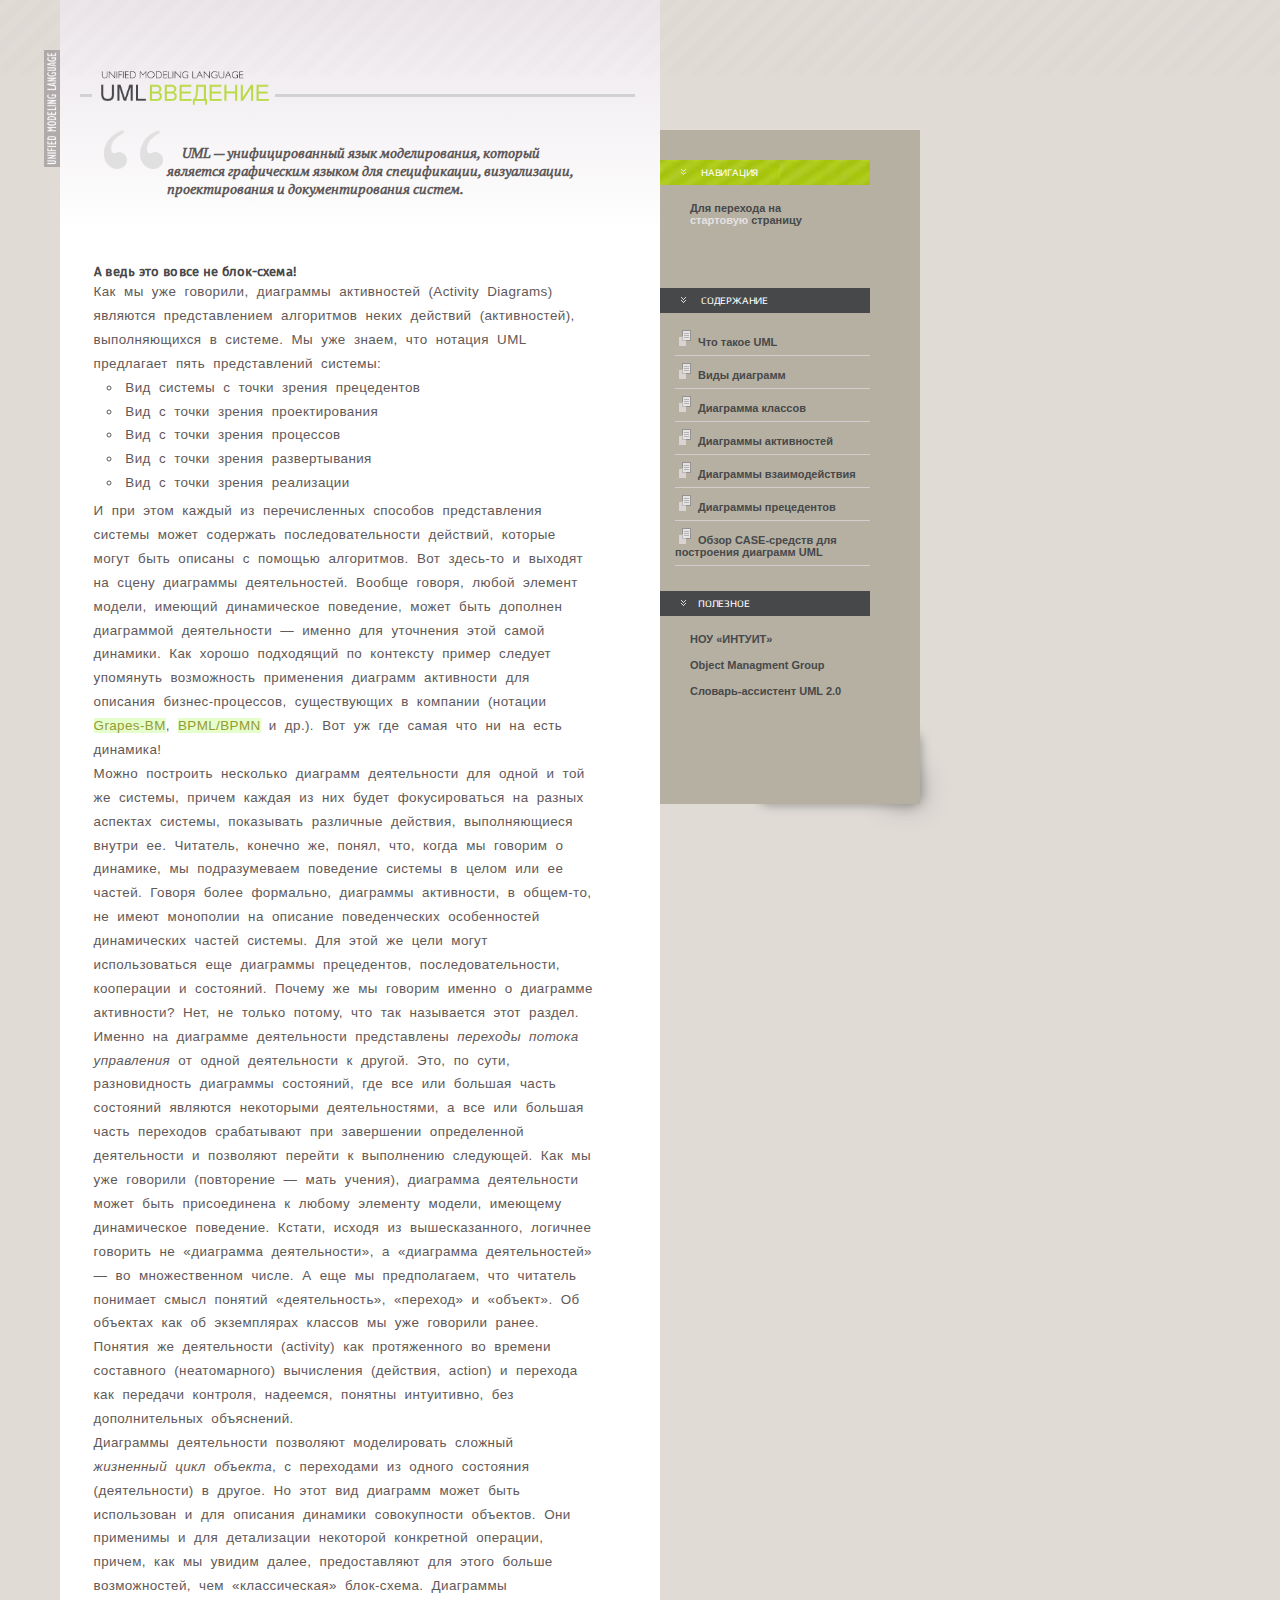
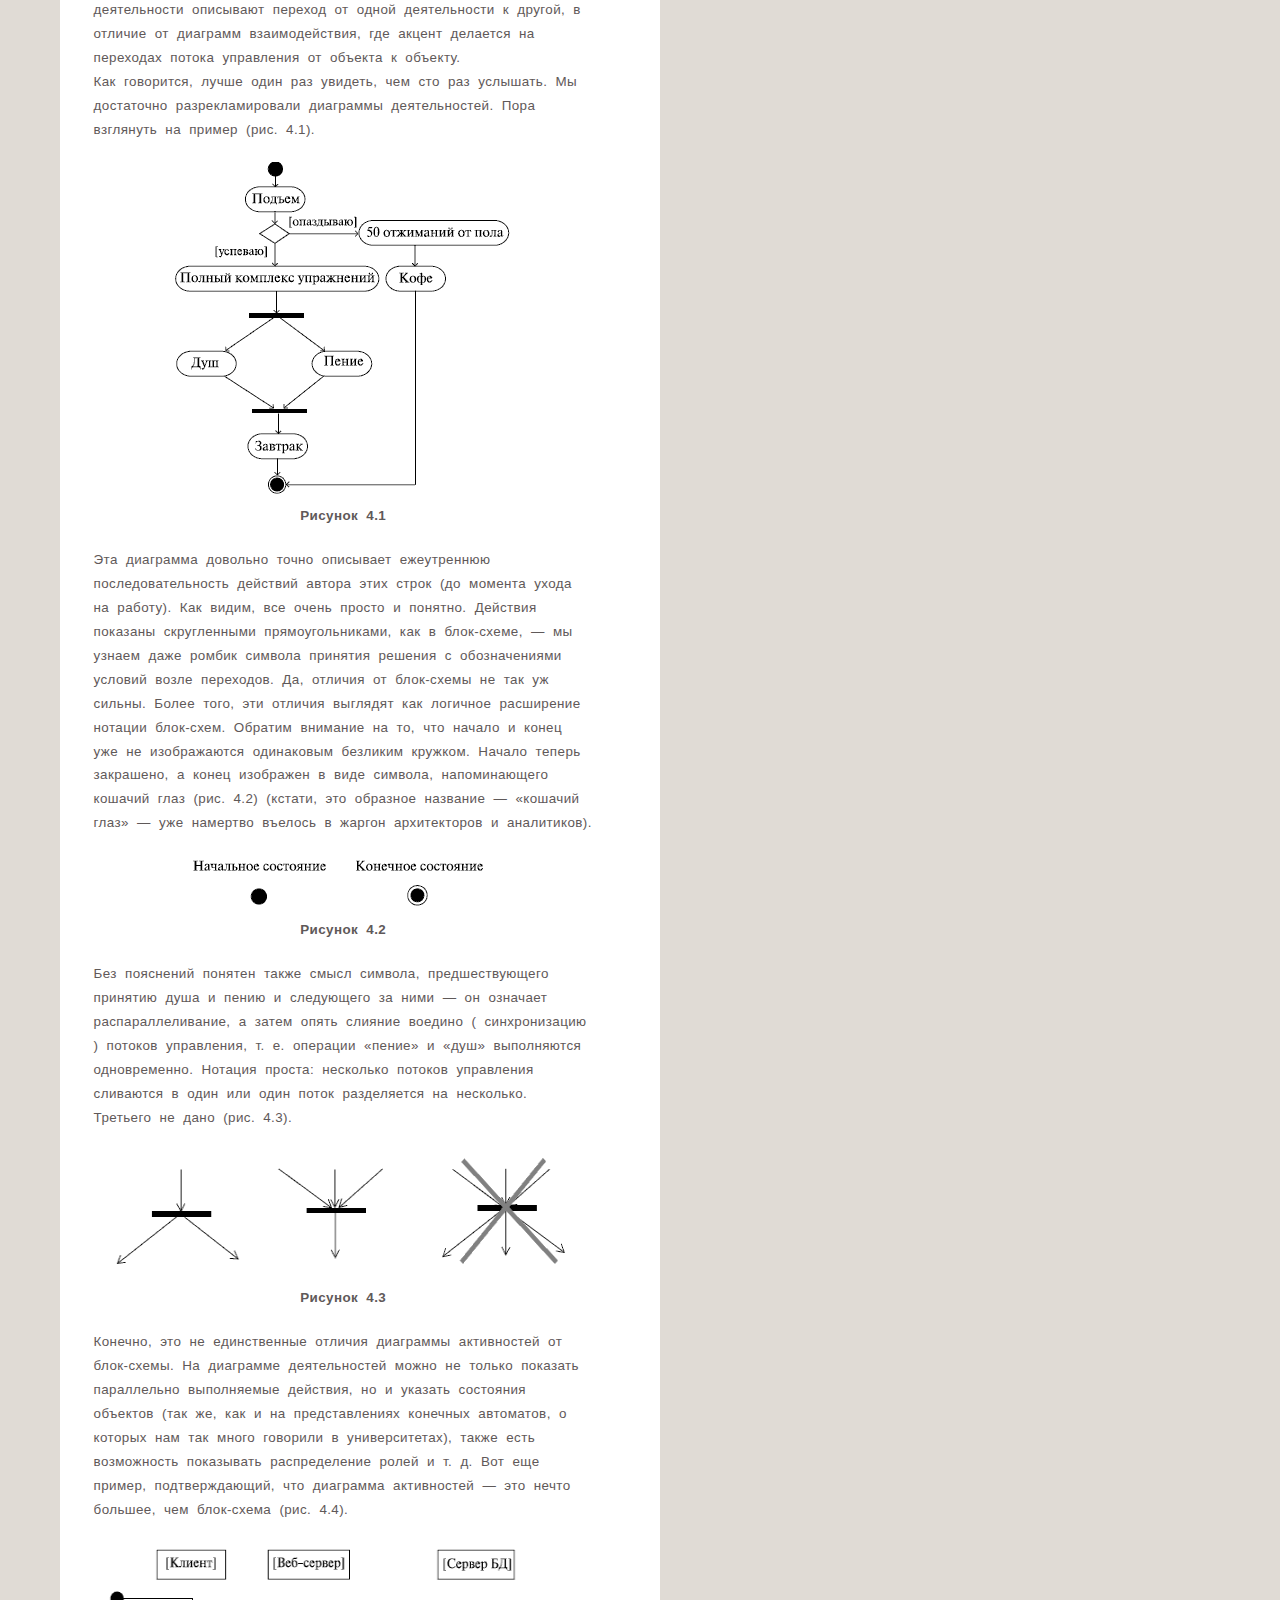
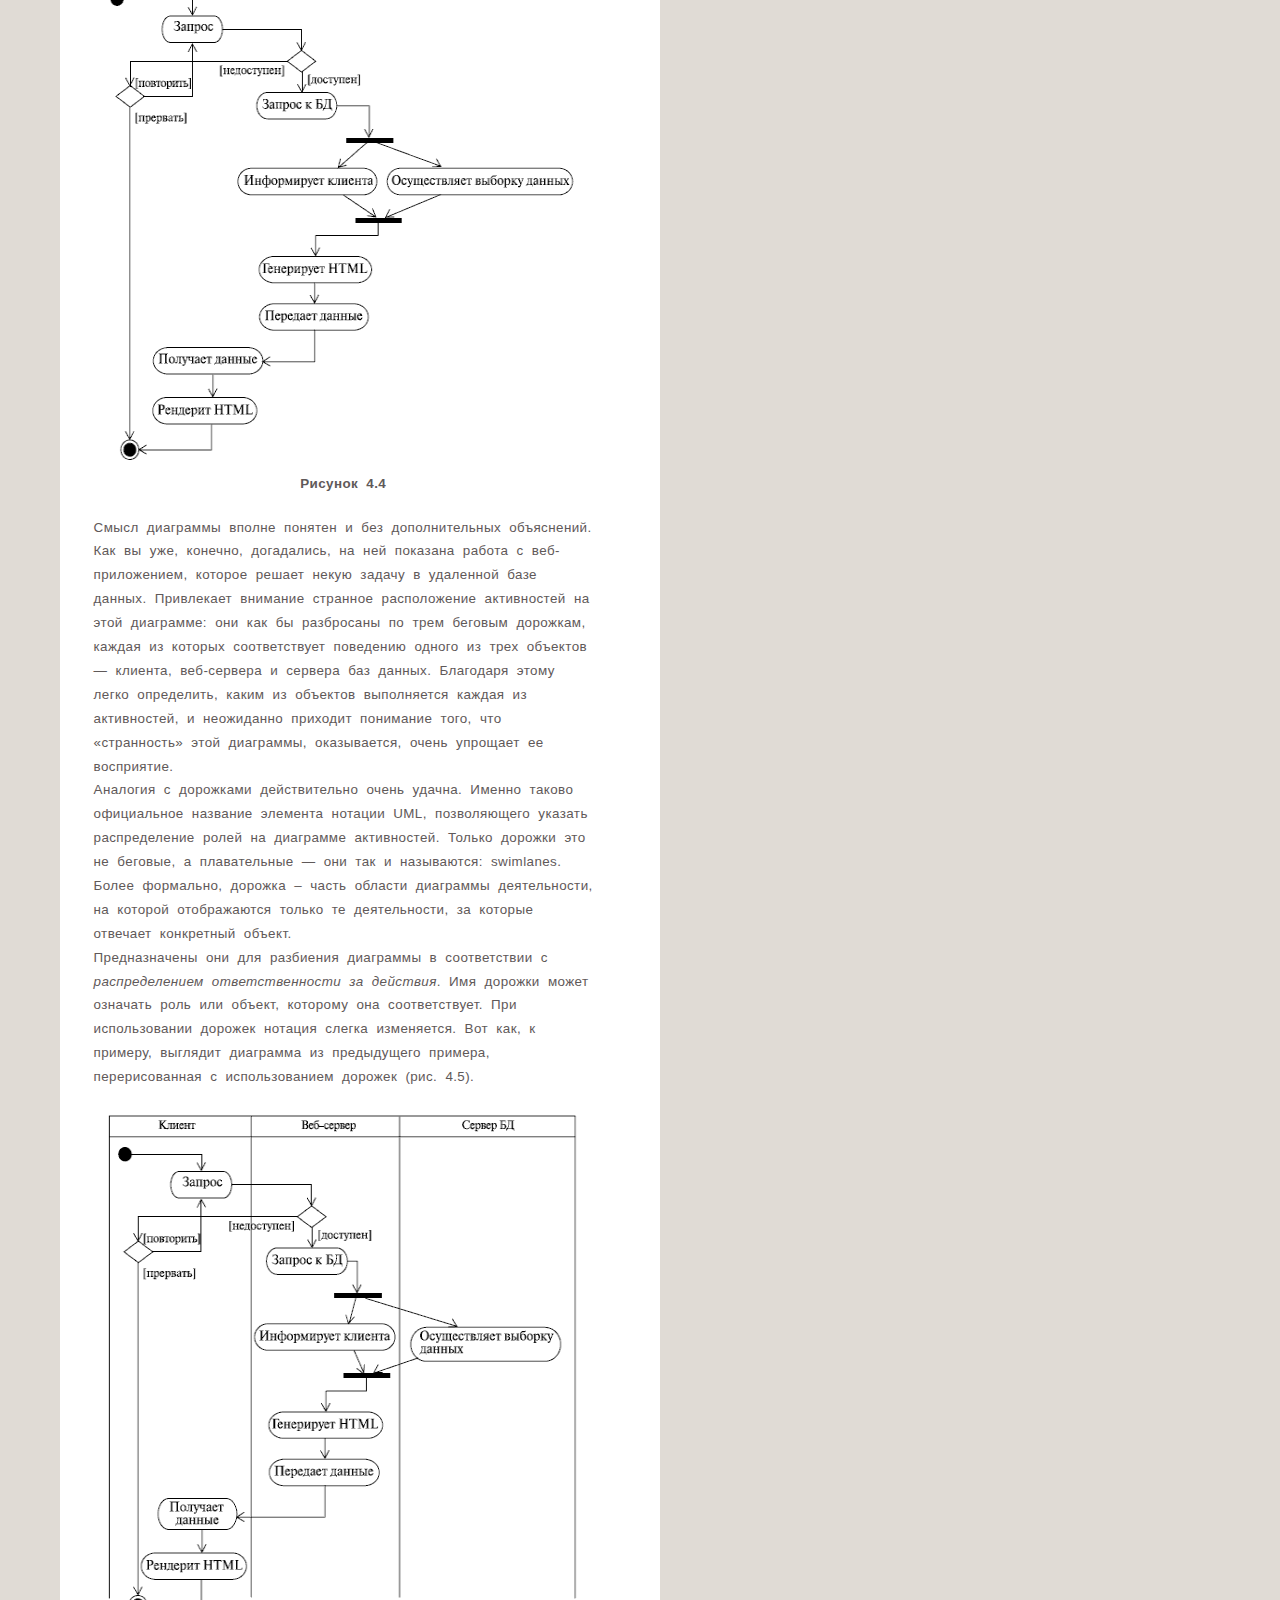
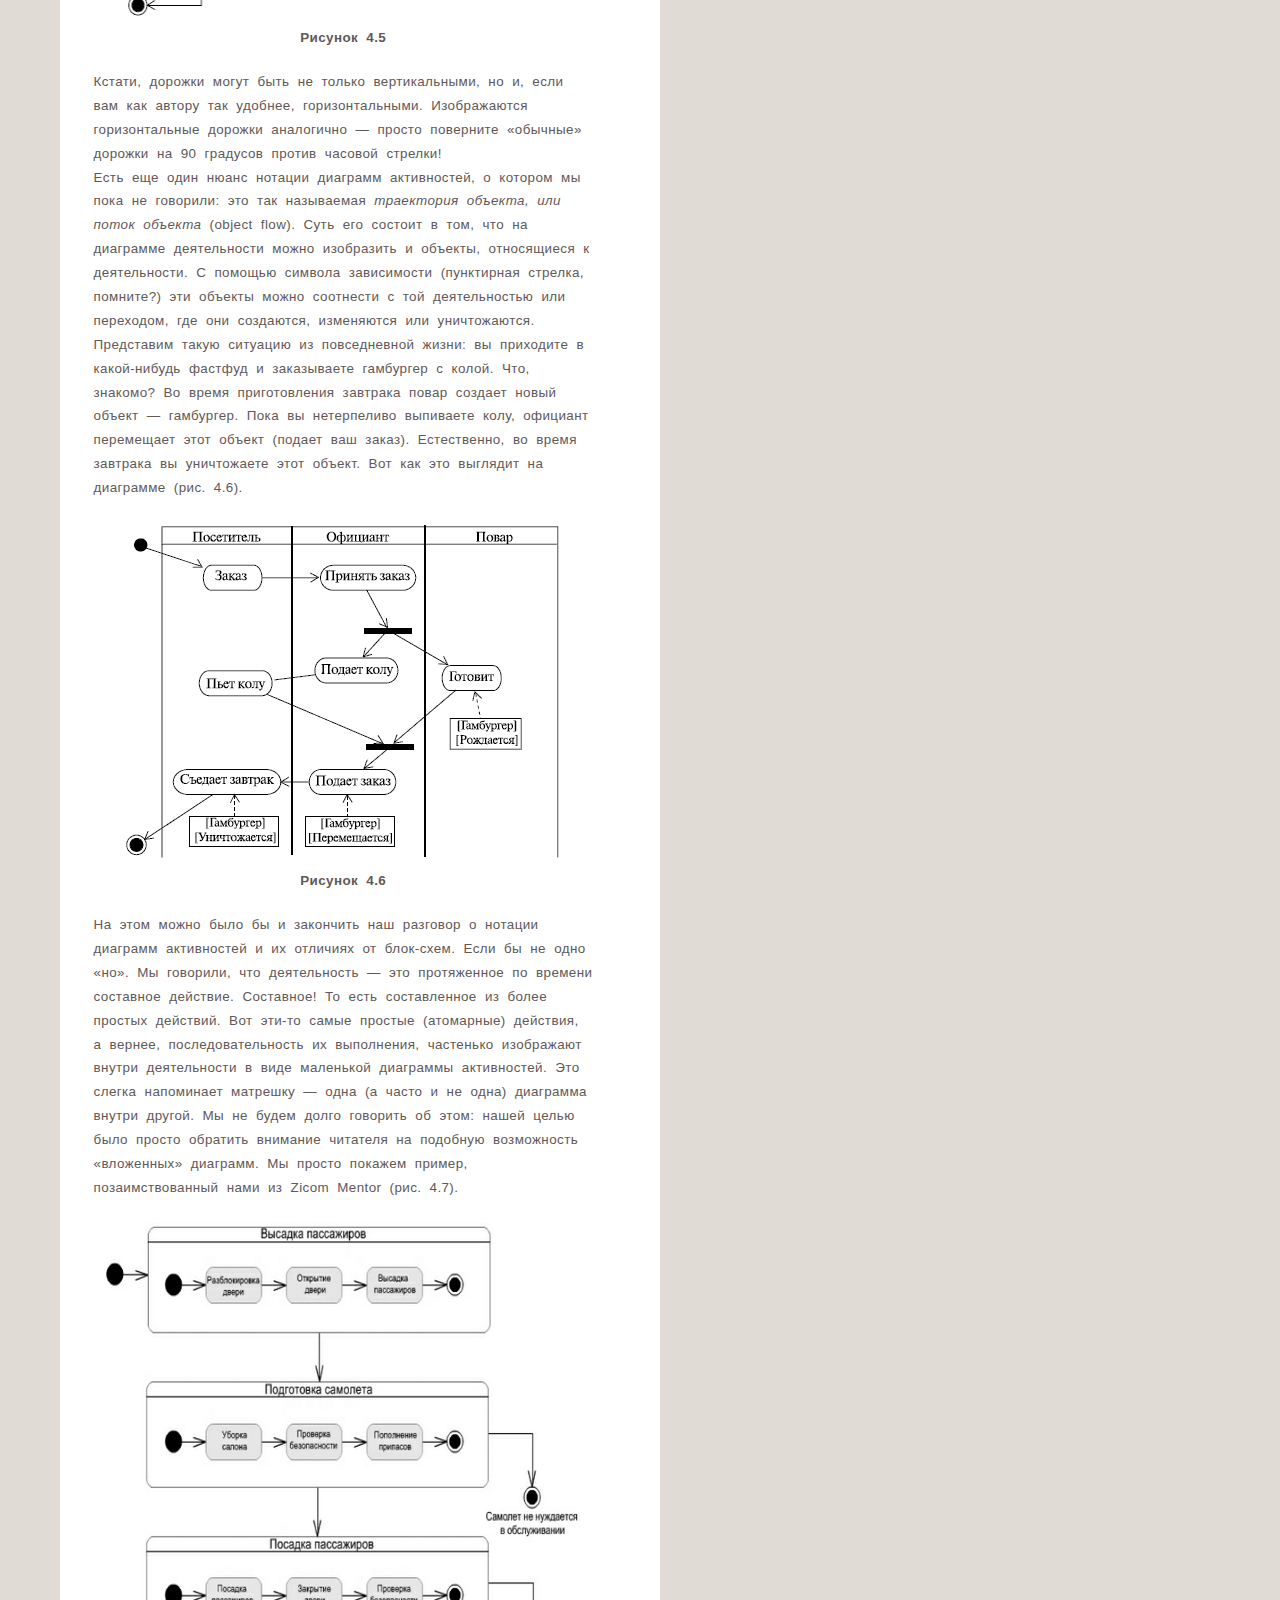
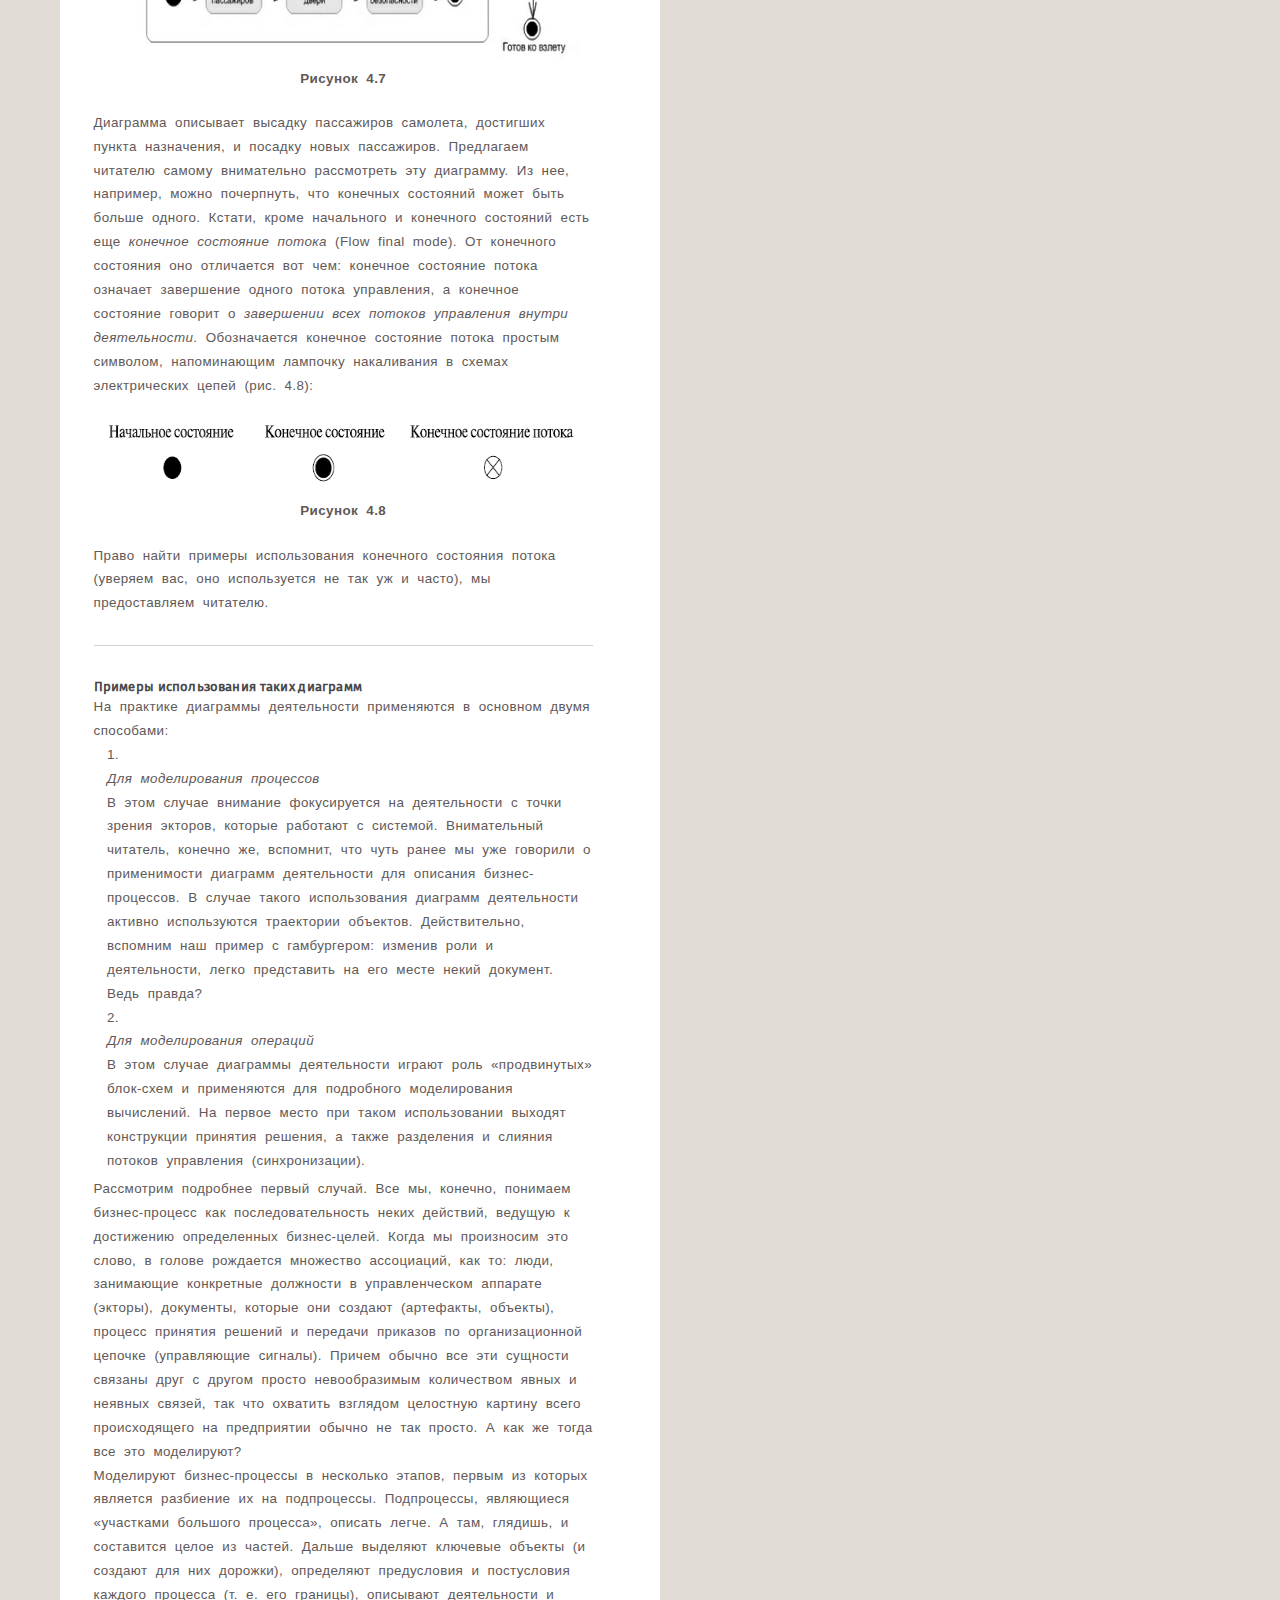
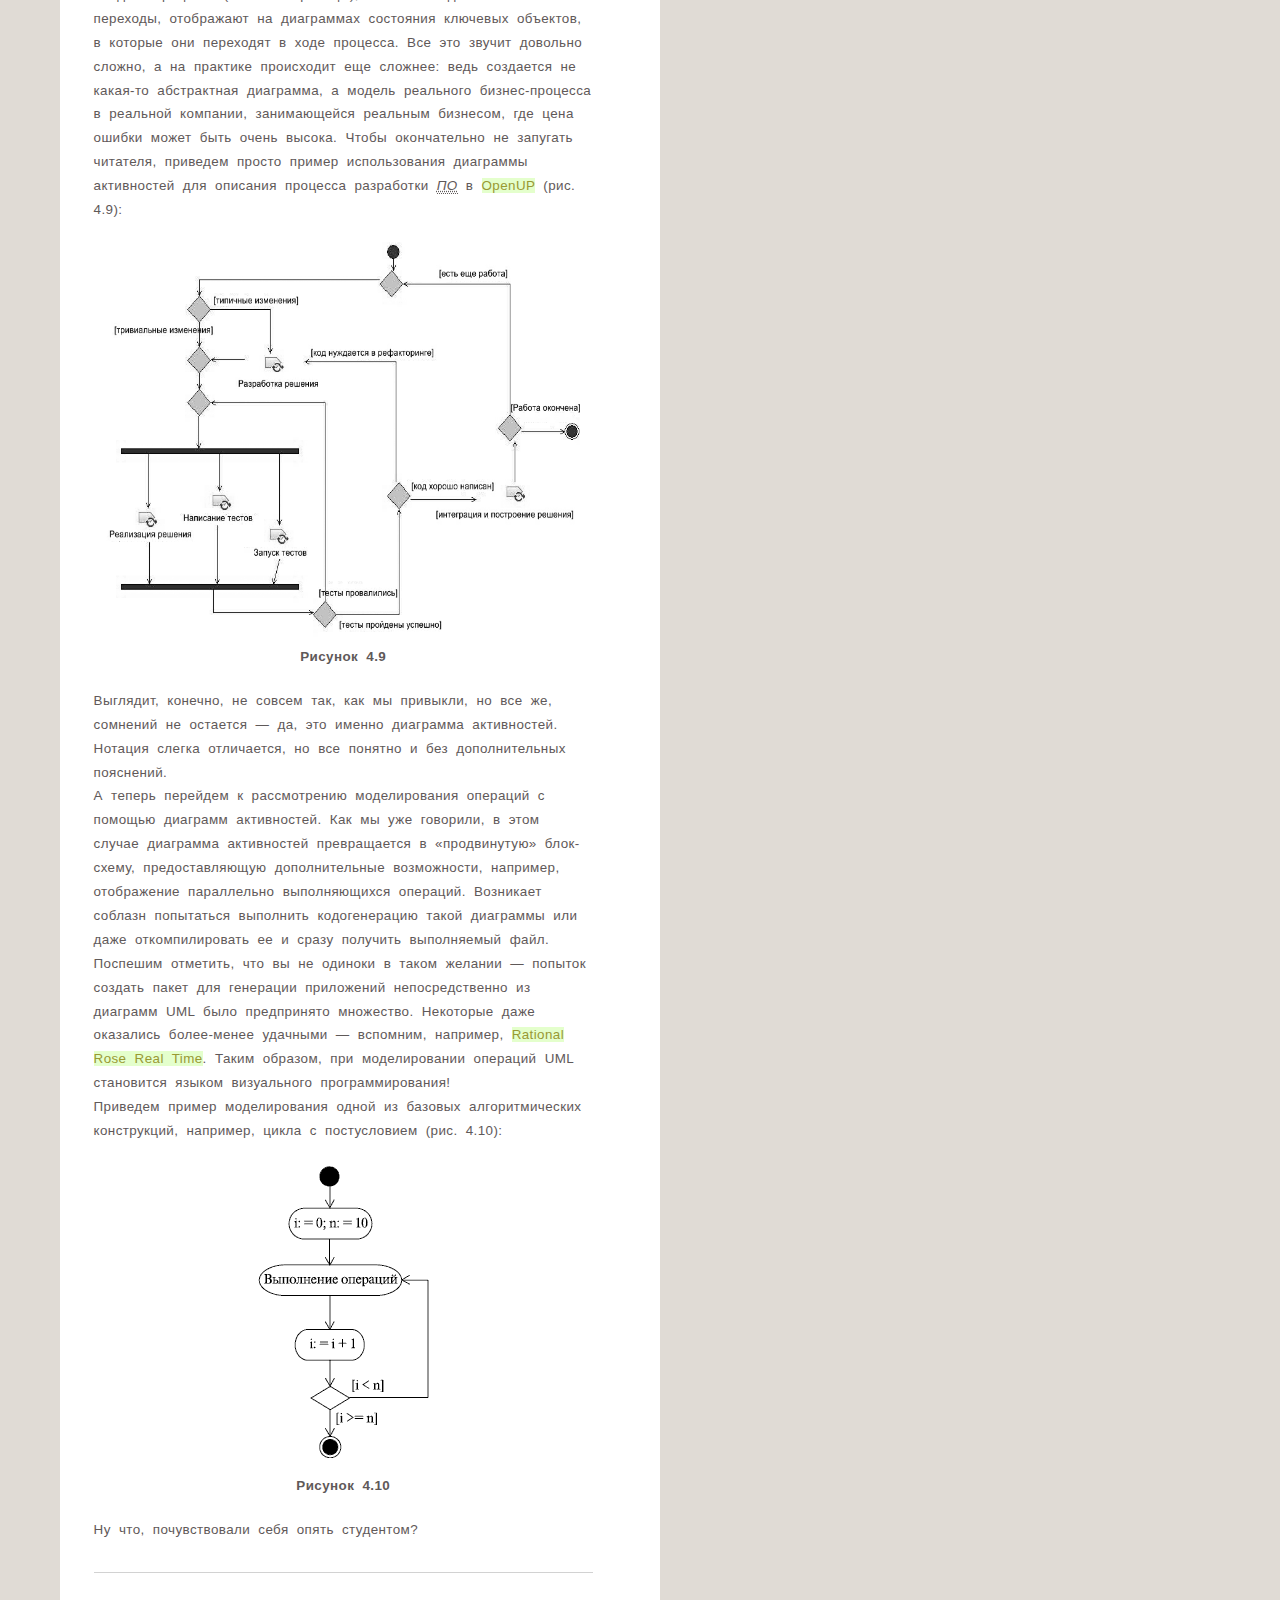
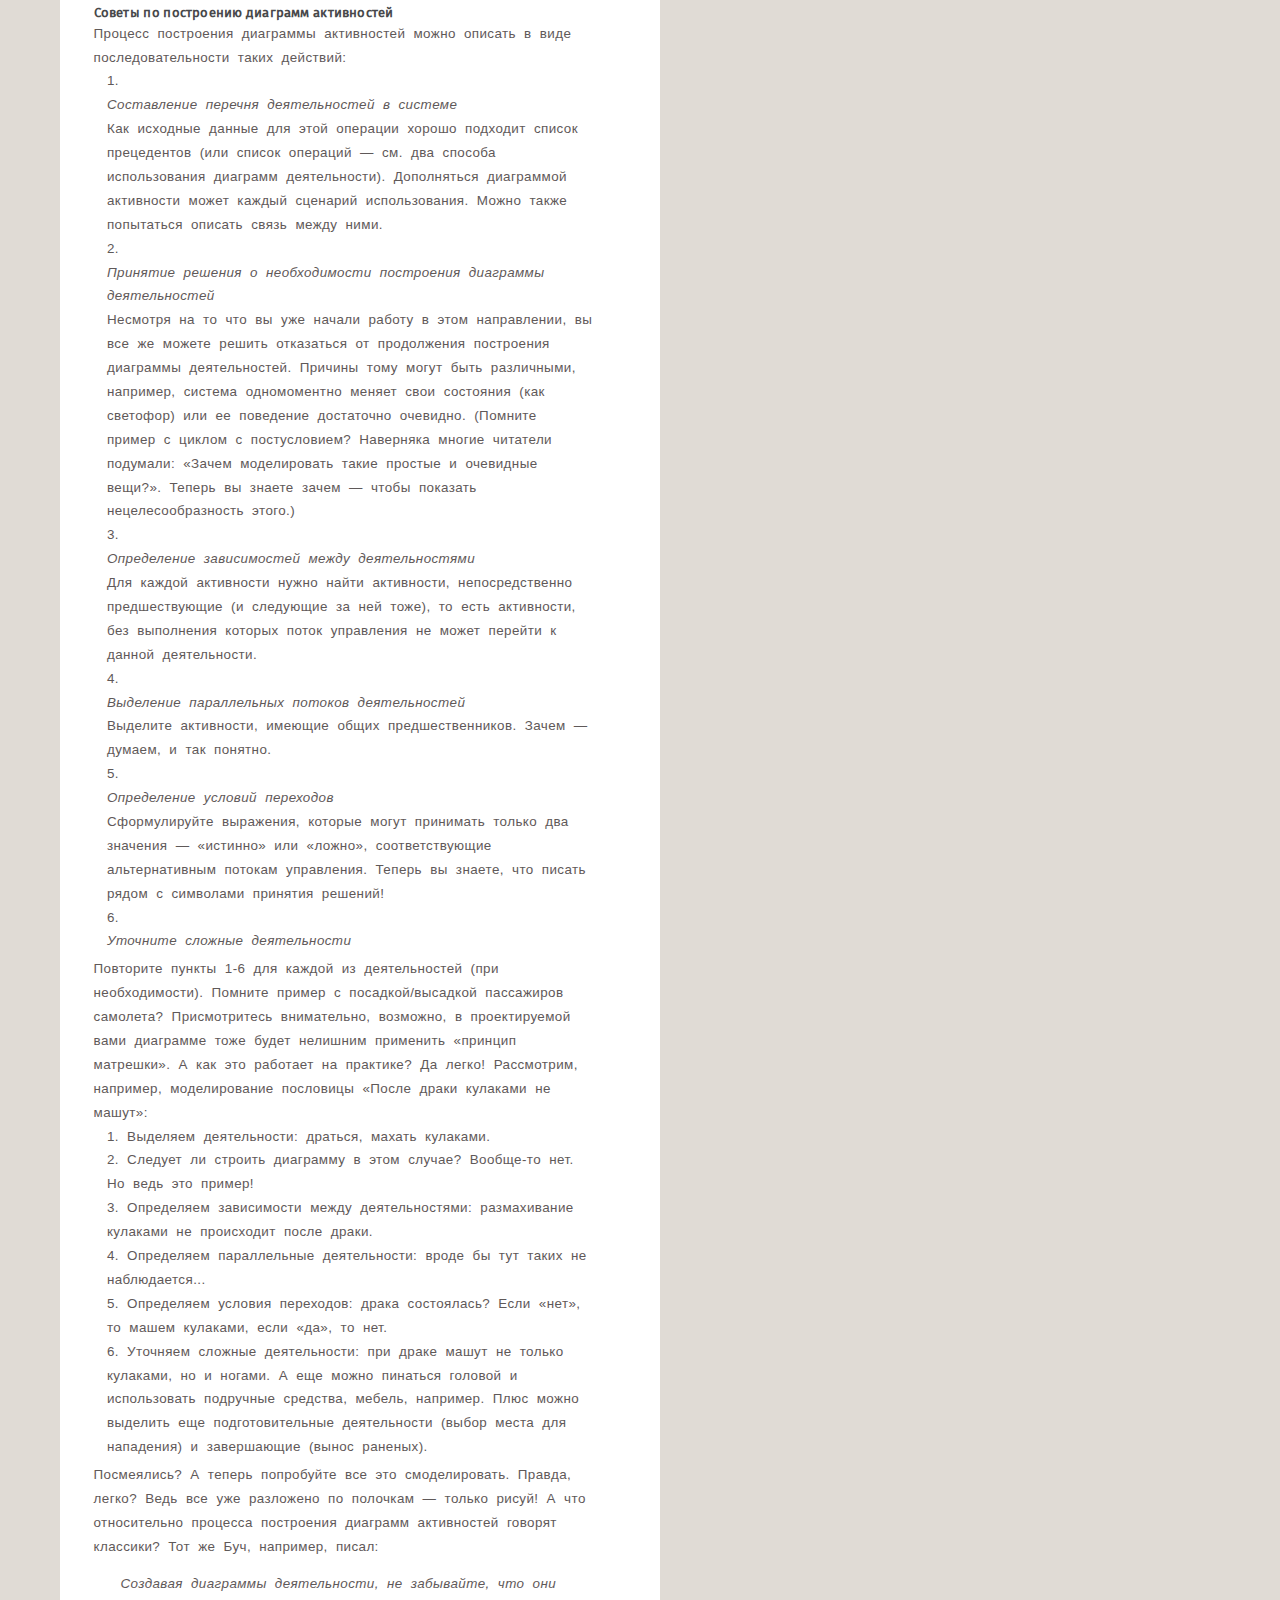
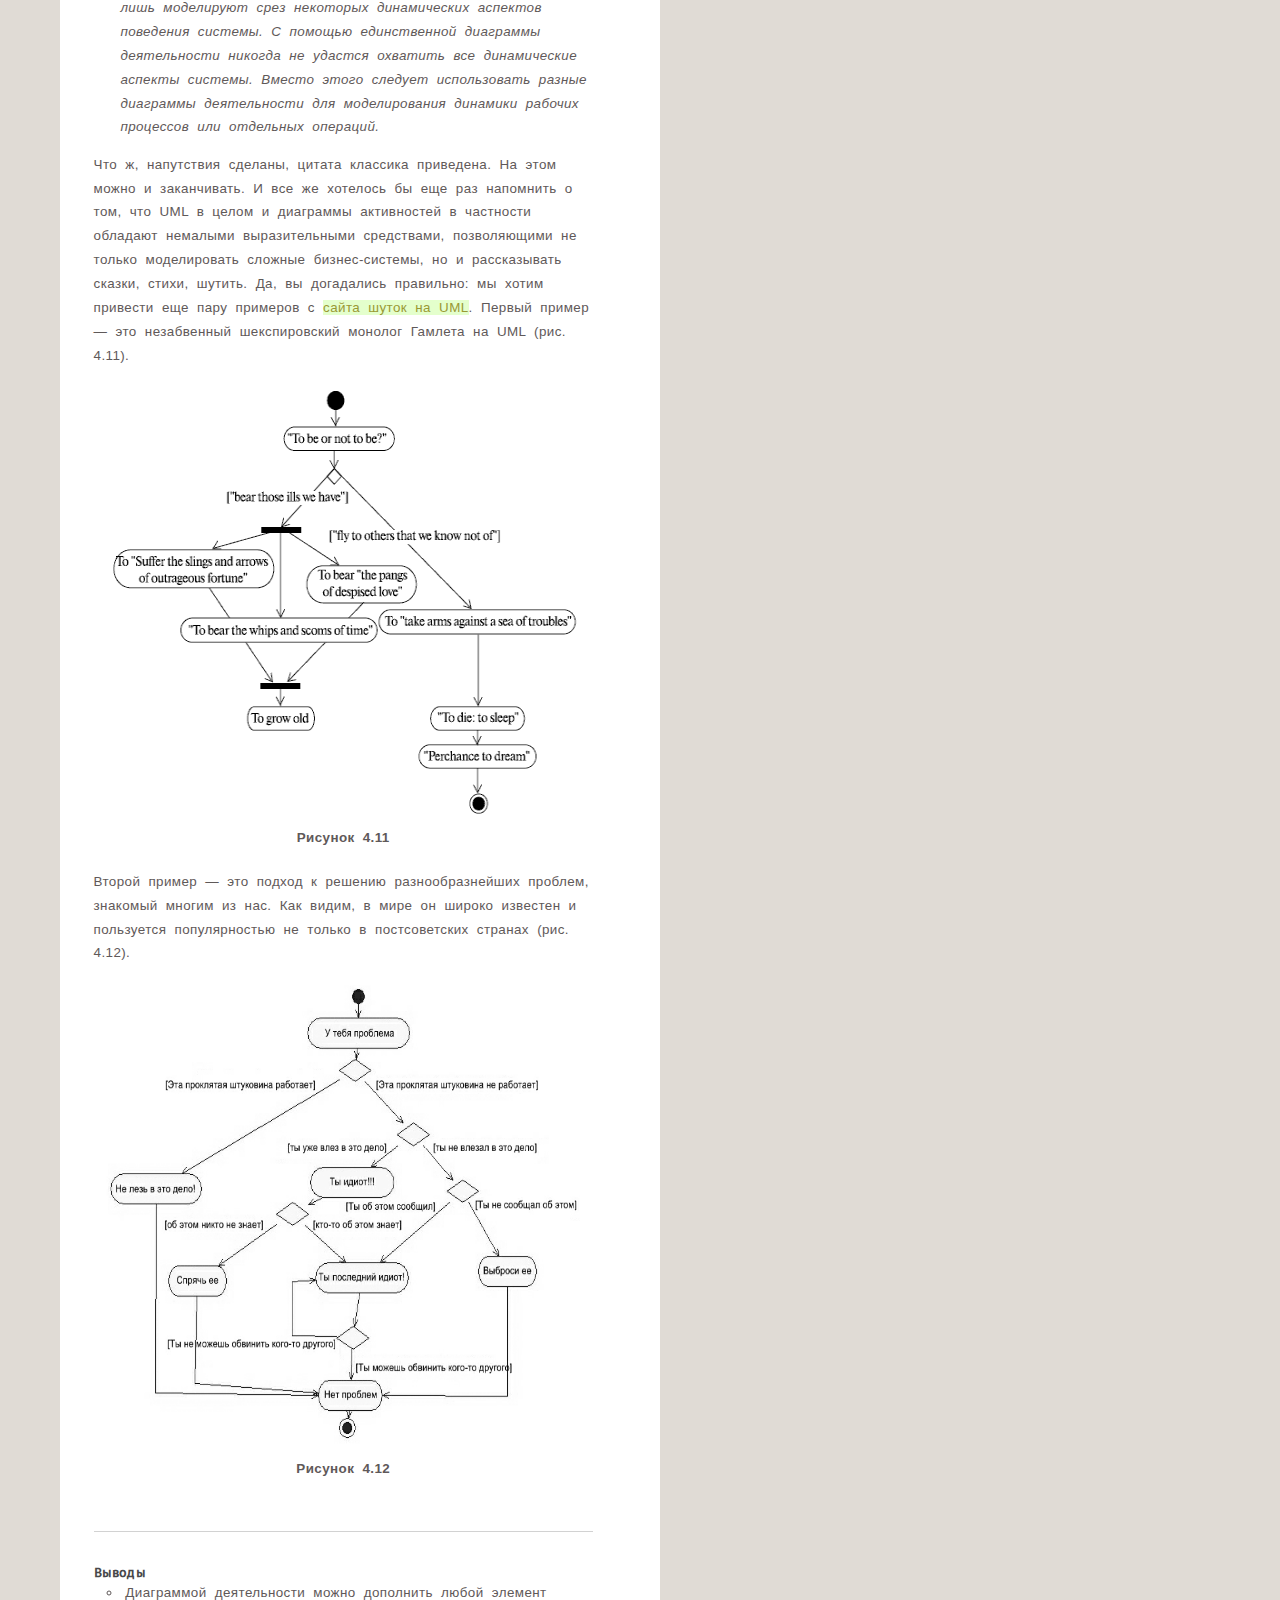
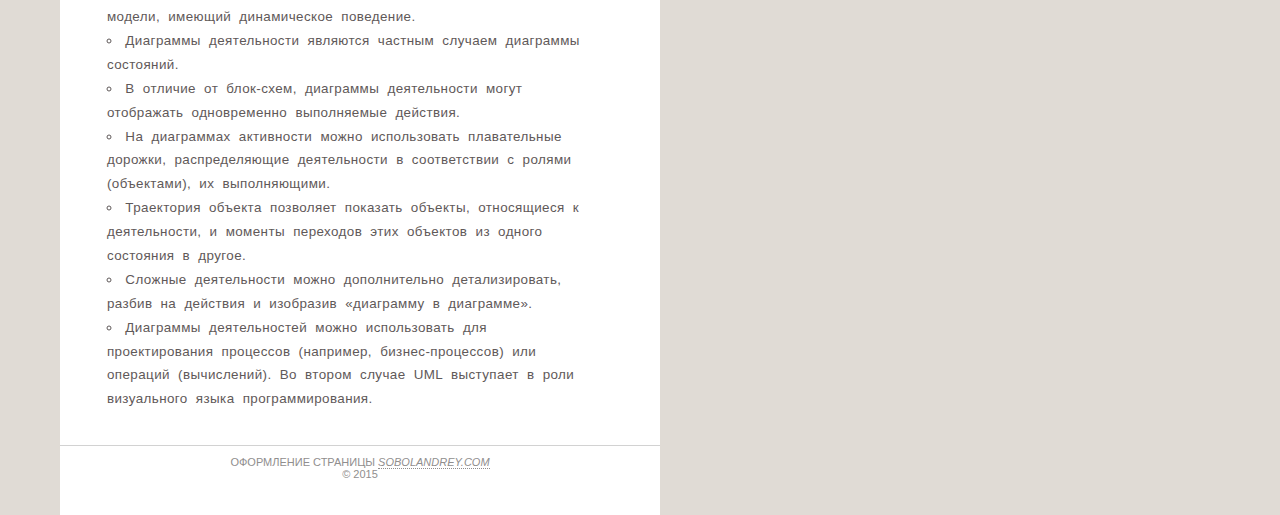
==== index_activity_diagrams.html @ 264dca9d "Added page index_activity_diagrams" ====
<!DOCTYPE html>
<!--[if lt IE 7]><html lang="ru" class="lt-ie9 lt-ie8 lt-ie7"><![endif]-->
<!--[if IE 7]><html lang="ru" class="lt-ie9 lt-ie8"><![endif]-->
<!--[if IE 8]><html lang="ru" class="lt-ie9"><![endif]-->
<!--[if gt IE 8]><!-->
<html lang="ru">
<!--<![endif]-->
<head>
	<meta charset="utf-8" />
	<title>Диаграмма активностей</title>
	<meta name="description" content="" />
	<meta http-equiv="X-UA-Compatible" content="IE=edge" />
	<meta name="viewport" content="width=device-width, initial-scale=1.0" />
	<link rel="shortcut icon" href="favicon.ico" />
	<link rel="stylesheet" href="libs/bootstrap/bootstrap-grid-3.3.1.min.css" />
	<link rel="stylesheet" href="libs/font-awesome-4.2.0/css/font-awesome.min.css" />
	<link rel="stylesheet" href="libs/fancybox/jquery.fancybox.css" />
	<link rel="stylesheet" href="libs/owl-carousel/owl.carousel.css" />
	<link rel="stylesheet" href="libs/countdown/jquery.countdown.css" />
	<link rel="stylesheet" href="fonts.css" />
	<link rel="stylesheet" href="main.css" />
	<link rel="stylesheet" href="media.css" />
</head>
<body>
	<div id="page-wrapper">
		<header role="banner">
			<a href='index.html'>
				<h1>Unified Modeling Language<br/>UMLВВЕДЕНИЕ</h1>
				<hr class="left"> 
				<hr class="right">
			</a>
			<div class="quotes">UML &mdash; унифицированный язык моделирования, который является графическим языком для спецификации, визуализации, проектирования и документирования систем.</div>
		</header>
		
		<div class="main" role="main">
			<section>
				<h3>А ведь это вовсе не блок-схема!</h3>
				<p>
					Как мы уже говорили, диаграммы активностей (Activity Diagrams) являются представлением 
					алгоритмов неких действий (активностей), выполняющихся в системе. Мы уже знаем, что 
					нотация UML предлагает пять представлений системы:
				</p>
				<ul>
					<li>Вид системы с точки зрения прецедентов</li>
					<li>Вид с точки зрения проектирования</li>
					<li>Вид с точки зрения процессов</li>
					<li>Вид с точки зрения развертывания</li>
					<li>Вид с точки зрения реализации</li>
				</ul>
				<p>
					И при этом каждый из перечисленных способов представления системы может содержать 
					последовательности действий, которые могут быть описаны с помощью алгоритмов. Вот 
					здесь-то и выходят на сцену диаграммы деятельностей. Вообще говоря, любой элемент 
					модели, имеющий динамическое поведение, может быть дополнен диаграммой деятельности  
					&mdash; именно для уточнения этой самой динамики. Как хорошо подходящий по контексту 
					пример следует упомянуть возможность применения диаграмм активности для описания 
					бизнес-процессов, существующих в компании (нотации 
					<a href="http://www.gradetools.com/grade40/white/bmlpiln.htm" target="_blank">Grapes-BM</a>, 
					<a href="https://en.wikipedia.org/wiki/Business_Process_Modeling_Language" target="_blank" title="Wikipeia">BPML/BPMN</a>
					и др.). Вот уж где самая что ни на есть динамика!
				</p>
				<p>
					Можно построить несколько диаграмм деятельности для одной и той же системы, причем 
					каждая из них будет фокусироваться на разных аспектах системы, показывать различные 
					действия, выполняющиеся внутри ее. Читатель, конечно же, понял, что, когда мы говорим 
					о динамике, мы подразумеваем поведение системы в целом или ее частей. Говоря более 
					формально, диаграммы активности, в общем-то, не имеют монополии на описание поведенческих 
					особенностей динамических частей системы. Для этой же цели могут использоваться еще 
					диаграммы прецедентов, последовательности, кооперации и состояний. 
					Почему же мы говорим именно о диаграмме активности? Нет, не только потому, что так 
					называется этот раздел.
				</p>
				<p>
					Именно на диаграмме деятельности представлены <em>переходы потока управления</em> от одной 
					деятельности к другой. Это, по сути, разновидность диаграммы состояний, где все или 
					большая часть состояний являются некоторыми деятельностями, а все или большая часть 
					переходов срабатывают при завершении определенной деятельности и позволяют перейти к 
					выполнению следующей. Как мы уже говорили (повторение &mdash; мать учения), диаграмма 
					деятельности может быть присоединена к любому элементу модели, имеющему динамическое 
					поведение. Кстати, исходя из вышесказанного, логичнее говорить не <q>диаграмма деятельности</q>, 
					а <q>диаграмма деятельностей</q> &mdash; во множественном числе. А еще мы предполагаем, 
					что читатель понимает смысл понятий <q>деятельность</q>, <q>переход</q> и <q>объект</q>. 
					Об объектах как об экземплярах классов мы уже говорили ранее. Понятия же деятельности 
					(activity) как протяженного во времени составного (неатомарного) вычисления (действия, 
					action) и перехода как передачи контроля, надеемся, понятны интуитивно, без дополнительных 
					объяснений.
				</p>
				<p>
					Диаграммы деятельности позволяют моделировать сложный <em>жизненный цикл объекта</em>, с 
					переходами из одного состояния (деятельности) в другое. Но этот вид диаграмм может быть 
					использован и для описания динамики совокупности объектов. Они применимы и для 
					детализации некоторой конкретной операции, причем, как мы увидим далее, предоставляют для 
					этого больше возможностей, чем <q>классическая</q> блок-схема. Диаграммы деятельности 
					описывают переход от одной деятельности к другой, в отличие от диаграмм взаимодействия, 
					где акцент делается на переходах потока управления от объекта к объекту.
				</p>
				<p>
					Как говорится, лучше один раз увидеть, чем сто раз услышать. Мы достаточно разрекламировали 
					диаграммы деятельностей. Пора взглянуть на пример (рис. 4.1).
				</p>
				<figure>
					<img src="index_activity_diagrams/04_01_uml.gif" alt="picture is missing" title="Пример диаграммы деятельностей" width="339" height="335">
					<figcaption>Рисунок 4.1</figcaption>
				</figure>
				<p>
					Эта диаграмма довольно точно описывает ежеутреннюю последовательность действий автора этих 
					строк (до момента ухода на работу). Как видим, все очень просто и понятно. Действия показаны 
					скругленными прямоугольниками, как в блок-схеме, &mdash; мы узнаем даже ромбик символа 
					принятия решения с обозначениями условий возле переходов. Да, отличия от блок-схемы не так 
					уж сильны. Более того, эти отличия выглядят как логичное расширение нотации блок-схем. 
					Обратим внимание на то, что начало и конец уже не изображаются одинаковым безликим кружком. 
					Начало теперь закрашено, а конец изображен в виде символа, напоминающего кошачий глаз (рис. 
					4.2) (кстати, это образное название &mdash; <q>кошачий глаз</q> &mdash; уже намертво въелось 
					в жаргон архитекторов и аналитиков).
				</p>
				<figure>
					<img src="index_activity_diagrams/04_02_uml.gif" alt="picture is missing" title="Начало и конец на диаграмме деятельностей" width="307" height="55">
					<figcaption>Рисунок 4.2</figcaption>
				</figure>
				<p>
					Без пояснений понятен также смысл символа, предшествующего принятию душа и пению и следующего 
					за ними &mdash; он означает распараллеливание, а затем опять слияние воедино ( синхронизацию ) 
					потоков управления, т. е. операции <q>пение</q> и <q>душ</q> выполняются одновременно. Нотация 
					проста: несколько потоков управления сливаются в один или один поток разделяется на несколько. 
					Третьего не дано (рис. 4.3).
				</p>
				<figure>
					<img src="index_activity_diagrams/04_03_uml.gif" alt="picture is missing" title="Слияние и разделение процессов" width="527" height="129">
					<figcaption>Рисунок 4.3</figcaption>
				</figure>
				<p>
					Конечно, это не единственные отличия диаграммы активностей от блок-схемы. На диаграмме 
					деятельностей можно не только показать параллельно выполняемые действия, но и указать 
					состояния объектов (так же, как и на представлениях конечных автоматов, о которых нам так 
					много говорили в университетах), также есть возможность показывать распределение ролей и 
					т. д. Вот еще пример, подтверждающий, что диаграмма активностей &mdash; это нечто большее, 
					чем блок-схема (рис. 4.4).
				</p>
				<figure>
					<img src="index_activity_diagrams/04_04_uml.gif" alt="picture is missing" title="Роли на диаграмме деятельностей" width="513" height="522">
					<figcaption>Рисунок 4.4</figcaption>
				</figure>
				<p>
					Смысл диаграммы вполне понятен и без дополнительных объяснений. Как вы уже, конечно, 
					догадались, на ней показана работа с веб-приложением, которое решает некую задачу в удаленной 
					базе данных. Привлекает внимание странное расположение активностей на этой диаграмме: они как 
					бы разбросаны по трем беговым дорожкам, каждая из которых соответствует поведению одного из 
					трех объектов &mdash; клиента, веб-сервера и сервера баз данных. Благодаря этому легко 
					определить, каким из объектов выполняется каждая из активностей, и неожиданно приходит 
					понимание того, что <q>странность</q> этой диаграммы, оказывается, очень упрощает ее 
					восприятие.
				</p>
				<p>
					Аналогия с дорожками действительно очень удачна. Именно таково официальное название элемента 
					нотации UML, позволяющего указать распределение ролей на диаграмме активностей. Только 
					дорожки это не беговые, а плавательные &mdash; они так и называются: swimlanes. Более 
					формально, дорожка &ndash; часть области диаграммы деятельности, на которой отображаются 
					только те деятельности, за которые отвечает конкретный объект.
				</p>
				<p>
					Предназначены они для разбиения диаграммы в соответствии с <em>распределением ответственности 
					за действия</em>. Имя дорожки может означать роль или объект, которому она соответствует. При 
					использовании дорожек нотация слегка изменяется. Вот как, к примеру, выглядит диаграмма из 
					предыдущего примера, перерисованная с использованием дорожек (рис. 4.5).
				</p>
				<figure>
					<img src="index_activity_diagrams/04_05_uml.gif" alt="picture is missing" title="Дорожки на диаграмме деятельностей" width="507" height="509">
					<figcaption>Рисунок 4.5</figcaption>
				</figure>
				<p>
					Кстати, дорожки могут быть не только вертикальными, но и, если вам как автору так удобнее, 
					горизонтальными. Изображаются горизонтальные дорожки аналогично &mdash; просто поверните 
					<q>обычные</q> дорожки на 90 градусов против часовой стрелки!
				</p>
				<p>
					Есть еще один нюанс нотации диаграмм активностей, о котором мы пока не говорили: это так 
					называемая <em>траектория объекта, или поток объекта</em> (object flow). Суть его состоит 
					в том, что на диаграмме деятельности можно изобразить и объекты, относящиеся к деятельности. 
					С помощью символа зависимости (пунктирная стрелка, помните?) эти объекты можно соотнести с 
					той деятельностью или переходом, где они создаются, изменяются или уничтожаются. 
					Представим такую ситуацию из повседневной жизни: вы приходите в какой-нибудь фастфуд и 
					заказываете гамбургер с колой. Что, знакомо? Во время приготовления завтрака повар создает 
					новый объект &mdash; гамбургер. Пока вы нетерпеливо выпиваете колу, официант перемещает этот 
					объект (подает ваш заказ). Естественно, во время завтрака вы уничтожаете этот объект. Вот как 
					это выглядит на диаграмме (рис. 4.6).
				</p>
				<figure>
					<img src="index_activity_diagrams/04_06_uml.gif" alt="picture is missing" title="Объекты на диаграмме деятельностей" width="439" height="341">
					<figcaption>Рисунок 4.6</figcaption>
				</figure>
				<p>
					На этом можно было бы и закончить наш разговор о нотации диаграмм активностей и их отличиях 
					от блок-схем. Если бы не одно <q>но</q>. Мы говорили, что деятельность &mdash; это протяженное 
					по времени составное действие. Составное! То есть составленное из более простых действий. Вот 
					эти-то самые простые (атомарные) действия, а вернее, последовательность их выполнения, 
					частенько изображают внутри деятельности в виде маленькой диаграммы активностей. Это слегка 
					напоминает матрешку &mdash; одна (а часто и не одна) диаграмма внутри другой. Мы не будем 
					долго говорить об этом: нашей целью было просто обратить внимание читателя на подобную 
					возможность <q>вложенных</q> диаграмм. Мы просто покажем пример, позаимствованный нами из 
					Zicom Mentor (рис. 4.7).
				</p>
				<figure>
					<img src="index_activity_diagrams/04_07_uml.gif" alt="picture is missing" title="Вложенные диаграммы деятельности" width="620" height="439">
					<figcaption>Рисунок 4.7</figcaption>
				</figure>
				<p>
					Диаграмма описывает высадку пассажиров самолета, достигших пункта назначения, и посадку новых 
					пассажиров. Предлагаем читателю самому внимательно рассмотреть эту диаграмму. Из нее, например, 
					можно почерпнуть, что конечных состояний может быть больше одного. Кстати, кроме начального и 
					конечного состояний есть еще <em>конечное состояние потока</em> (Flow final mode). От конечного 
					состояния оно отличается вот чем: конечное состояние потока означает завершение одного потока 
					управления, а конечное состояние говорит о <em>завершении всех потоков управления внутри 
					деятельности</em>. Обозначается конечное состояние потока простым символом, напоминающим 
					лампочку накаливания в схемах электрических цепей (рис. 4.8):
				</p>
				<figure>
					<img src="index_activity_diagrams/04_08_uml.gif" alt="picture is missing" title="Конечное состояние потока на диаграмме деятельности" width="602" height="74">
					<figcaption>Рисунок 4.8</figcaption>
				</figure>
				<p>
					Право найти примеры использования конечного состояния потока (уверяем вас, оно используется не 
					так уж и часто), мы предоставляем читателю.
				</p>
			</section>
			<section>
				<h3>Примеры использования таких диаграмм</h3>
				<p>
					На практике диаграммы деятельности применяются в основном двумя способами:
				</p>
				<ol>
					<li>
						<p>
							<em>Для моделирования процессов</em>
						</p>
						<p>
							В этом случае внимание фокусируется на деятельности с точки зрения экторов, которые 
							работают с системой. Внимательный читатель, конечно же, вспомнит, что чуть ранее мы 
							уже говорили о применимости диаграмм деятельности для описания бизнес-процессов. В 
							случае такого использования диаграмм деятельности активно используются траектории 
							объектов. Действительно, вспомним наш пример с гамбургером: изменив роли и 
							деятельности, легко представить на его месте некий документ. Ведь правда?
						</p>
					</li>
					<li>
						<p>
							<em>Для моделирования операций</em>
						</p>
						<p>
							В этом случае диаграммы деятельности играют роль <q>продвинутых</q> блок-схем и 
							применяются для подробного моделирования вычислений. На первое место при таком 
							использовании выходят конструкции принятия решения, а также разделения и слияния 
							потоков управления (синхронизации).
						</p>
					</li>
				</ol>
				<p>
					Рассмотрим подробнее первый случай. Все мы, конечно, понимаем бизнес-процесс как 
					последовательность неких действий, ведущую к достижению определенных бизнес-целей. 
					Когда мы произносим это слово, в голове рождается множество ассоциаций, как то: люди, 
					занимающие конкретные должности в управленческом аппарате (экторы), документы, которые 
					они создают (артефакты, объекты), процесс принятия решений и передачи приказов по 
					организационной цепочке (управляющие сигналы). Причем обычно все эти сущности связаны 
					друг с другом просто невообразимым количеством явных и неявных связей, так что охватить 
					взглядом целостную картину всего происходящего на предприятии обычно не так просто. А как 
					же тогда все это моделируют?
				</p>
				<p>
					Моделируют бизнес-процессы в несколько этапов, первым из которых является разбиение их на 
					подпроцессы. Подпроцессы, являющиеся <q>участками большого процесса</q>, описать легче. А 
					там, глядишь, и составится целое из частей. Дальше выделяют ключевые объекты (и создают для 
					них дорожки), определяют предусловия и постусловия каждого процесса (т. е. его границы), 
					описывают деятельности и переходы, отображают на диаграммах состояния ключевых объектов, в 
					которые они переходят в ходе процесса. Все это звучит довольно сложно, а на практике 
					происходит еще сложнее: ведь создается не какая-то абстрактная диаграмма, а модель реального 
					бизнес-процесса в реальной компании, занимающейся реальным бизнесом, где цена ошибки может 
					быть очень высока. Чтобы окончательно не запугать читателя, приведем просто пример 
					использования диаграммы активностей для описания процесса разработки 
					<abbr title="Програмное обеспечение">ПО</abbr> в 
					<a href="https://ru.wikipedia.org/wiki/OpenUP" title="Wikipedia" target="_blank">OpenUP</a> 
					(рис. 4.9):
				</p>
				<figure>
					<img src="index_activity_diagrams/04_09_uml.gif" alt="picture is missing" title="Пример моделирования бизнес-процесса" width="769" height="395">
					<figcaption>Рисунок 4.9</figcaption>
				</figure>
				<p>	
					Выглядит, конечно, не совсем так, как мы привыкли, но все же, сомнений не остается &mdash; 
					да, это именно диаграмма активностей. Нотация слегка отличается, но все понятно и без 
					дополнительных пояснений.
				</p>
				<p>
					А теперь перейдем к рассмотрению моделирования операций с помощью диаграмм активностей. Как 
					мы уже говорили, в этом случае диаграмма активностей превращается в <q>продвинутую</q> 
					блок-схему, предоставляющую дополнительные возможности, например, отображение параллельно 
					выполняющихся операций. Возникает соблазн попытаться выполнить кодогенерацию такой диаграммы 
					или даже откомпилировать ее и сразу получить выполняемый файл. Поспешим отметить, что вы не 
					одиноки в таком желании &mdash; попыток создать пакет для генерации приложений непосредственно 
					из диаграмм UML было предпринято множество. Некоторые даже оказались более-менее удачными 
					&mdash; вспомним, например, 
					<a href="ftp://ftp.software.ibm.com/software/rational/docs/documentation/manuals/rosert.html" target="_blank" title="Current Release">Rational Rose Real Time</a>. 
					Таким образом, при моделировании операций UML становится языком визуального программирования!
				</p>
				<p>
					Приведем пример моделирования одной из базовых алгоритмических конструкций, например, цикла 
					с постусловием (рис. 4.10):
				</p>
				<figure>
					<img src="index_activity_diagrams/04_10_uml.gif" alt="picture is missing" title="Пример моделирования цикла с постусловием" width="180" height="303">
					<figcaption>Рисунок 4.10</figcaption>
				</figure>
				<p>
					Ну что, почувствовали себя опять студентом?
				</p>
			</section>
			<section>
				<h3>Советы по построению диаграмм активностей</h3>
				<p>
					Процесс построения диаграммы активностей можно описать в виде последовательности таких действий:
				</p>
				<ol>
					<li>
						<p>
							<em>Составление перечня деятельностей в системе</em>
						</p>
						<p>
							Как исходные данные для этой операции хорошо подходит список прецедентов (или список 
							операций &mdash; см. два способа использования диаграмм деятельности). Дополняться 
							диаграммой активности может каждый сценарий использования. Можно также попытаться 
							описать связь между ними.
						</p>
					</li>
					<li>
						<p>
							<em>Принятие решения о необходимости построения диаграммы деятельностей</em>
						</p>
						<p>
							Несмотря на то что вы уже начали работу в этом направлении, вы все же можете решить 
							отказаться от продолжения построения диаграммы деятельностей. Причины тому могут быть 
							различными, например, система одномоментно меняет свои состояния (как светофор) или 
							ее поведение достаточно очевидно. (Помните пример с циклом с постусловием? Наверняка 
							многие читатели подумали: <q>Зачем моделировать такие простые и очевидные вещи?</q>. 
							Теперь вы знаете зачем &mdash; чтобы показать нецелесообразность этого.)
						</p>
					</li>
					<li>
						<p>
							<em>Определение зависимостей между деятельностями</em>
						</p>
						<p>
							Для каждой активности нужно найти активности, непосредственно предшествующие (и 
							следующие за ней тоже), то есть активности, без выполнения которых поток управления 
							не может перейти к данной деятельности.
						</p>
					</li>
					<li>
						<p>
							<em>Выделение параллельных потоков деятельностей</em>
						</p>
						<p>
							Выделите активности, имеющие общих предшественников. Зачем &mdash; думаем, и так 
							понятно.
						</p>
					</li>
					<li>
						<p>
							<em>Определение условий переходов</em>
						</p>
						<p>
							Сформулируйте выражения, которые могут принимать только два значения &mdash; 
							<q>истинно</q> или <q>ложно</q>, соответствующие альтернативным потокам управления. 
							Теперь вы знаете, что писать рядом с символами принятия решений!
						</p>
					</li>
					<li>
						<p>
							<em>Уточните сложные деятельности</em>
						</p>
					</li>
				</ol>
				<p>
					Повторите пункты 1-6 для каждой из деятельностей (при необходимости). Помните пример с 
					посадкой/высадкой пассажиров самолета? Присмотритесь внимательно, возможно, в проектируемой 
					вами диаграмме тоже будет нелишним применить <q>принцип матрешки</q>. А как это работает на 
					практике? Да легко! Рассмотрим, например, моделирование пословицы <q>После драки кулаками не 
					машут</q>:
				</p>
				<ol>
					<li>Выделяем деятельности: драться, махать кулаками.</li>
					<li>Следует ли строить диаграмму в этом случае? Вообще-то нет. Но ведь это пример!</li>
					<li>
						Определяем зависимости между деятельностями: размахивание кулаками не происходит после 
						драки.
					</li>
					<li>Определяем параллельные деятельности: вроде бы тут таких не наблюдается...</li>
					<li>
						Определяем условия переходов: драка состоялась? Если <q>нет</q>, то машем кулаками, 
						если <q>да</q>, то нет.
					</li>
					<li>
						Уточняем сложные деятельности: при драке машут не только кулаками, но и ногами. А еще 
						можно пинаться головой и использовать подручные средства, мебель, например. Плюс можно 
						выделить еще подготовительные деятельности (выбор места для нападения) и завершающие 
						(вынос раненых).
					</li>
				</ol>
				<p>
					Посмеялись? А теперь попробуйте все это смоделировать. Правда, легко? Ведь все уже разложено 
					по полочкам &mdash; только рисуй! А что относительно процесса построения диаграмм активностей 
					говорят классики? Тот же Буч, например, писал:
				</p>
				<cite title="Grady Booch">
					Создавая диаграммы деятельности, не забывайте, что они лишь моделируют срез некоторых 
					динамических аспектов поведения системы. С помощью единственной диаграммы деятельности никогда 
					не удастся охватить все динамические аспекты системы. Вместо этого следует использовать разные 
					диаграммы деятельности для моделирования динамики рабочих процессов или отдельных операций.
				</cite>
				<p>
					Что ж, напутствия сделаны, цитата классика приведена. На этом можно и заканчивать. И все же 
					хотелось бы еще раз напомнить о том, что UML в целом и диаграммы активностей в частности 
					обладают немалыми выразительными средствами, позволяющими не только моделировать сложные 
					бизнес-системы, но и рассказывать сказки, стихи, шутить. Да, вы догадались правильно: мы 
					хотим привести еще пару примеров с 
					<a href="http://www.umljokes.com" target="_blank" title="www.umljokes.com">сайта шуток на UML</a>. 
					Первый пример &mdash; это незабвенный шекспировский монолог Гамлета на UML (рис. 4.11).
				</p>
				<figure>
					<img src="index_activity_diagrams/04_11_uml.gif" alt="picture is missing" title="Шутка на UML" width="522" height="430">
					<figcaption>Рисунок 4.11</figcaption>
				</figure>
				<p>
					Второй пример &mdash; это подход к решению разнообразнейших проблем, знакомый многим из 
					нас. Как видим, в мире он широко известен и пользуется популярностью не только в 
					постсоветских странах (рис. 4.12).
				</p>
				<figure>
					<img src="index_activity_diagrams/04_12_uml.gif" alt="picture is missing" title="Шутка на UML" width="722" height="464">
					<figcaption>Рисунок 4.12</figcaption>
				</figure>
			</section>
			<section>
				<h3>Выводы</h3>
				<ul>
					<li>
						Диаграммой деятельности можно дополнить любой элемент модели, имеющий динамическое 
						поведение.
					</li>
					<li>Диаграммы деятельности являются частным случаем диаграммы состояний.</li>
					<li>
						В отличие от блок-схем, диаграммы деятельности могут отображать одновременно выполняемые 
						действия.
					</li>
					<li>
						На диаграммах активности можно использовать плавательные дорожки, распределяющие 
						деятельности в соответствии с ролями (объектами), их выполняющими.
					</li>
					<li>
						Траектория объекта позволяет показать объекты, относящиеся к деятельности, и моменты 
						переходов этих объектов из одного состояния в другое.
					</li>
					<li>
						Сложные деятельности можно дополнительно детализировать, разбив на действия и изобразив 
						<q>диаграмму в диаграмме</q>.</a>
					</li>
					<li>
						Диаграммы деятельностей можно использовать для проектирования процессов (например, 
						бизнес-процессов) или операций (вычислений). Во втором случае UML выступает в роли 
						визуального языка программирования.
					</li>
				</ul>
			</section>
		</div>
		
		<footer role="contentinfo">
			<hr/>
			<p>Оформление страницы <a href="#"  target="_blank" title="Перейти на веб-сайт">sobolandrey.com</a></p>
			<p>&copy; 2015</p>
		</footer>
		
		<aside role="complementary">
			<nav role="navigation">
				<ul>
					<li class='aside_pointer'> <span id="span_aside">навигация</span></li>
						<ul>
							<li class='main_page'>Для перехода на <br> <a href='index.html'>стартовую</a> страницу</li>
						</ul>
					<li class='aside_pointer'> <span>содержание</span></li>
						<ul>
							<li class='high_nav'><a href='index_what_is_uml.html'>Что такое UML</a></li>
							<li class='high_nav'><a href='index_kinds_of_diagrams.html'>Виды диаграмм</a></li>
							<li class='high_nav'><a href='index_class_diagram.html'>Диаграмма классов</a></li>
							<li class='high_nav'><a href='index_activity_diagrams.html'>Диаграммы активностей</a></li>
							<li class='high_nav'><a href='index_interaction_diagrams.html'>Диаграммы взаимодействия</a></li>
							<li class='high_nav'><a href='index_use_case_diagram.html'>Диаграммы прецедентов</a></li>
							<li class='high_nav'><a href='index_case_tools.html'>Обзор CASE-средств для построения диаграмм UML</a></li>
						</ul>
					<li class='aside_pointer'><span>полезное</span></li>
						<ul>
							<li class='low_nav'><a href='http://www.intuit.ru/' target='_blank'>НОУ «ИНТУИТ»</a></li>
							<li class='low_nav'><a href='http://www.omg.org/' target='_blank'>Object Managment Group</a></li>
							<li class='low_nav'><a href='http://www.sparxsystems.com.au/' target='_blank'>Словарь-ассистент UML 2.0	</a></li>
						</ul>
				</ul>
			</nav>
			<div id="extra2" role="presentation"></div>
			<div id="extra3" role="presentation"></div>
		</aside>
		
	</div>
		
	<div id="extra1" role="presentation"></div>
	<div id="extra4" role="presentation"></div>
	
	<!--[if lt IE 9]>
	<script src="libs/html5shiv/es5-shim.min.js"></script>
	<script src="libs/html5shiv/html5shiv.min.js"></script>
	<script src="libs/html5shiv/html5shiv-printshiv.min.js"></script>
	<script src="libs/respond/respond.min.js"></script>
	<![endif]-->
	<script src="libs/jquery/jquery-1.11.1.min.js"></script>
	<script src="libs/jquery-mousewheel/jquery.mousewheel.min.js"></script>
	<script src="libs/fancybox/jquery.fancybox.pack.js"></script>
	<script src="libs/waypoints/waypoints-1.6.2.min.js"></script>
	<script src="libs/scrollto/jquery.scrollTo.min.js"></script>
	<script src="libs/owl-carousel/owl.carousel.min.js"></script>
	<script src="libs/countdown/jquery.plugin.js"></script>
	<script src="libs/countdown/jquery.countdown.min.js"></script>
	<script src="libs/countdown/jquery.countdown-ru.js"></script>
	<script src="libs/landing-nav/navigation.js"></script>
	<script src="js/common.js"></script>
	<!-- Yandex.Metrika counter --><!-- /Yandex.Metrika counter -->
	<!-- Google Analytics counter --><!-- /Google Analytics counter -->
</body>
</html>
---- fonts.css ----
/*added fonts*/
@font-face{
	font-family:Nav_title;
	src:url(fonts/Play.ttf);
}
@font-face{
	font-family:for_h3;
	src:url(fonts/Fira_Sans.ttf);
}
@font-face{
	font-family:for_quotes;
	src:url(fonts/PT_Serif_Italic.ttf);
}
---- main.css ----
*{margin:0; padding:0;} 								/* All clear*/

body{
	background:rgb(224,219,213); 						/*цвет фона*/
	position:relative;
	font:11px 'helvetica','verdana','geneva', sans-serif;
	color:#5F5959;

}

#page-wrapper{
	position:absolute;	
	display:block;
	margin:0 auto;
	left:auto;
}

header, .main, footer{
	background:#FFFFFF;
	width:600px;								/*width of middle box*/
	position:relative;
	left:60px;
}

/*header and background*/

header{
	padding-top:2.2em;
	padding-bottom:3em;
	/*shadow in top of header*/
	background:         linear-gradient(to bottom, rgba(235, 229, 234, 1), rgba(255, 255, 255, 1));
	background: -webkit-linear-gradient(to bottom, rgba(235, 229, 234, 1), rgba(255, 255, 255, 1));
	background:    -moz-linear-gradient(to bottom, rgba(235, 229, 234, 1), rgba(255, 255, 255, 1));
}
hr {
	margin:auto;
	height:3px;
	border:none;
	background:rgb(210,210,210);
}
hr.right {
	float:right;
	margin-right:25px;
	width:60%;
}
hr.left {
	float:left;
	width:2%;
	margin-left:20px;}
h1{
	padding-top:70px;
	height:0;
	overflow:hidden; 																						/*to hide principal text*/
	background: url(images/title2.png) -20% -5% no-repeat;			/*the name in header*/
	background-size: 95%;
	width:202px;
	position:relative;
	top:44px;
	left:1.3em;
	border-radius:14px;
}
h2,h3 {
	font-family:'for_h3','helvetica', sans-serif;
	color:#47484A;
	line-height:1.2em;
	font-size:95%;
	word-spacing:0.5px;
	letter-spacing:0.015em;
}
h2{
	text-transform:uppercase;
	font-size:100%;
}
.quotes{
	margin:2.5em 0 0 2.5em;
	margin-right:5em;
	padding-top:1em;
	/*min-height:60px;*/
	background:url(images/quotes3.png) 2% 0% no-repeat;
	background-size: 12%;
	padding-left:5em;
	font-family:'for_quotes','Century', sans-serif;
	font-size:130%;
	font-weight:bold;
	font-style:italic;
	text-indent:1em;
}

/*style of the main part*/

.main{
	min-height:570px;
	overflow:auto;
}
section{
	margin:2.5em;
	margin-right:5em;
	text-align:left;
	padding-bottom:5%;
	border-bottom:.1em solid rgb(210,210,210);
	font-size:122%;
	font-family:"helvetica", sans-serif;
	letter-spacing:.03em;
	line-height:1.78em;
	word-spacing:.3em;
}
section:last-child {  						/*for remove a border and big indent under the last section*/
	border:none;
	margin-bottom:0;
}
abbr, acronym {
	font-style:italic;
	border-bottom:.1em dotted;
	cursor:help;
}
cite{
	font-style:italic;
	display:block;
	margin:1em 0 1em 2em;
	cursor:help;
}
		/*Images in main text*/
img {
	max-width:95%;
}
figure{
	text-align:center;
	margin:1.5em 0;
}
figcaption {
	font-weight:bold;
}
		/*links in main text*/
.main a {
	text-decoration:none;
	background:#E4FFCC;
	color:#999933;
}
		/*lists in main text*/
.main li{
	margin:0 0 0 1em;
}

.main ul {
	margin:0 0 .3em 0;
	list-style:circle inside;
}
.main ol{
	margin:0 0 .3em 0;
	list-style:decimal inside;
}
.other_list {
	list-style-type:none;
}
		/*tables in main text*/
table, td, th {
	border-collapse:collapse;
	border:1px solid;
	text-align:center;
}
table{
	margin:auto;
}

/*footer*/

footer, footer a{
	text-align:center;
	text-transform:uppercase;
	color:#908E8E;
	text-decoration:none;
	height:70px;
}
footer hr{
	height:1px;
	margin-bottom:10px;
}
		/*links in footer*/
footer a {
	text-decoration:none;
	font-style:italic;
	border-bottom:.1em dotted;
}

/*navigation*/

aside{
	background:rgb(181,176,162); 						/*side navigation bar*/
	width:260px;
	position:absolute;
	top:130px;
	left:660px;
	margin-bottom:15px;
}
nav{margin-top:30px;}
nav > ul{
	display:block;
	bottom:0;
	right:0;
	margin-bottom:100px;	
}
li.aside_pointer{
	list-style-image: url(images/arr5.ico);
	list-style-position: inside;
	padding-left:15px;
	/*margin-left:15px;*/
	margin-bottom:10px;
	background:#47484A;
	width:75%;
	min-height:25px;
}
li.aside_pointer span{ 									/*headers in navigation*/
	color:white;
	font-size:93%;
	letter-spacing:-0.02em;
	text-align:left;
	vertical-align: center;
	text-transform:uppercase;
	font-family:'Nav_title','helvetica','arial', sans-serif;*/
}
li.aside_pointer:first-child{ 											/*yellow strip under main navigation header*/
	background:transparent url(images/button_bg2.jpeg);
	/*opacity:0.70;*/	
}
li.aside_pointer:last-of-type{
	margin-top:25px;
}
li.low_nav, 
li.high_nav,
li.main_page{
	margin:0 50px 0 15px;
	padding:7px 0;
	list-style-position: inside;
}
li.low_nav, 
li.main_page{
	list-style-type:none;
	margin-left:30px;
}
li.high_nav{
	list-style-image: url(images/nav6.ico);
	border-bottom: 1px solid rgb(211,206,206);
}
li.main_page {
	margin-bottom:55px;
}
		/*links in navigation*/
li.low_nav a, 
li.high_nav a, 
li.main_page a, 
li.main_page {
	color:#47484A;
	font-weight:600;
	font-size:100%;
	text-align:left;
	text-decoration:none;
}
li.main_page a{ 
	color:#E5E2E3;
}
li.low_nav a:hover, 
li.high_nav a:hover,
a:hover{
	color:white;
	background:#A4B93C;
}

/*additional blocks for special effects*/

#extra1{ 											/*strips in top of page*/
	height:75px;
	background:transparent url(images/black_lines1.jpeg) repeat-x;
	opacity: 0.01;
	z-index:1;
	position:relative;
}

#extra2{ 											/*1 level of shadow under navigation bar*/
	width:30px;
	height:30px;
	position:absolute;
	bottom:0;
	right:0;
	border-radius:2px;
	box-shadow:0 0 25px 3px rgba(104,104,104,0.4);
	z-index:-1;
}
#extra3{											/*2 level of shadow under navigation bar*/
	width:160px;
	height:70px;
	position:absolute;
	bottom:0;
	right:0;
	border-radius:10px;
	box-shadow:0 0 10px 2px rgba(104,104,104,0.5);
	z-index:-2;*/
}

#extra4{ 											/*top-left side tag*/
	width:24px;
	height:125px;
	position:absolute;
	top:50px;
	left:44px;
	background:transparent url(images/atu3.jpeg) no-repeat;
	background-size: 65%;
	z-index:-1;
}
---- media.css ----
/*==========  Desktop First Method  ==========*/

/* Large Devices, Wide Screens */
@media only screen and (max-width : 1200px) {

}

/* Medium Devices, Desktops */
@media only screen and (max-width : 992px) {

}

/* Small Devices, Tablets */
@media only screen and (max-width : 768px) {

}

/* Extra Small Devices, Phones */
@media only screen and (max-width : 480px) {

}

/* Custom, iPhone Retina */
@media only screen and (max-width : 320px) {

}


/*==========  Mobile First Method  ==========*/

/* Custom, iPhone Retina */
@media only screen and (min-width : 320px) {

}

/* Extra Small Devices, Phones */
@media only screen and (min-width : 480px) {

}

/* Small Devices, Tablets */
@media only screen and (min-width : 768px) {

}

/* Medium Devices, Desktops */
@media only screen and (min-width : 992px) {

}

 /* Large Devices, Wide Screens */
@media only screen and (min-width : 1200px) {

}
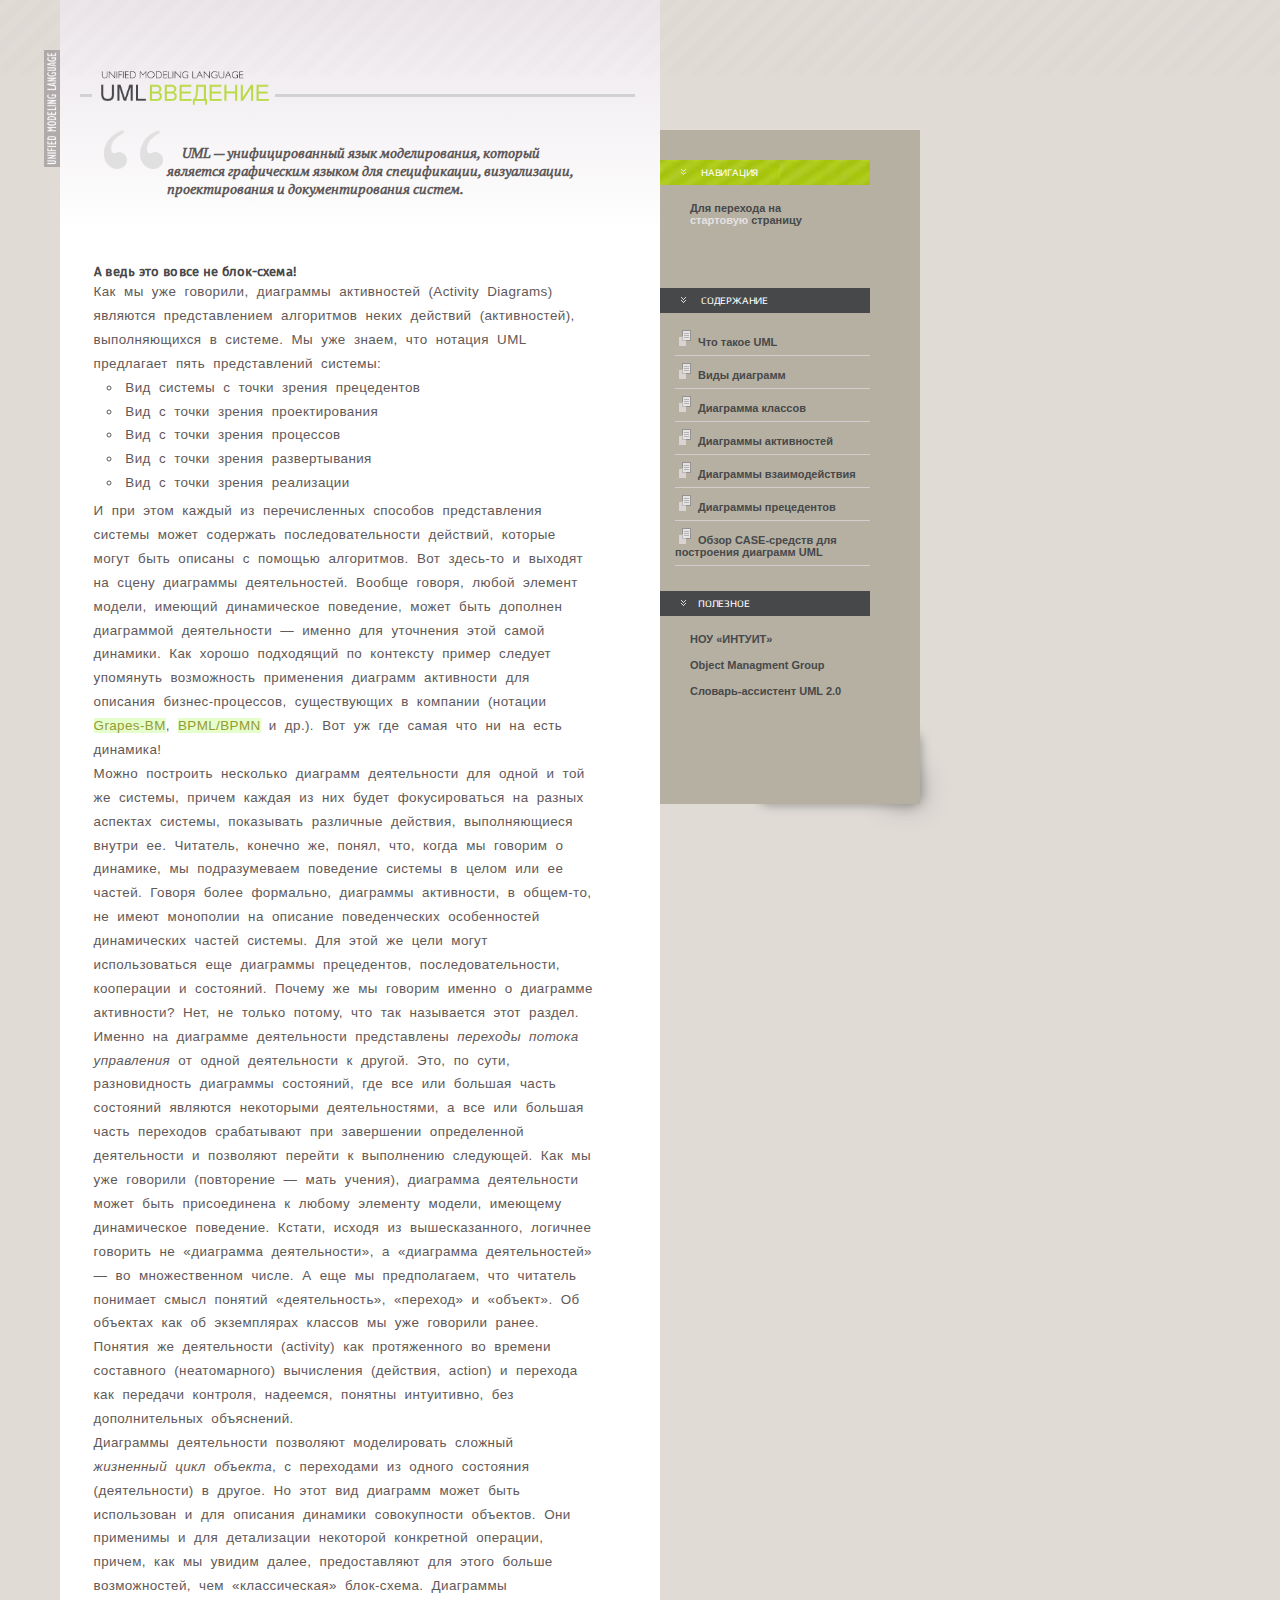
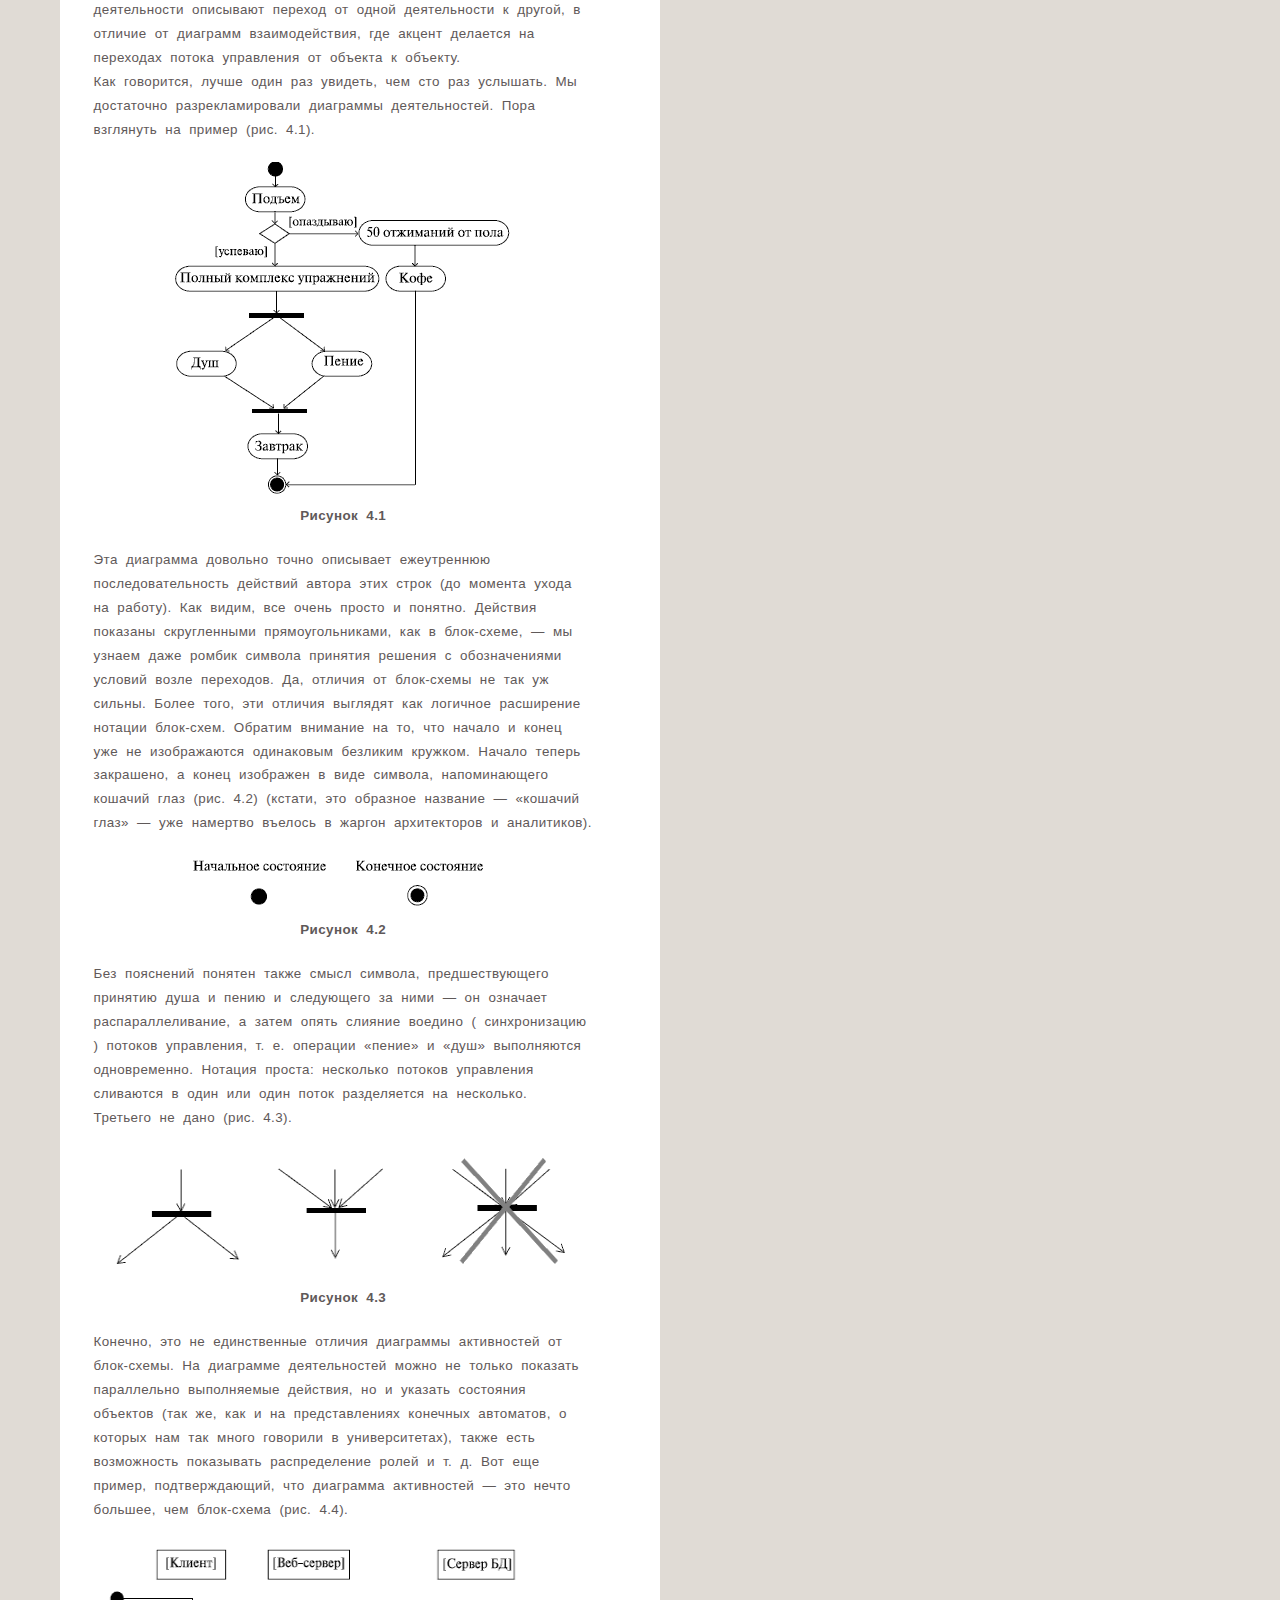
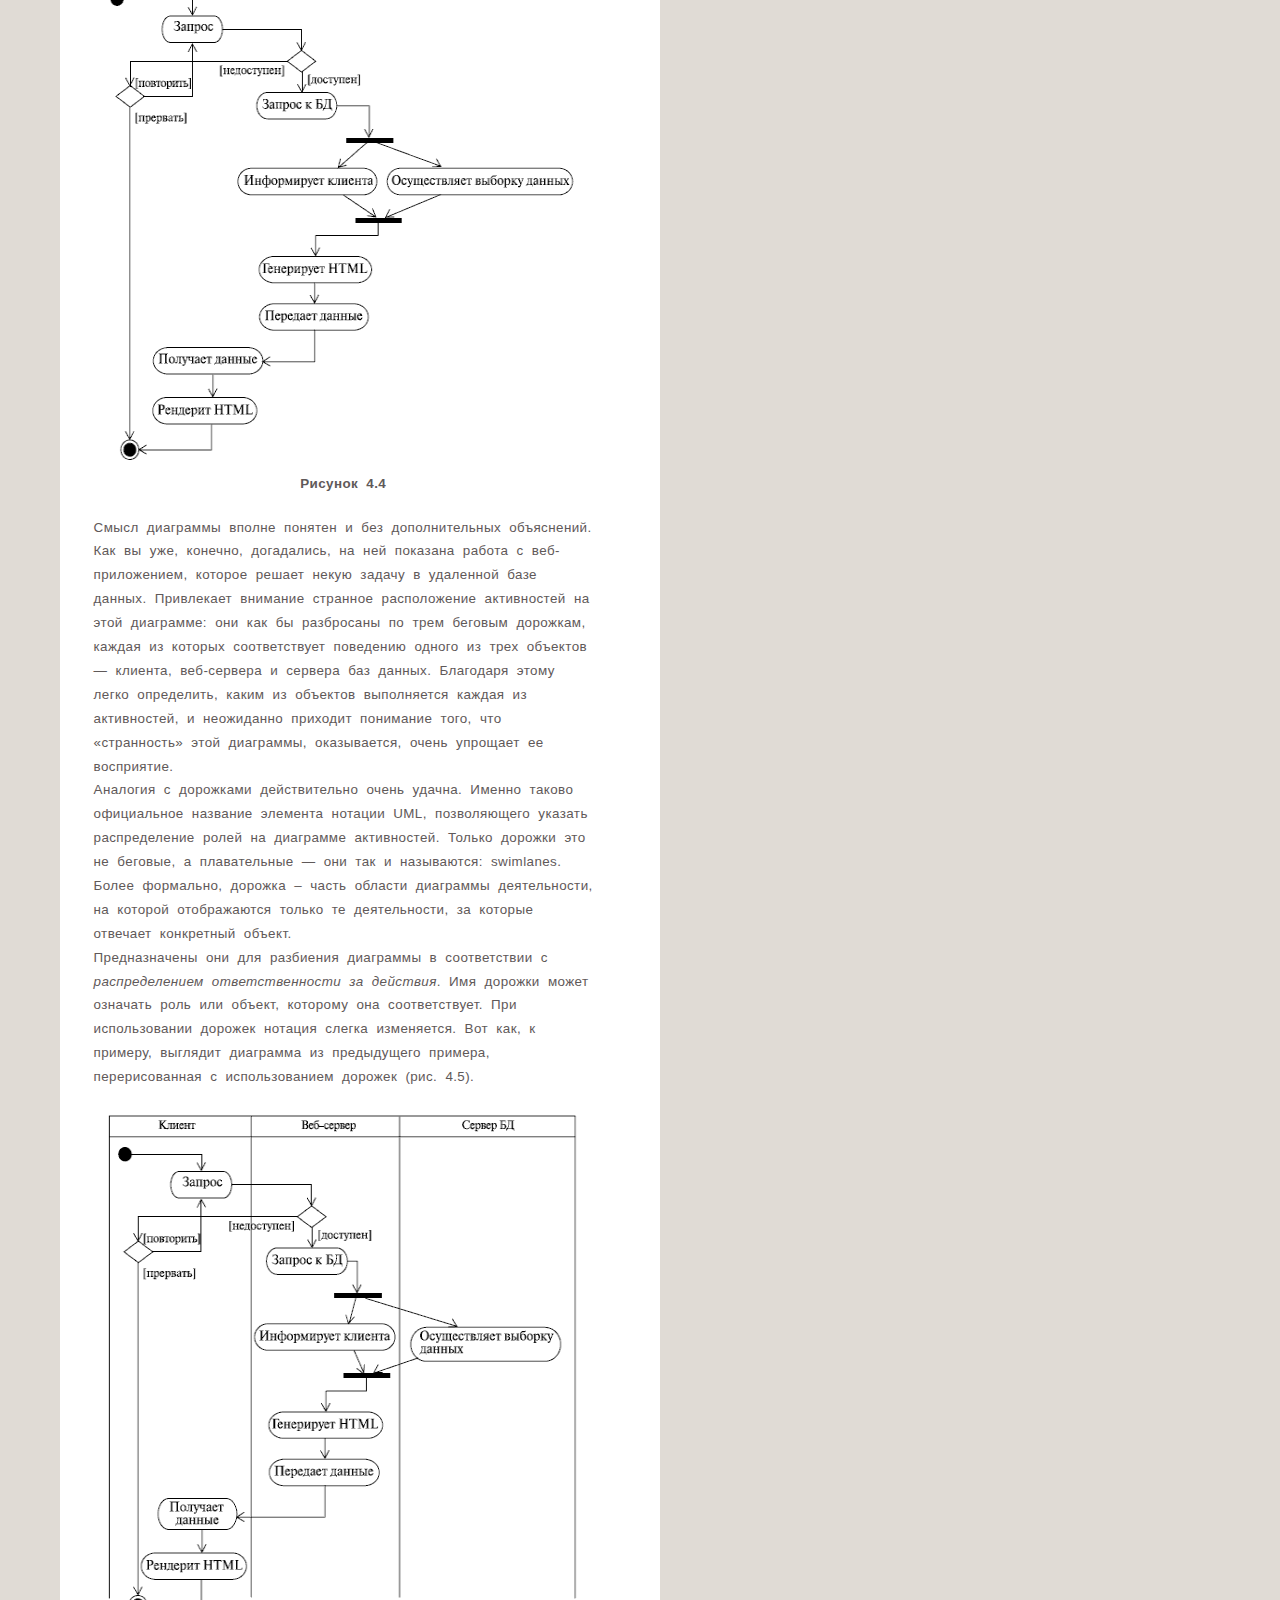
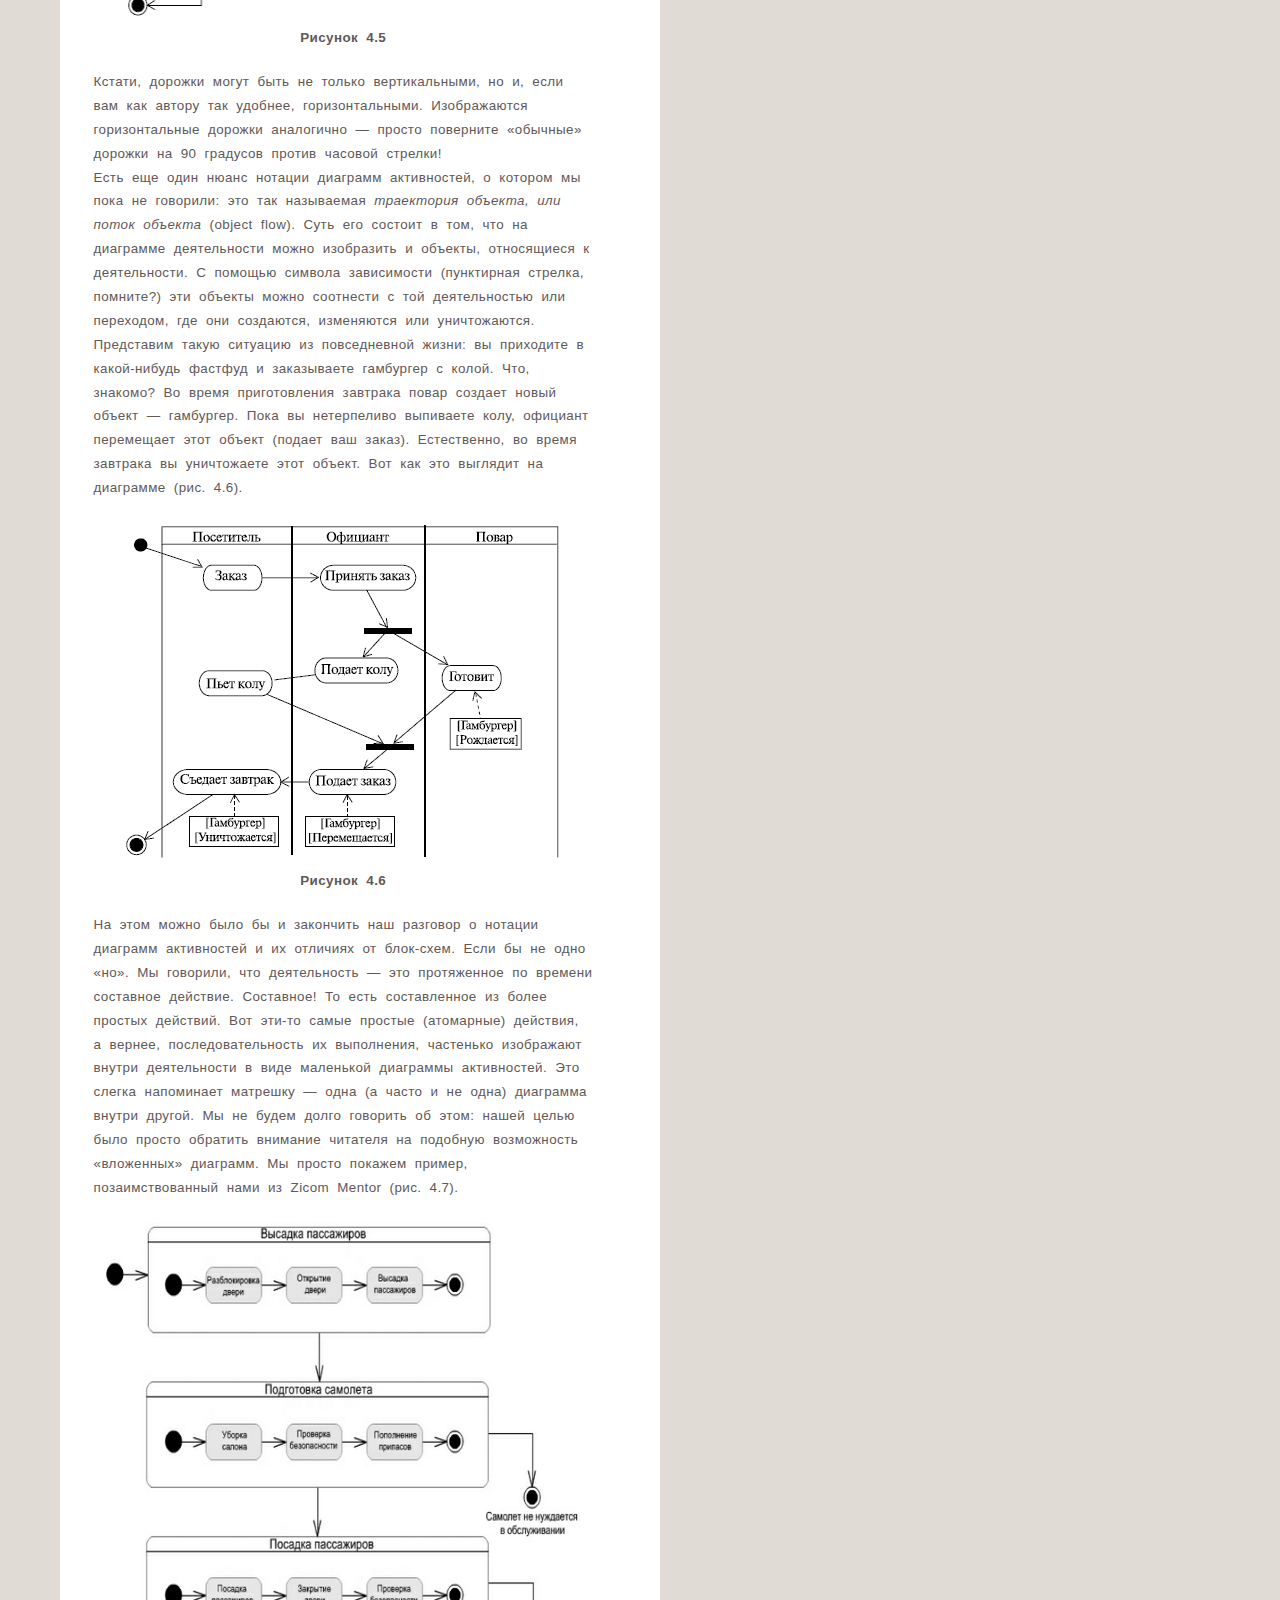
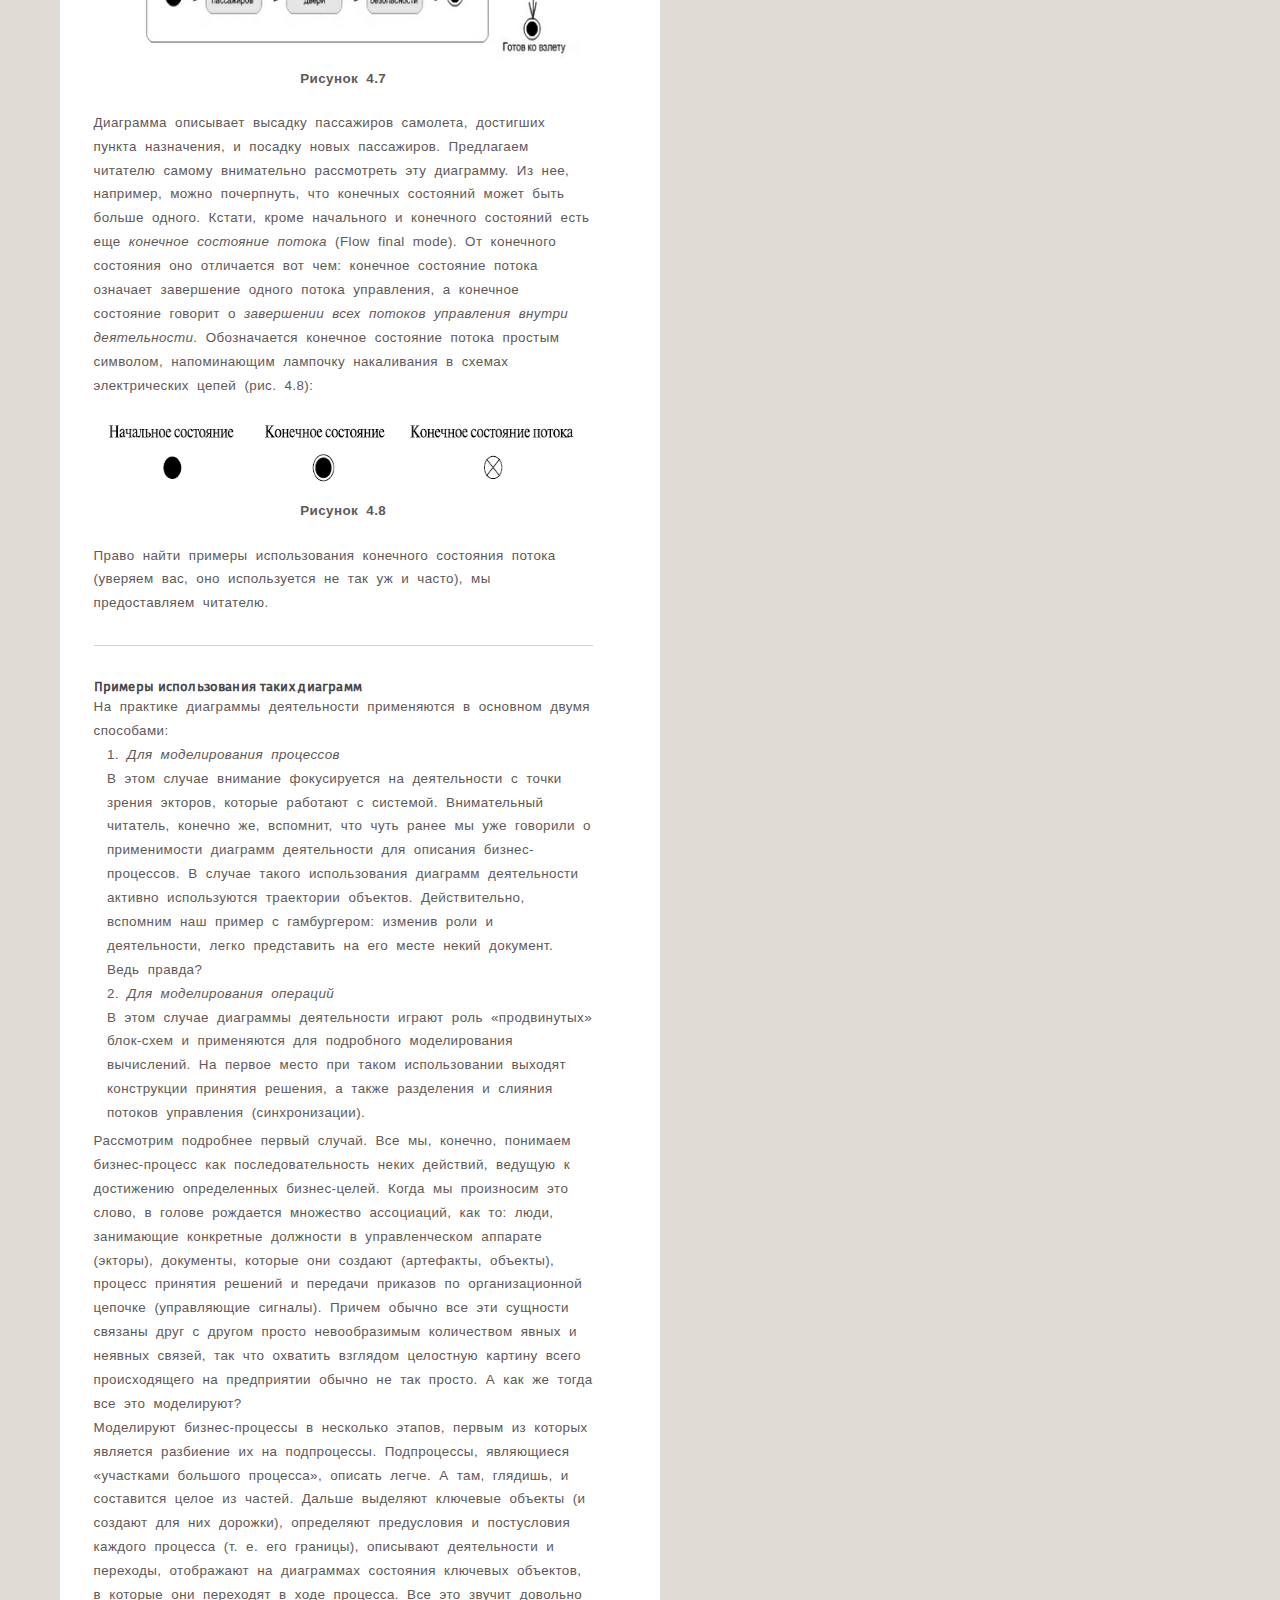
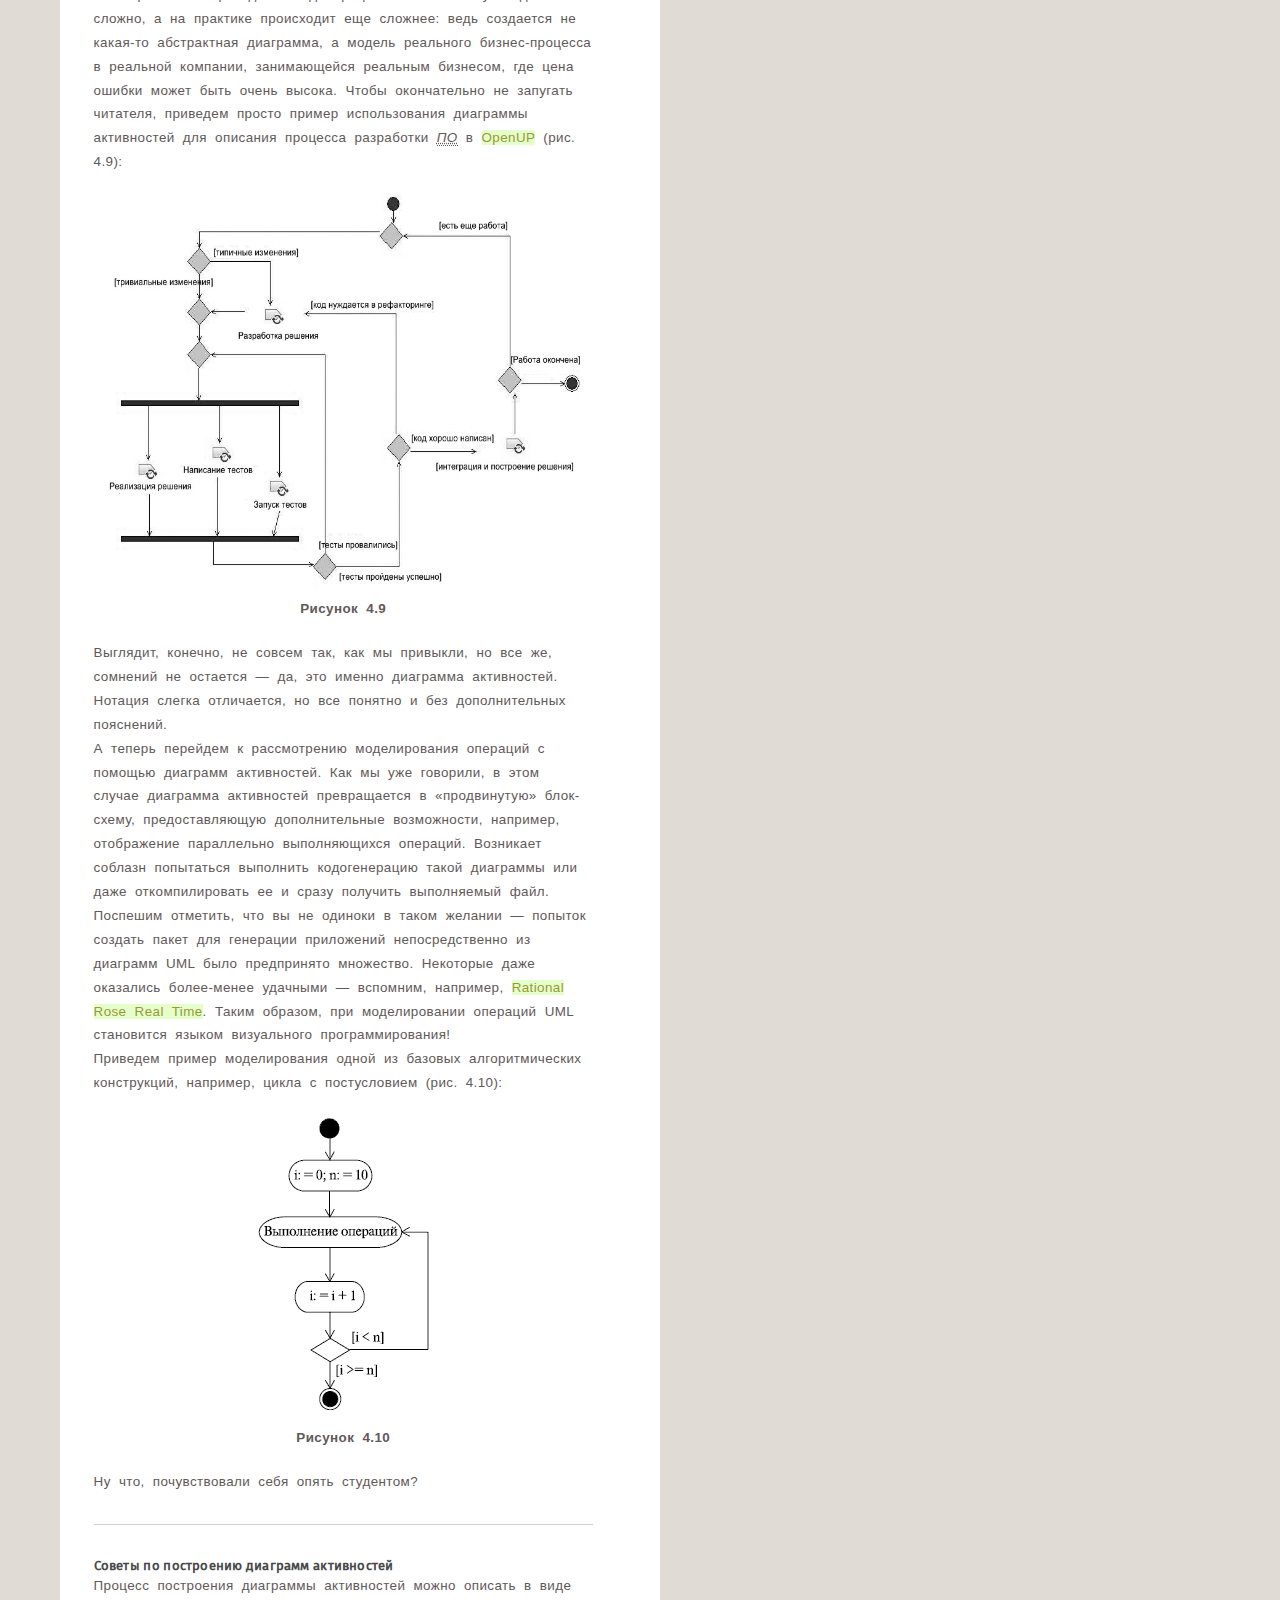
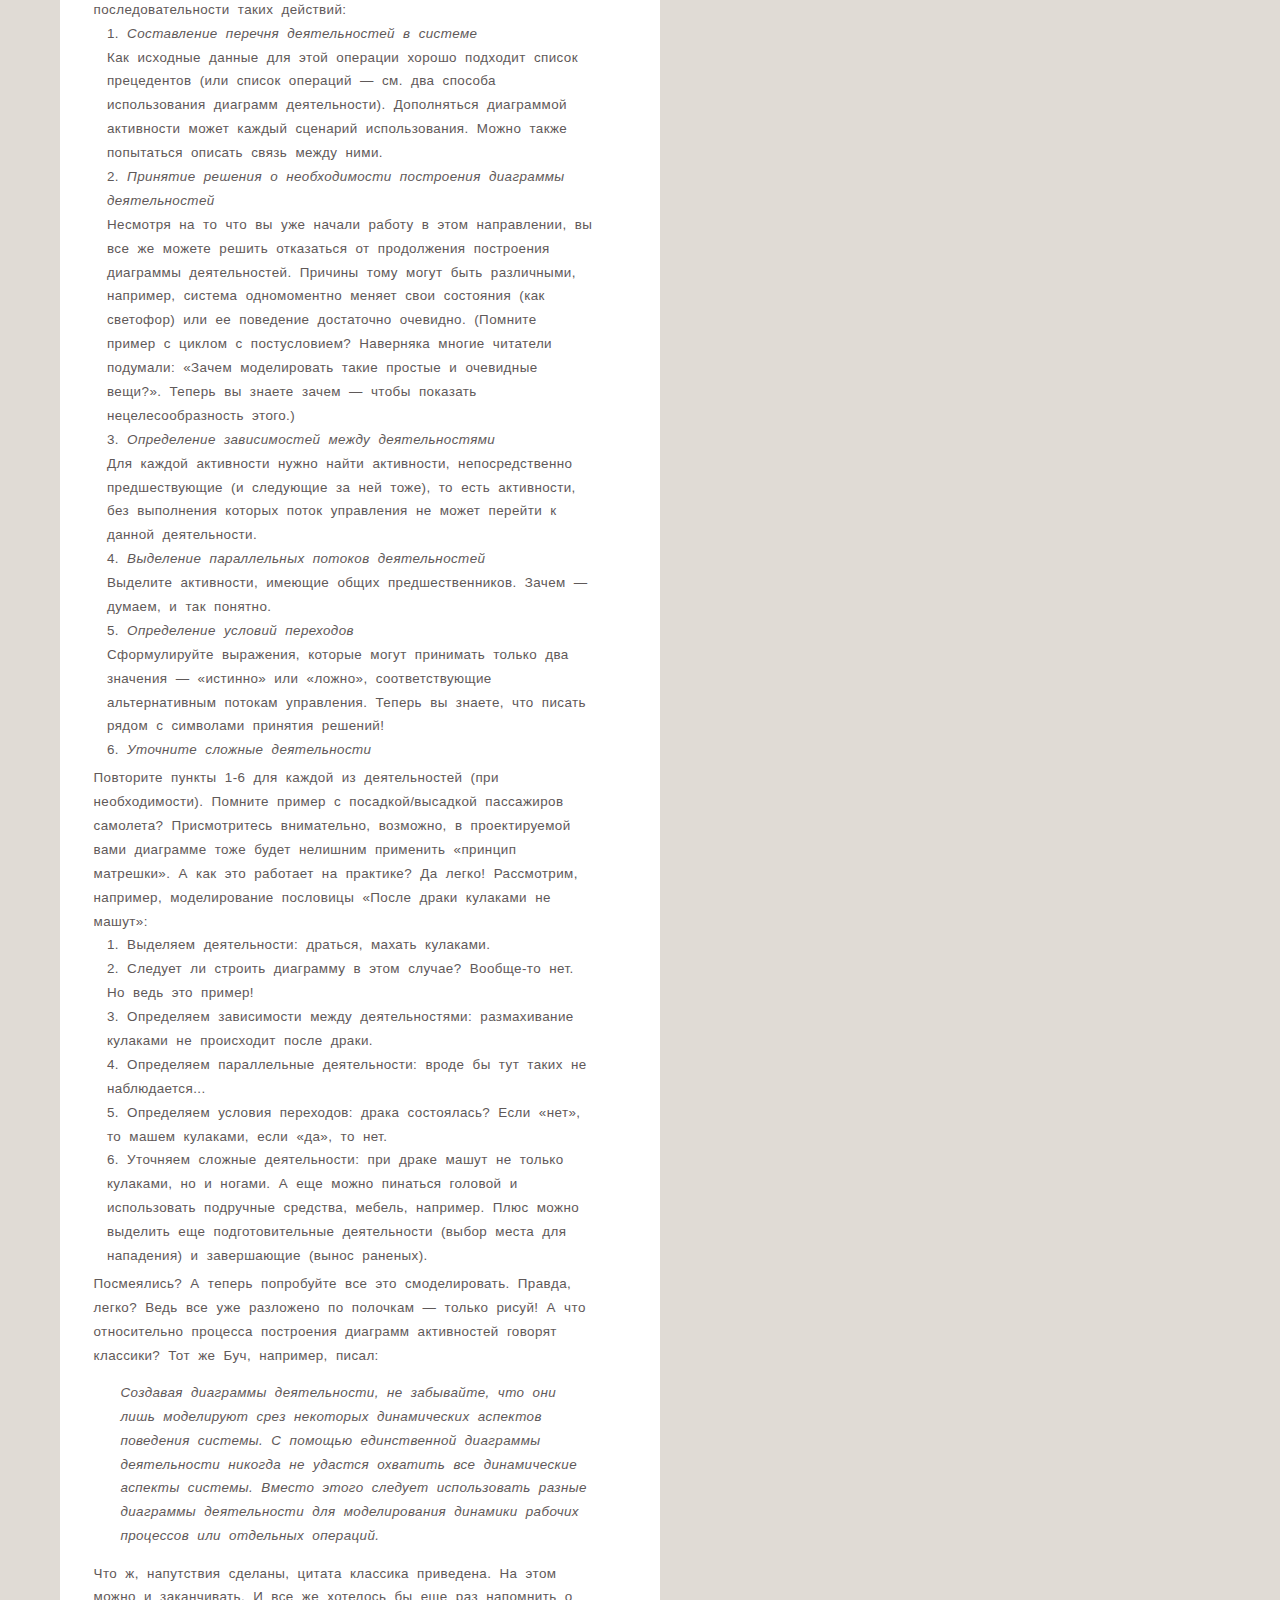
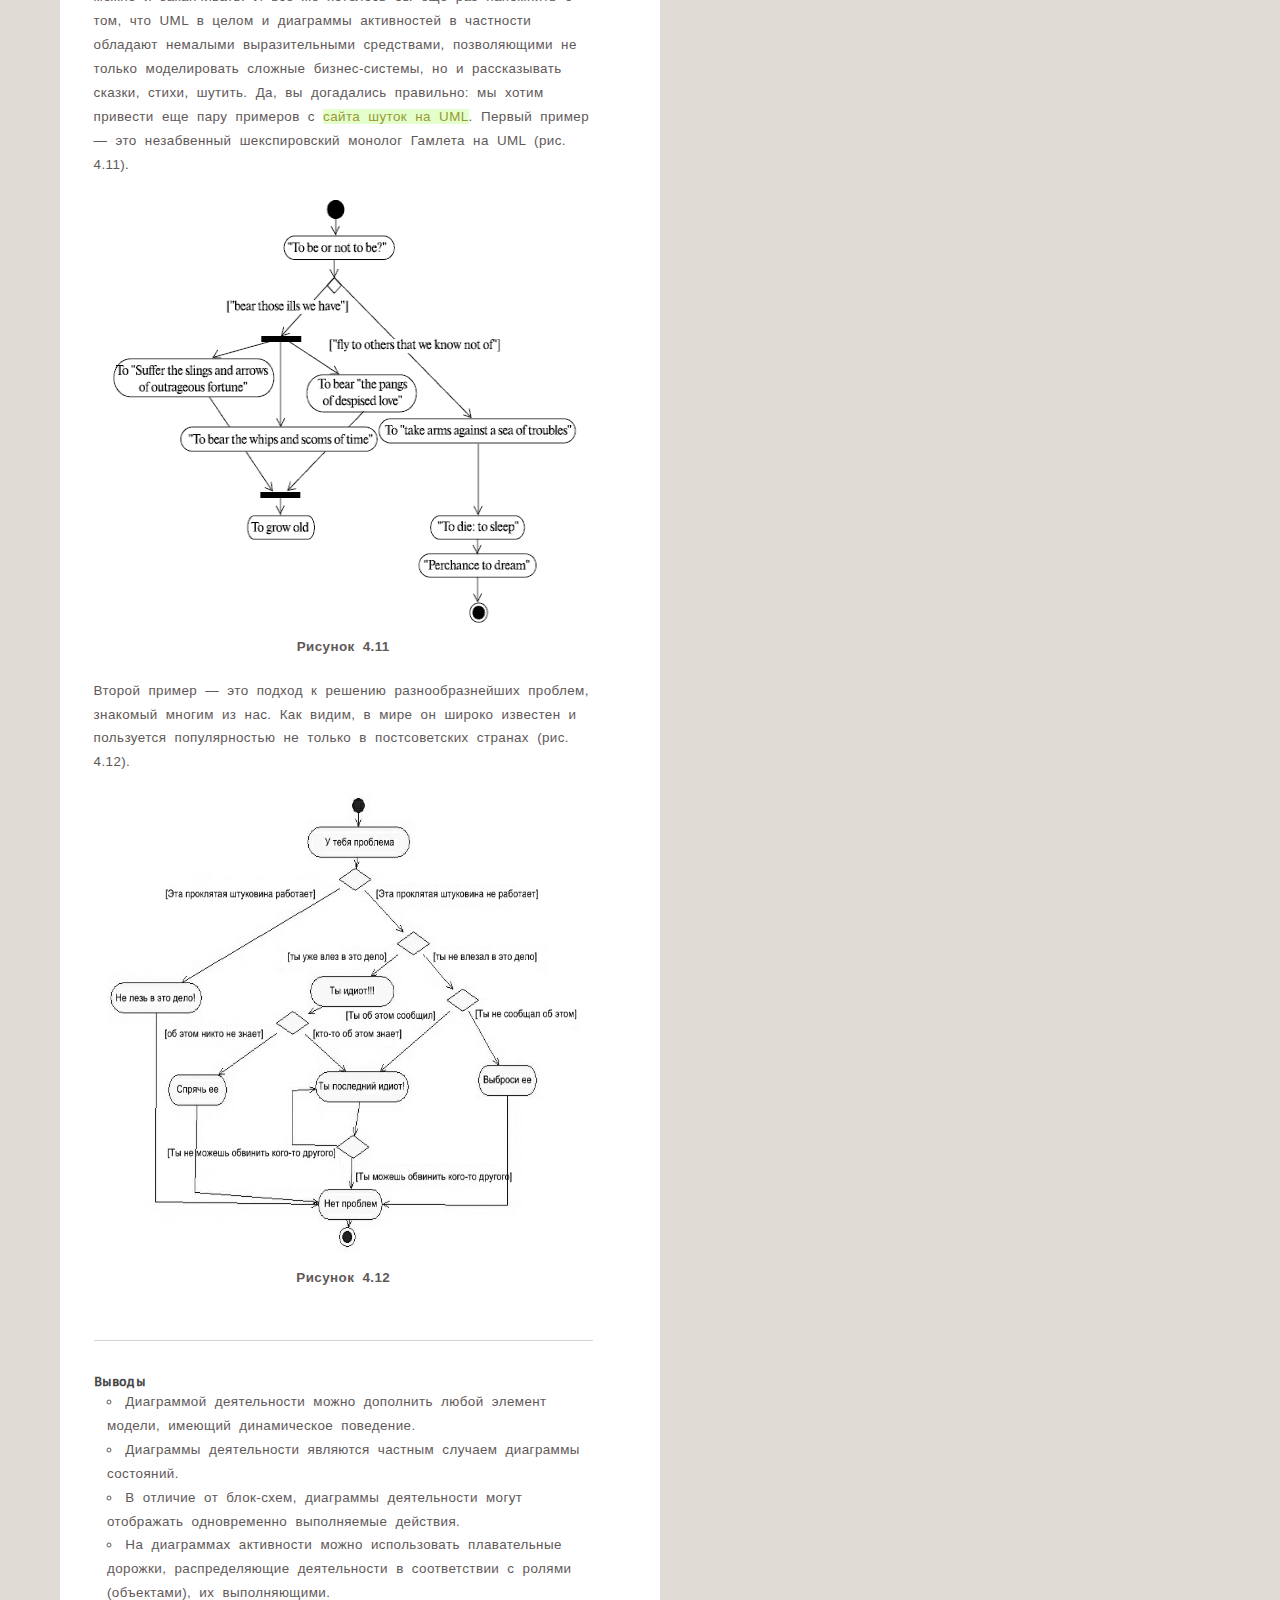
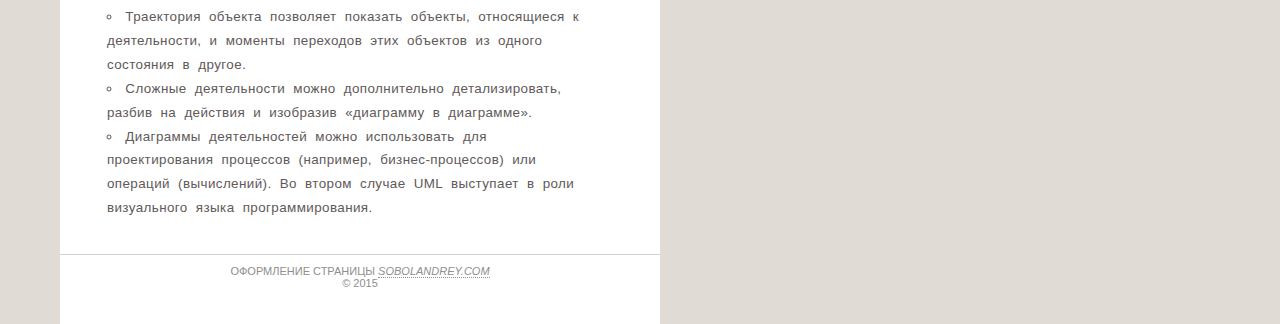
==== commit 71265bf0: "Added to-top-button to all pages" ====
--- a/index_activity_diagrams.html
+++ b/index_activity_diagrams.html
@@ -504,7 +504,7 @@
 			<div id="extra2" role="presentation"></div>
 			<div id="extra3" role="presentation"></div>
 		</aside>
-		
+		<div id="top"> <i class="fa fa-angle-double-up"></i> </div>
 	</div>
 		
 	<div id="extra1" role="presentation"></div>
--- a/main.css
+++ b/main.css
@@ -140,7 +140,9 @@
 .main li{
 	margin:0 0 0 1em;
 }
-
+.main li p:first-of-type {
+	display:inline;
+}
 .main ul {
 	margin:0 0 .3em 0;
 	list-style:circle inside;
@@ -305,4 +307,20 @@
 	background:transparent url(images/atu3.jpeg) no-repeat;
 	background-size: 65%;
 	z-index:-1;
+}
+
+#top {
+	display: none;
+	position: fixed;
+	bottom: 50px;
+	right: 50px;
+  cursor: pointer;
+}
+#top i {
+	display:block;
+	font-size: 200%;
+	width:80px;
+  height: 80px;
+	color:red;
+	background-color: #ff0;
 }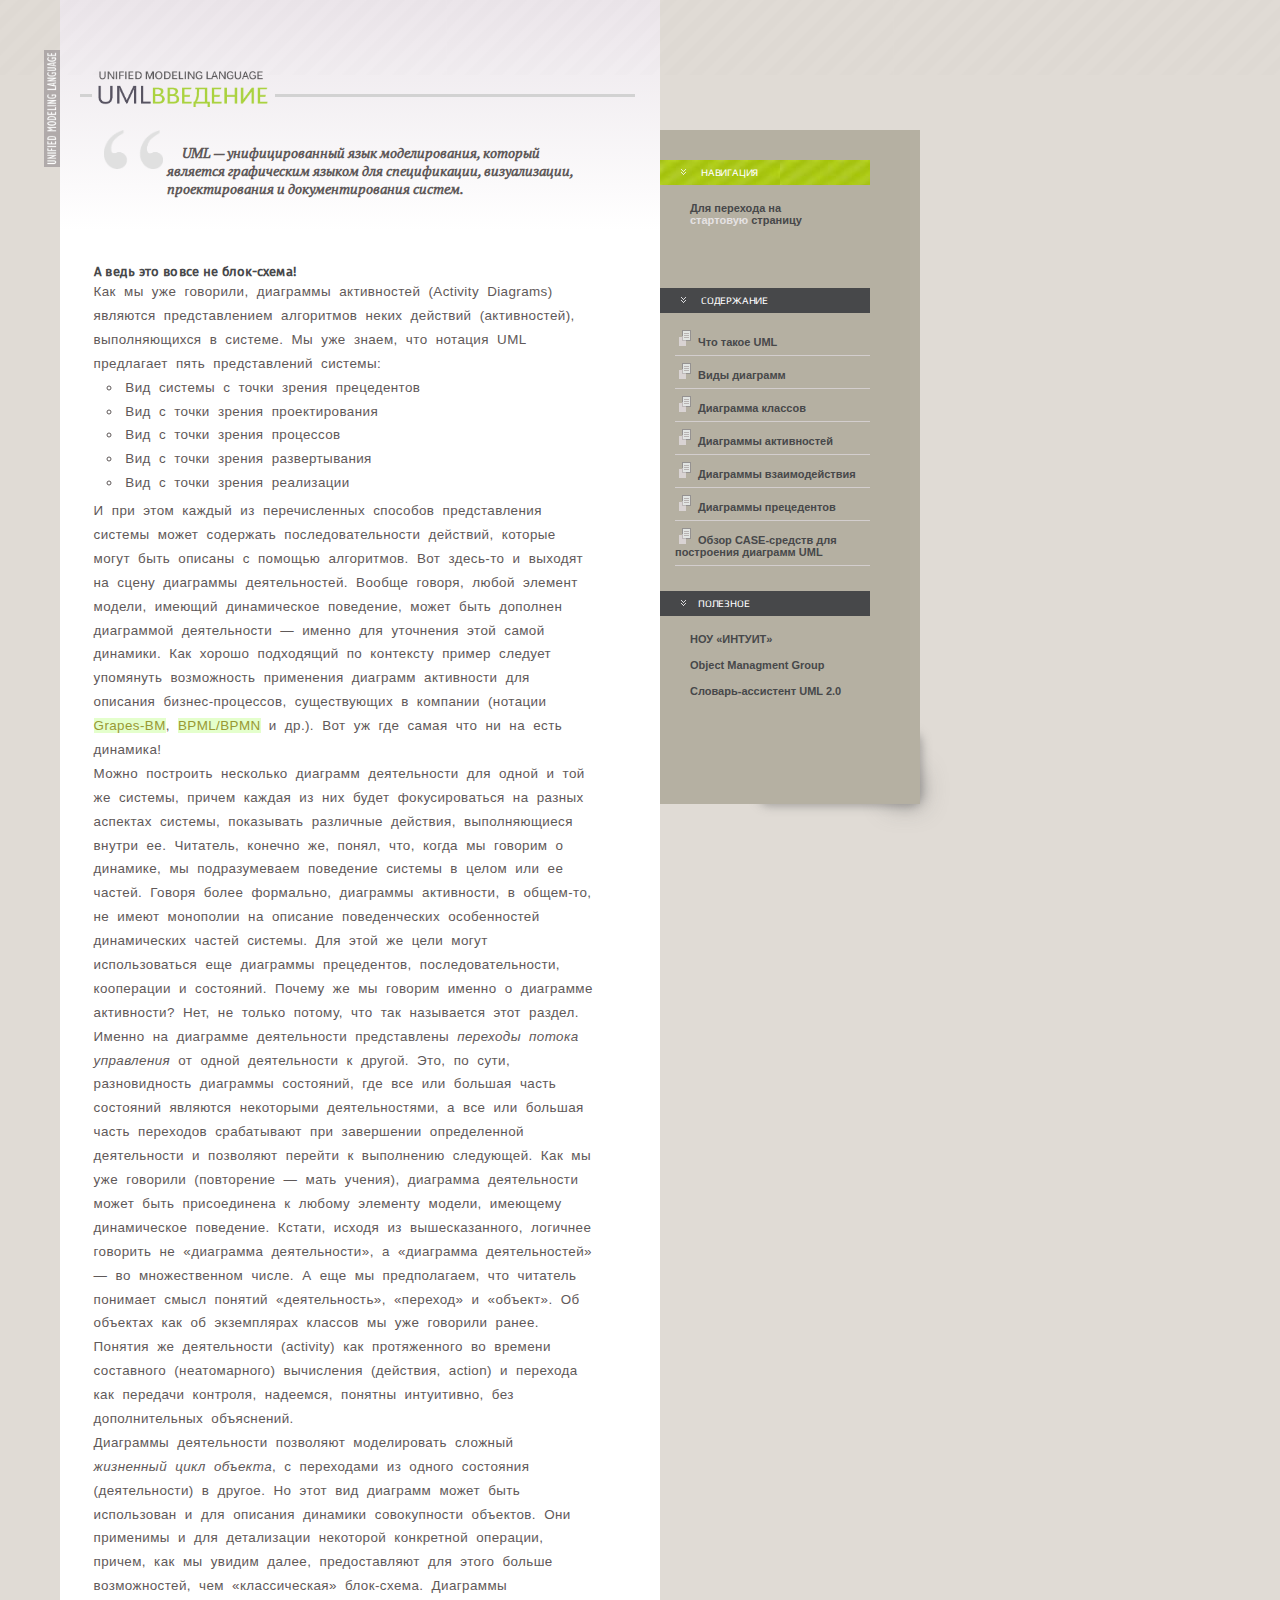
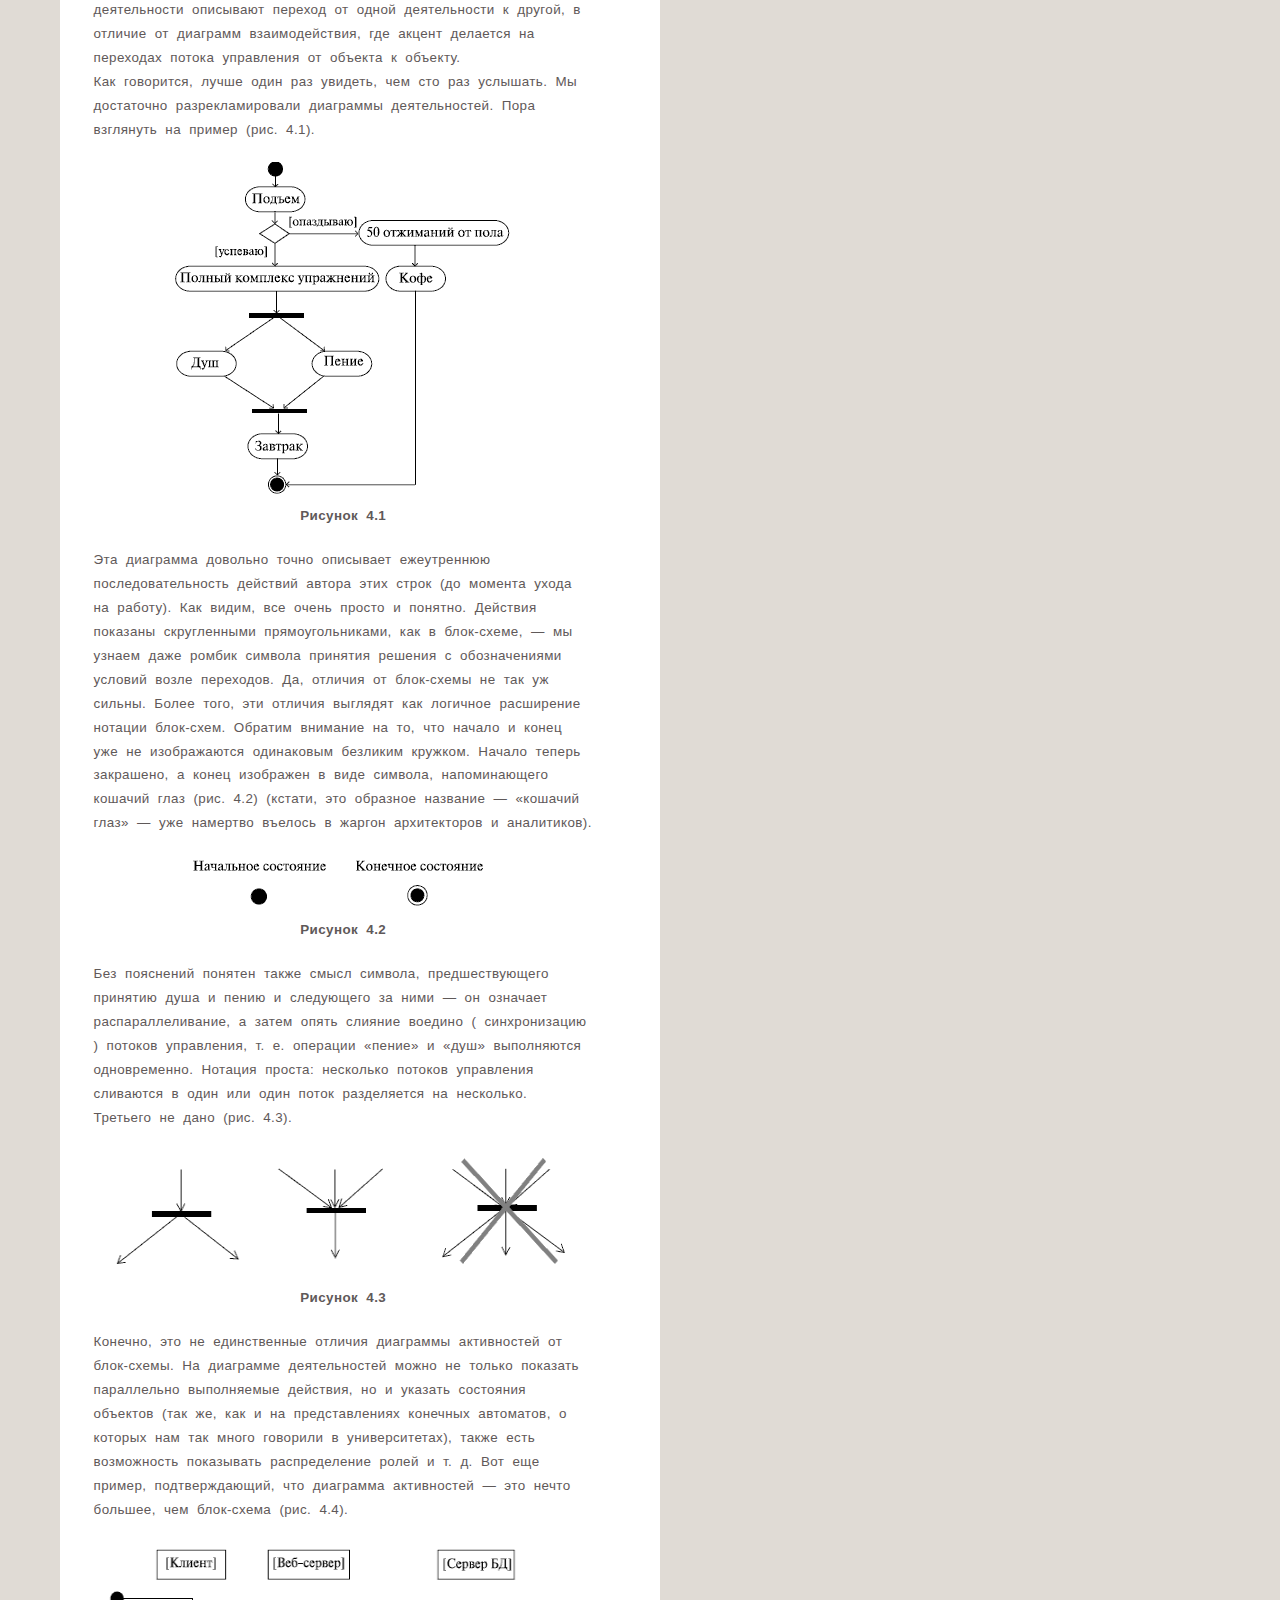
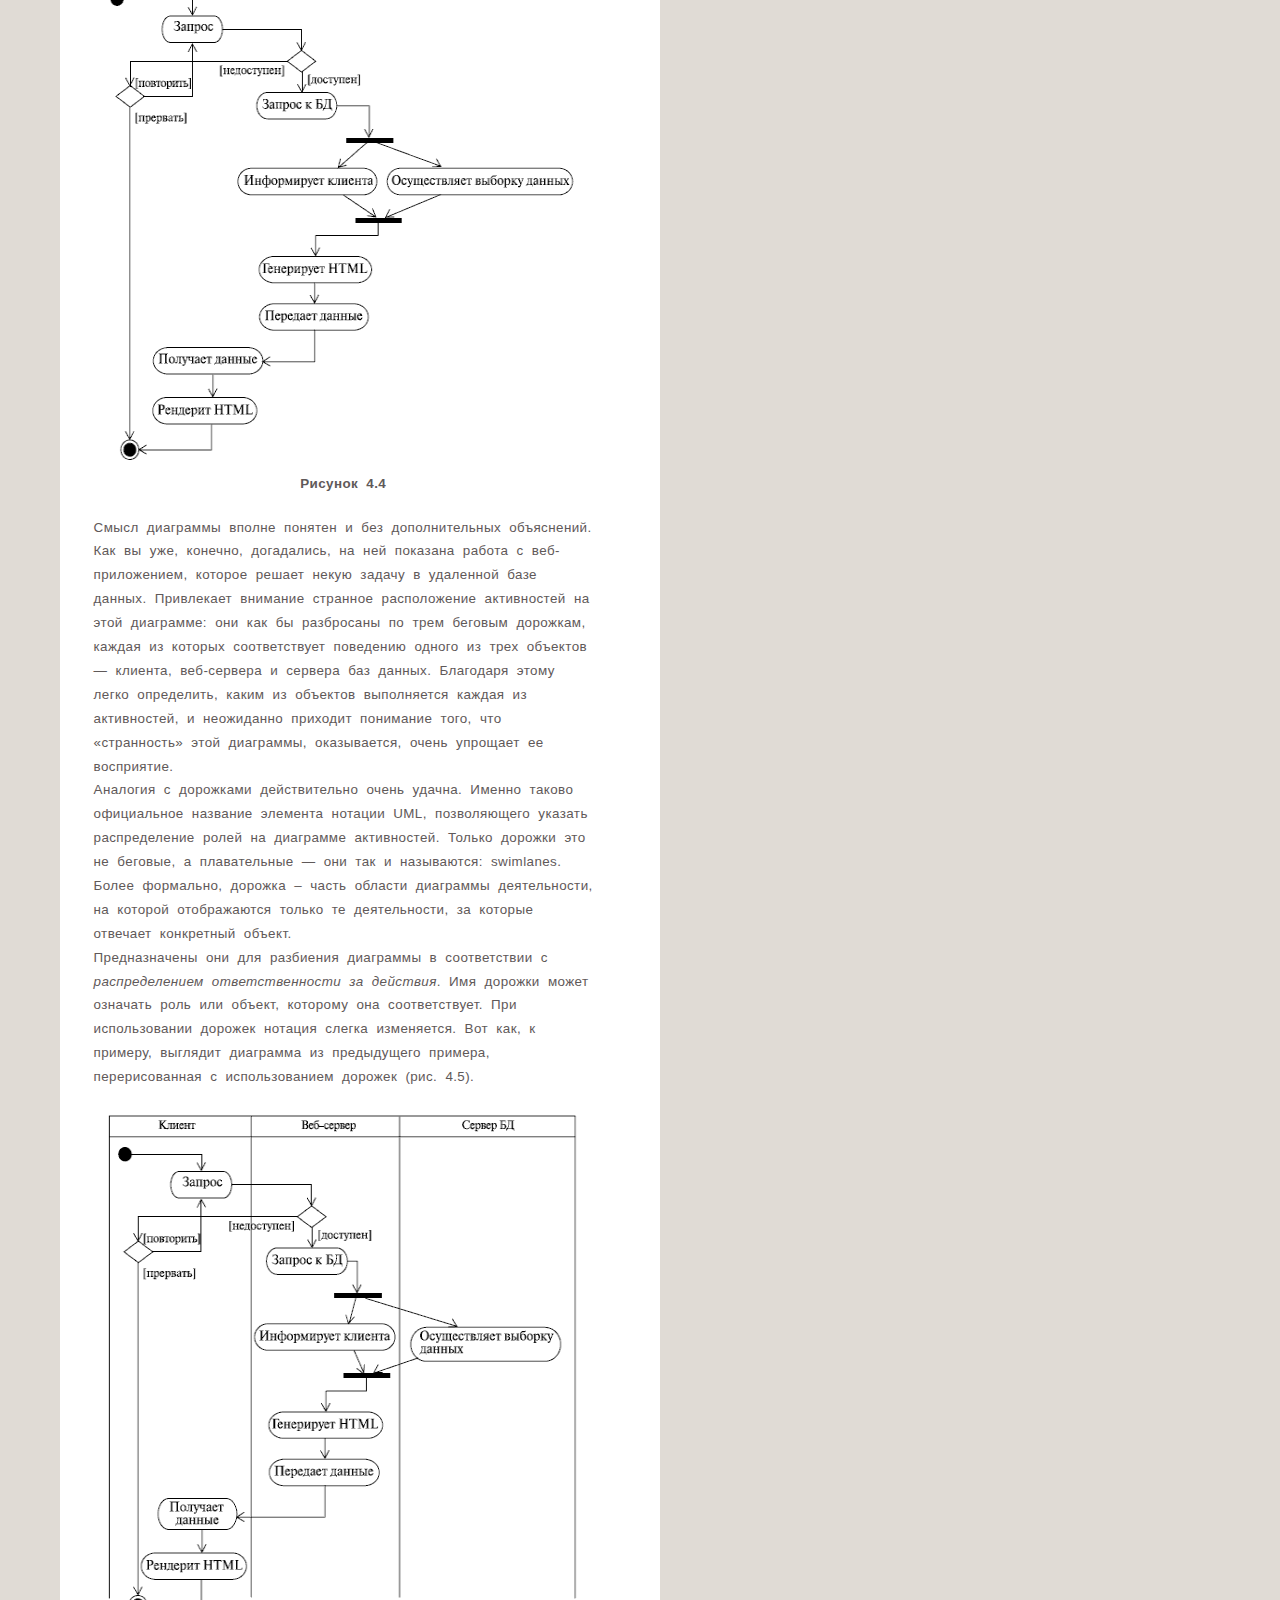
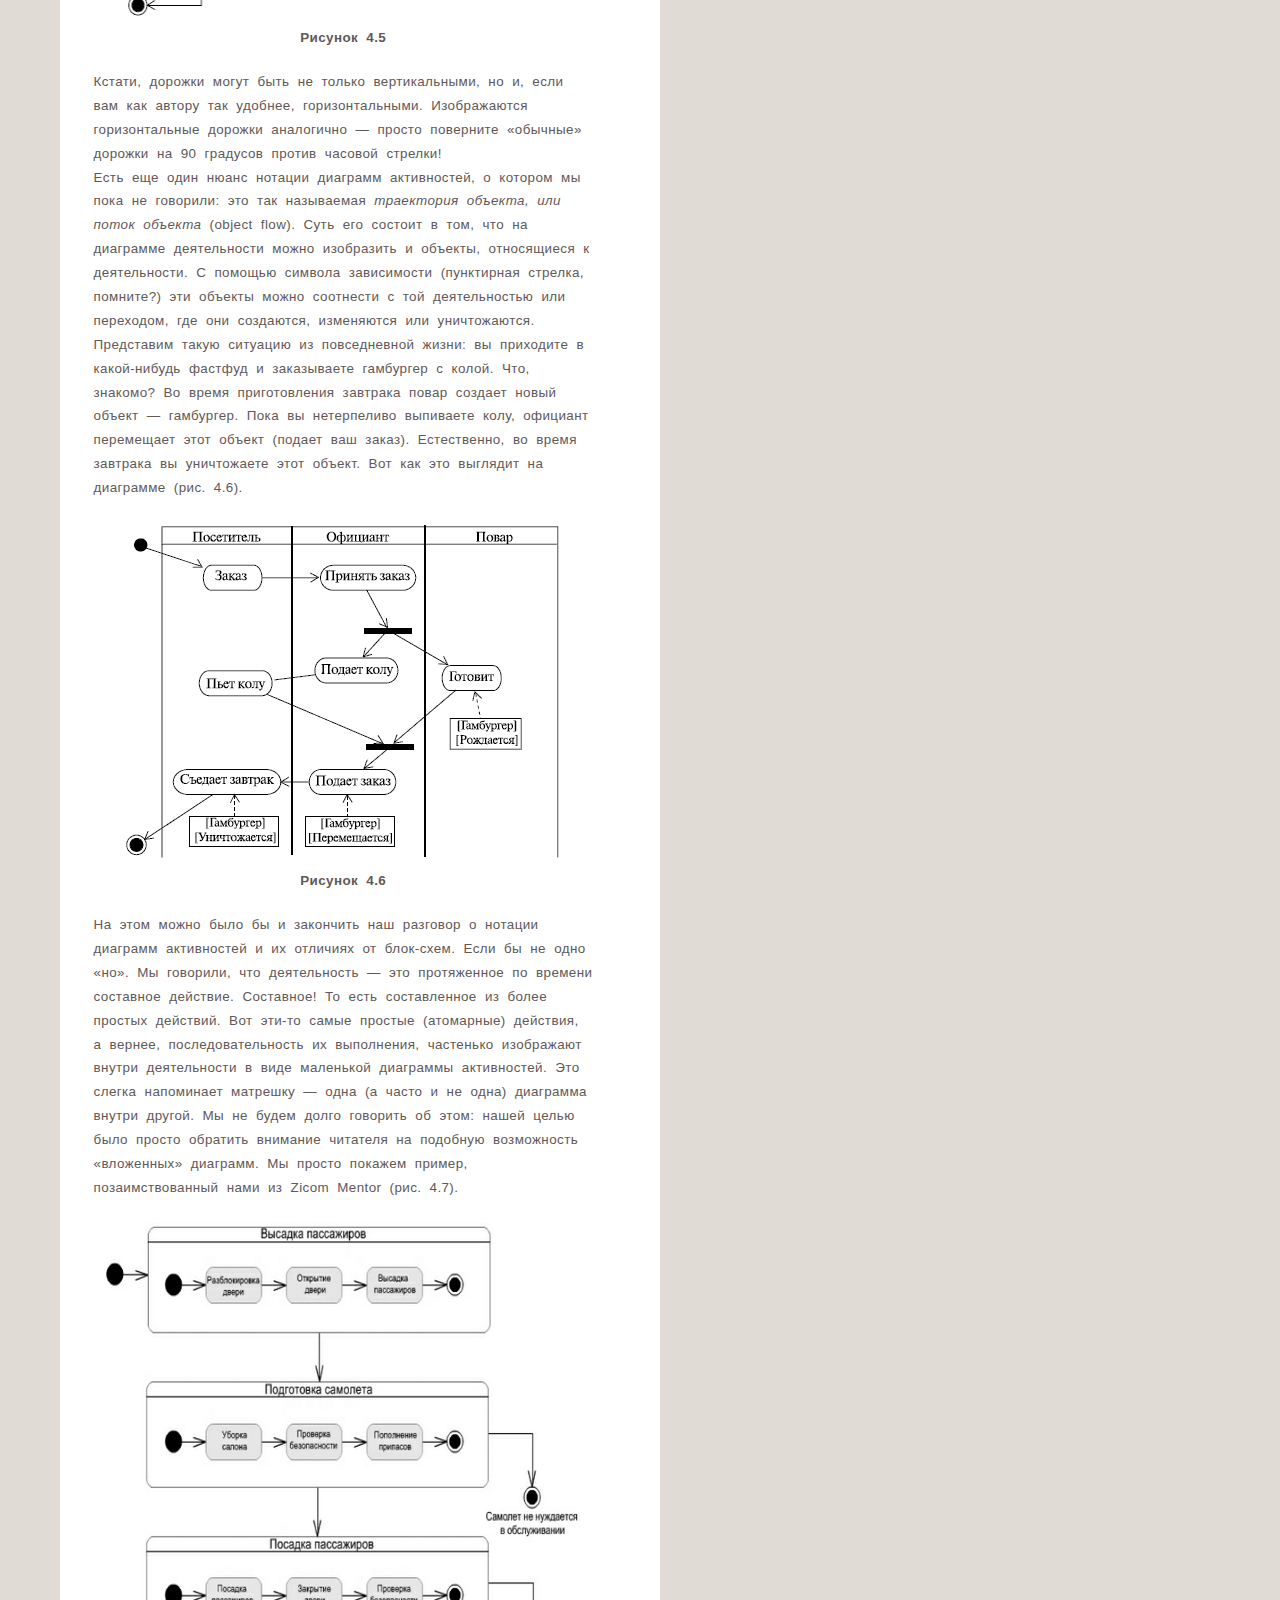
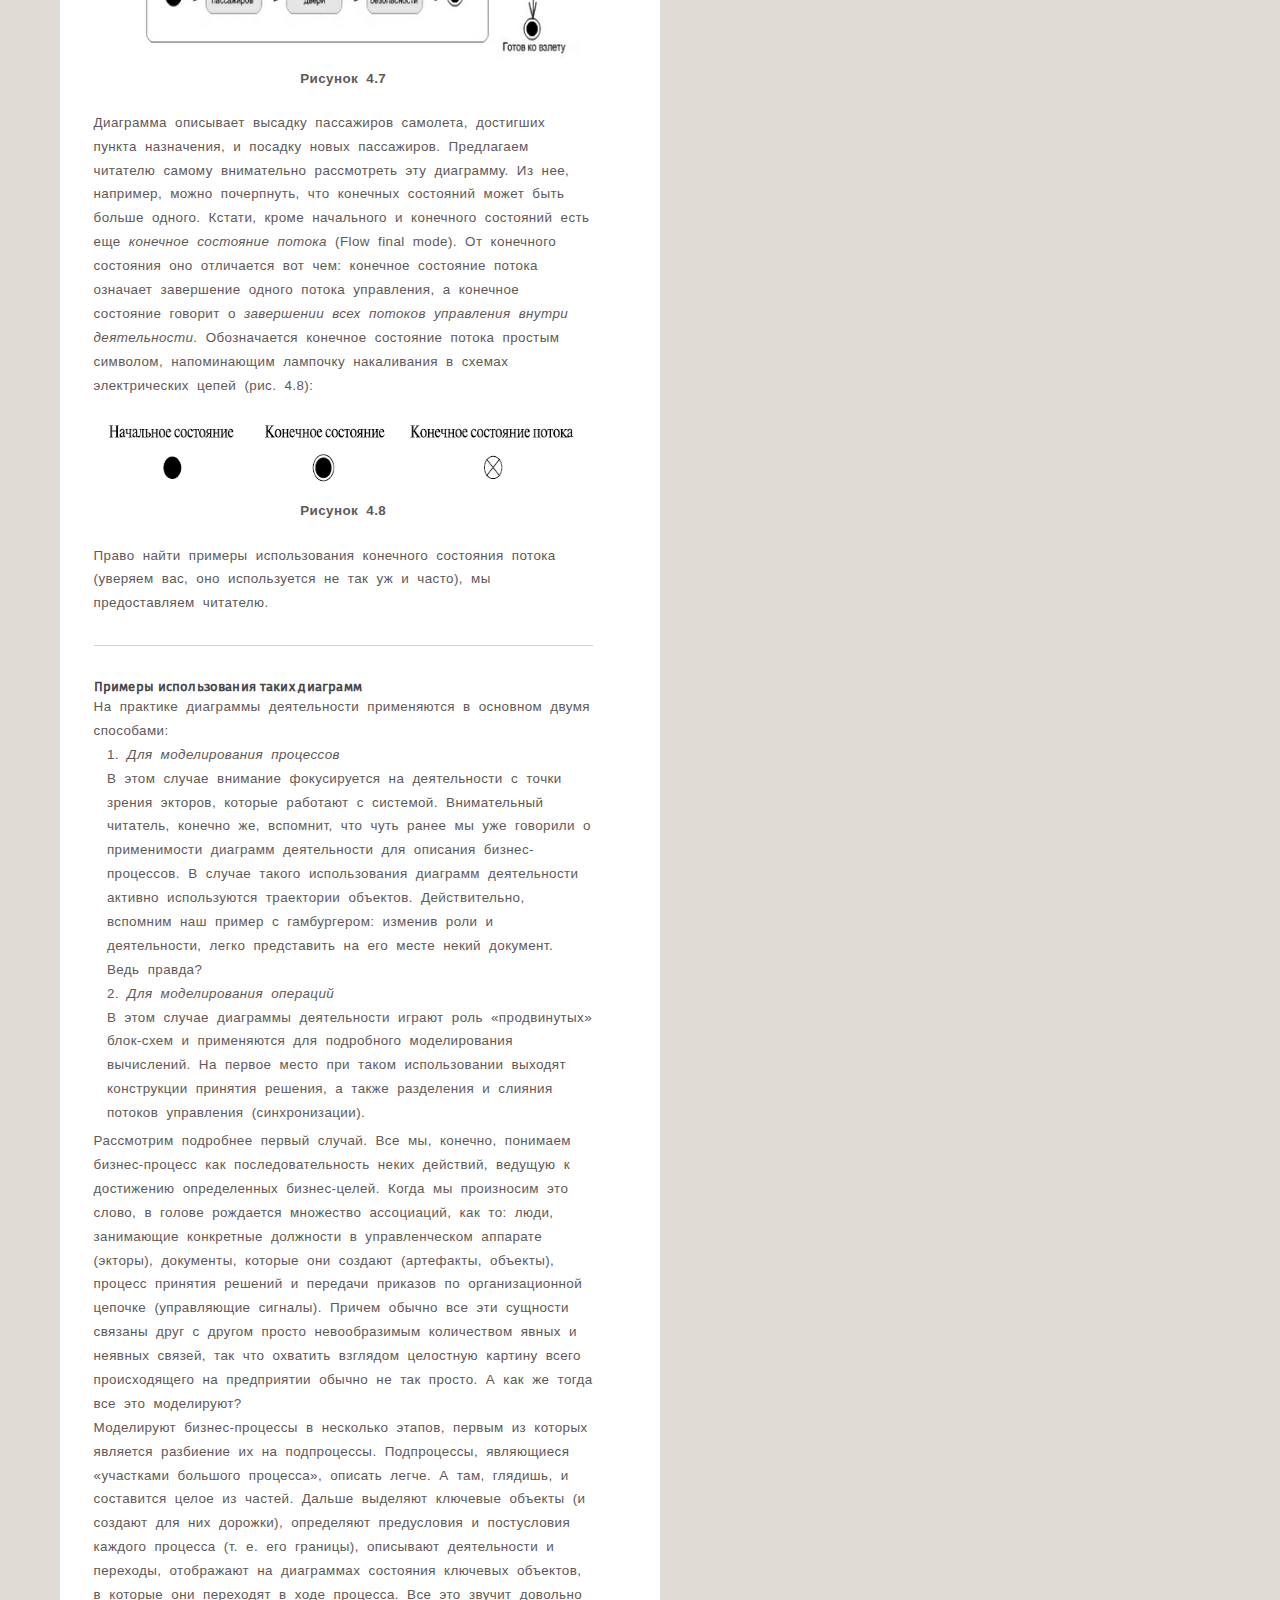
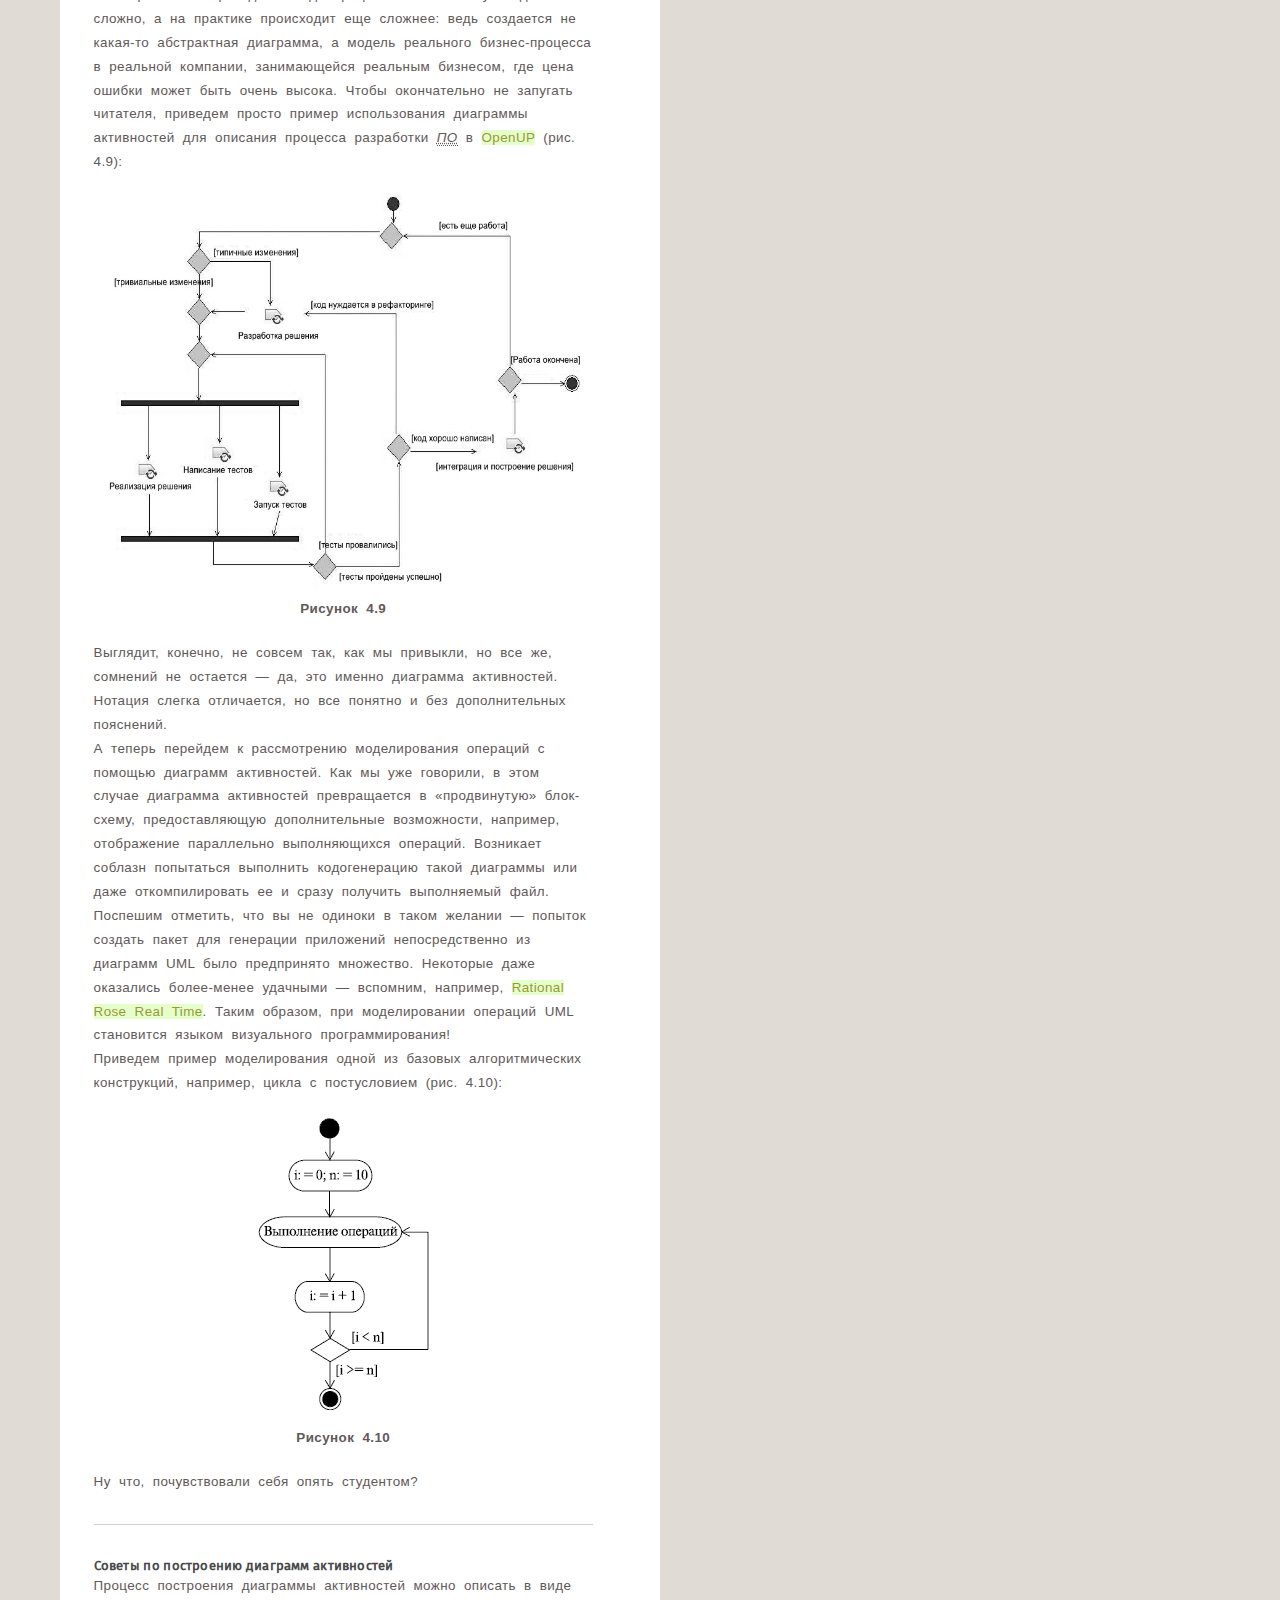
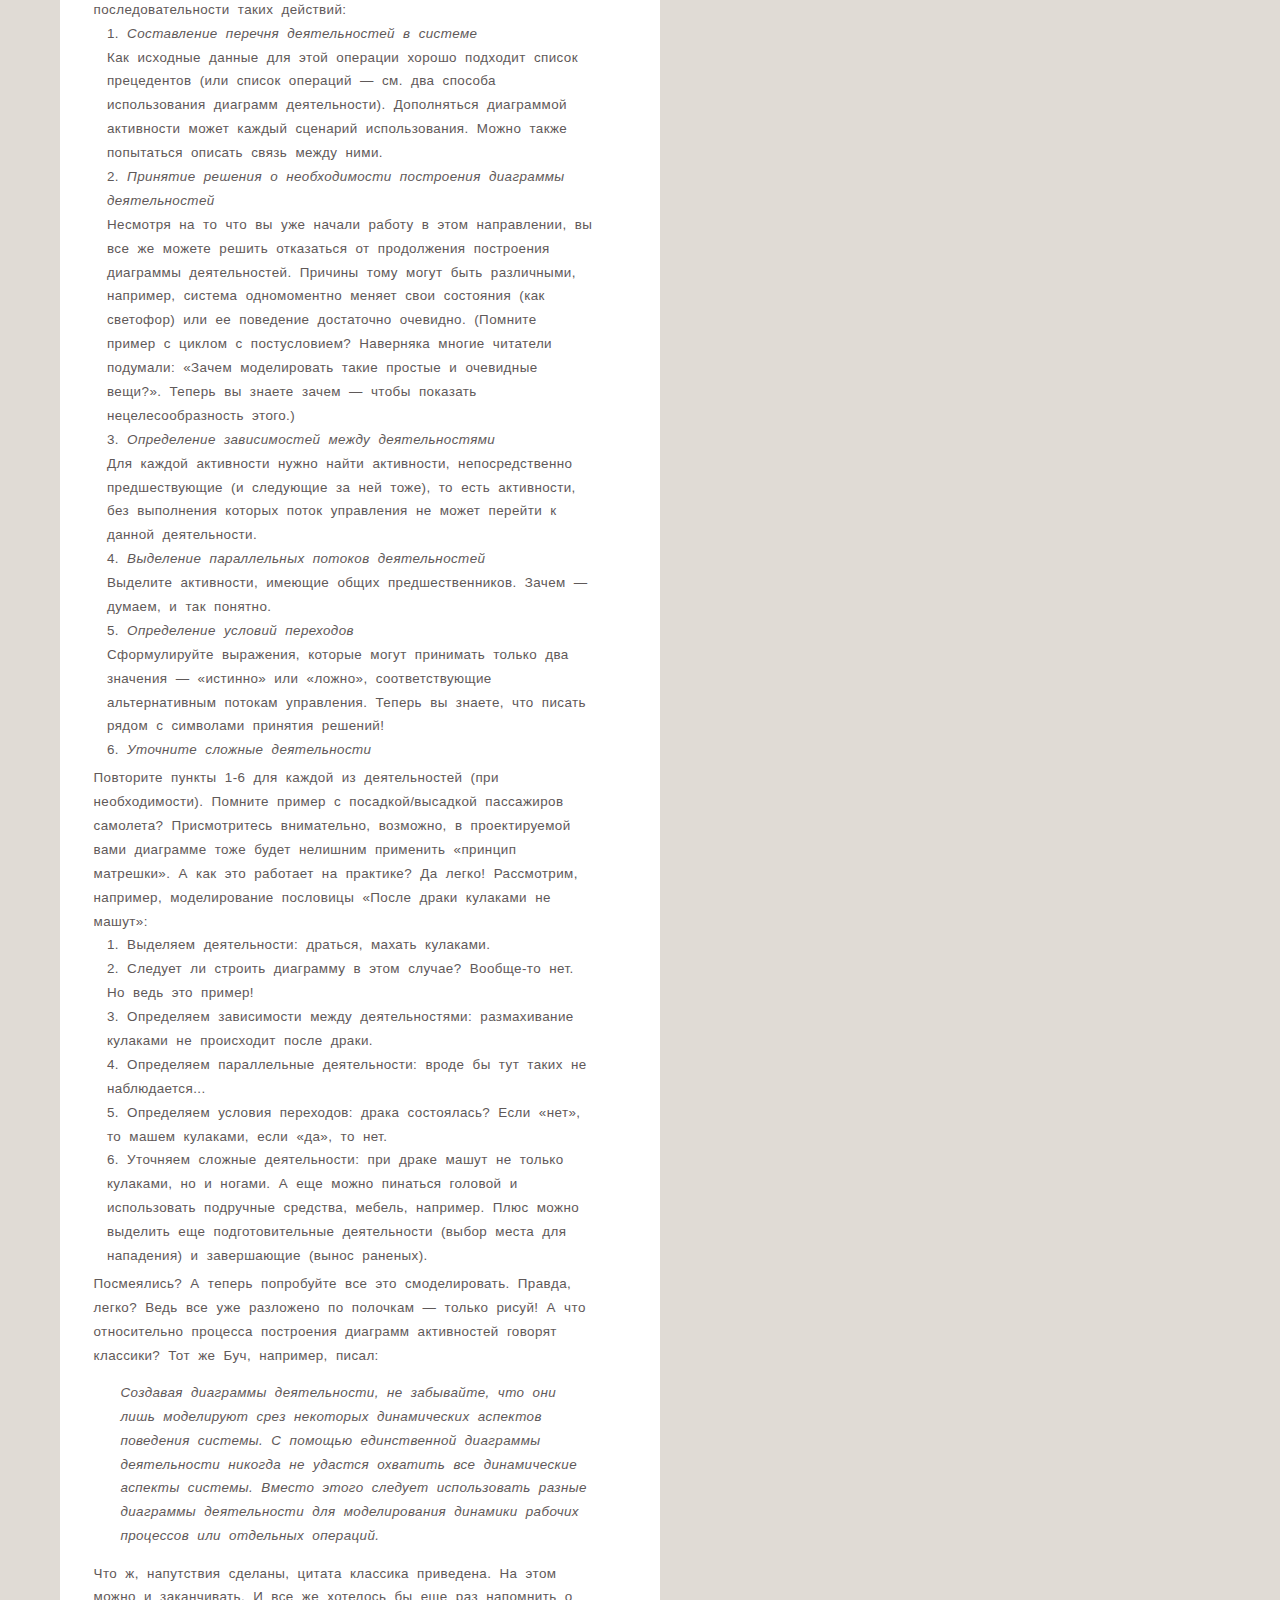
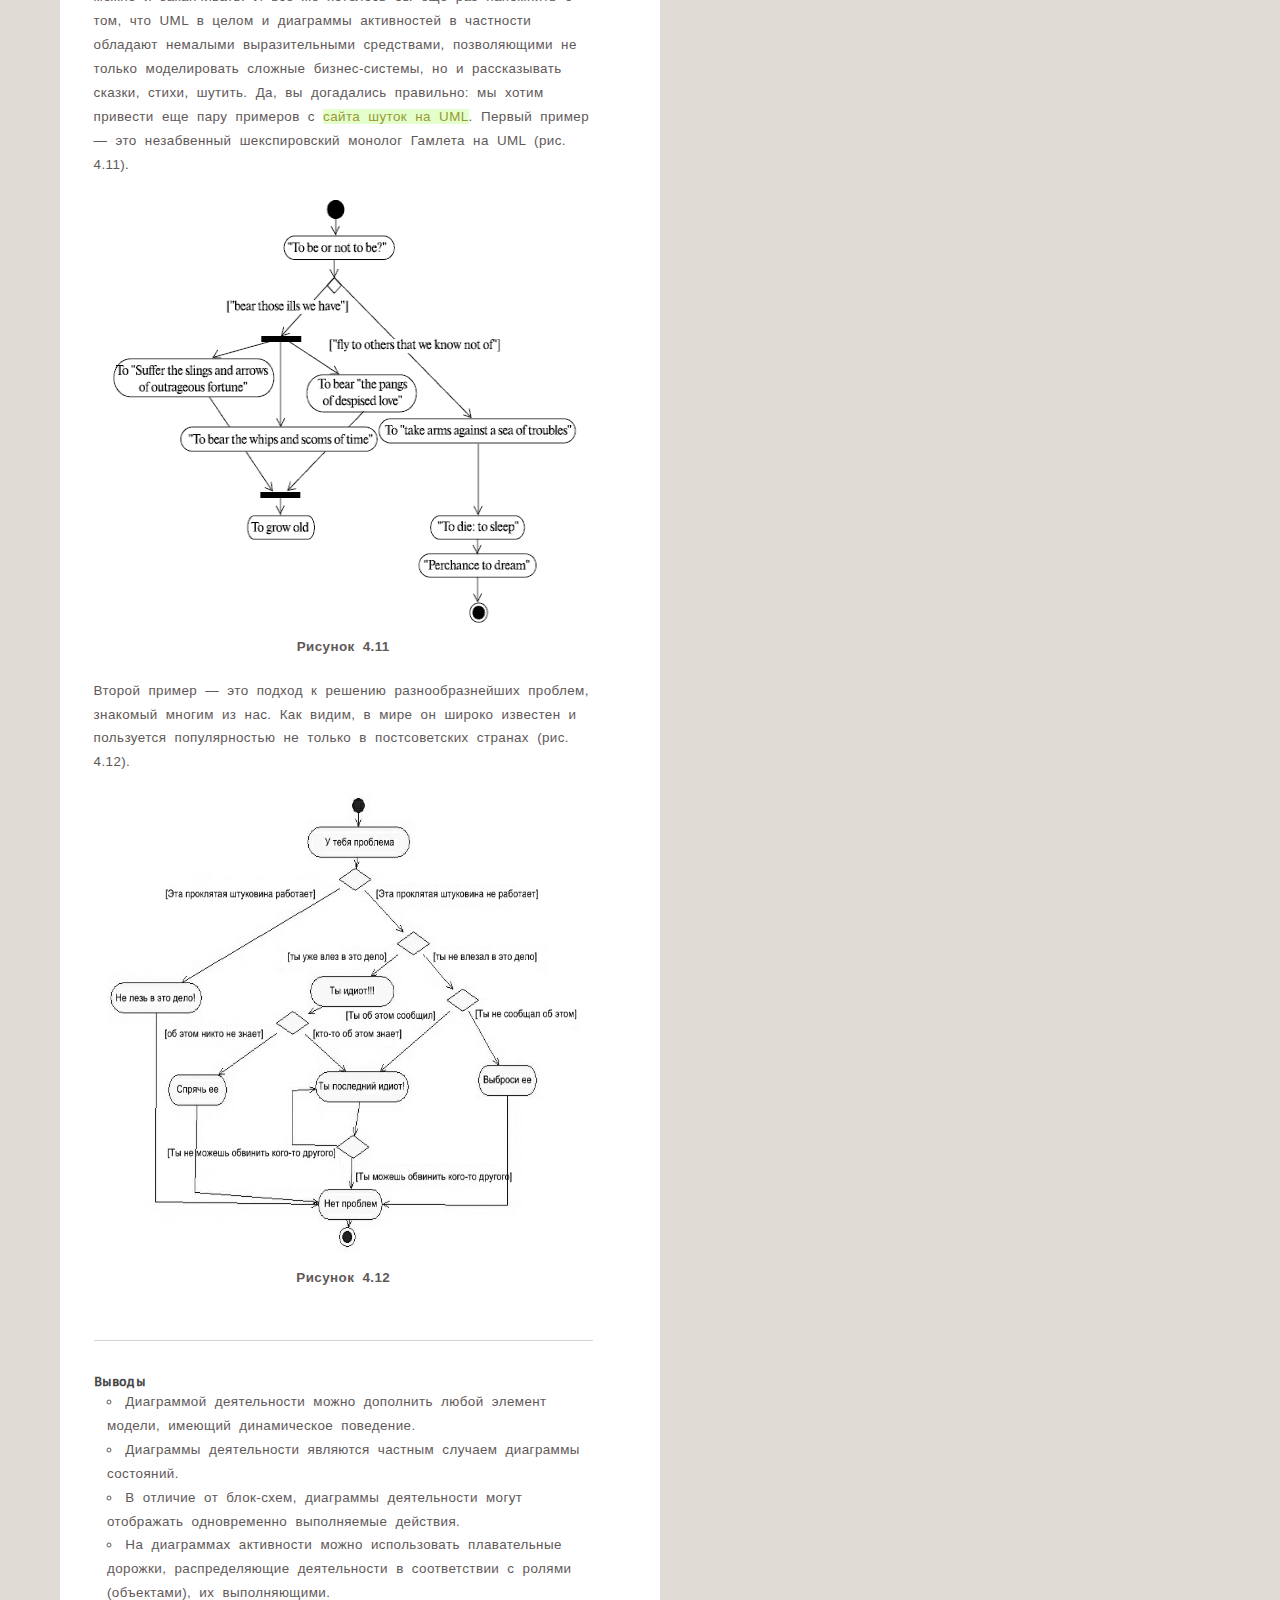
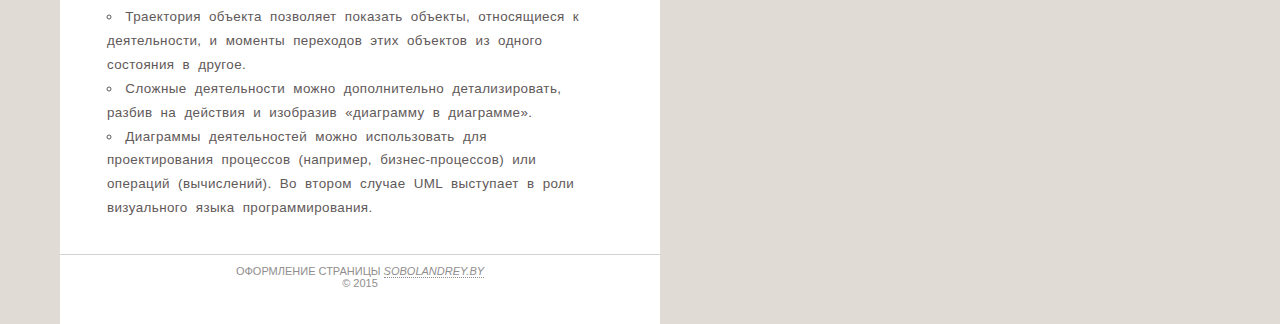
==== commit 6b619593: "Changed adress of links to my website" ====
--- a/index_activity_diagrams.html
+++ b/index_activity_diagrams.html
@@ -12,11 +12,7 @@
 	<meta http-equiv="X-UA-Compatible" content="IE=edge" />
 	<meta name="viewport" content="width=device-width, initial-scale=1.0" />
 	<link rel="shortcut icon" href="favicon.ico" />
-	<link rel="stylesheet" href="libs/bootstrap/bootstrap-grid-3.3.1.min.css" />
 	<link rel="stylesheet" href="libs/font-awesome-4.2.0/css/font-awesome.min.css" />
-	<link rel="stylesheet" href="libs/fancybox/jquery.fancybox.css" />
-	<link rel="stylesheet" href="libs/owl-carousel/owl.carousel.css" />
-	<link rel="stylesheet" href="libs/countdown/jquery.countdown.css" />
 	<link rel="stylesheet" href="fonts.css" />
 	<link rel="stylesheet" href="main.css" />
 	<link rel="stylesheet" href="media.css" />
@@ -472,7 +468,7 @@
 		
 		<footer role="contentinfo">
 			<hr/>
-			<p>Оформление страницы <a href="#"  target="_blank" title="Перейти на веб-сайт">sobolandrey.com</a></p>
+			<p>Оформление страницы <a href="sobolandrey.by"  target="_blank" title="Перейти на веб-сайт">sobolandrey.by</a></p>
 			<p>&copy; 2015</p>
 		</footer>
 		
@@ -517,15 +513,6 @@
 	<script src="libs/respond/respond.min.js"></script>
 	<![endif]-->
 	<script src="libs/jquery/jquery-1.11.1.min.js"></script>
-	<script src="libs/jquery-mousewheel/jquery.mousewheel.min.js"></script>
-	<script src="libs/fancybox/jquery.fancybox.pack.js"></script>
-	<script src="libs/waypoints/waypoints-1.6.2.min.js"></script>
-	<script src="libs/scrollto/jquery.scrollTo.min.js"></script>
-	<script src="libs/owl-carousel/owl.carousel.min.js"></script>
-	<script src="libs/countdown/jquery.plugin.js"></script>
-	<script src="libs/countdown/jquery.countdown.min.js"></script>
-	<script src="libs/countdown/jquery.countdown-ru.js"></script>
-	<script src="libs/landing-nav/navigation.js"></script>
 	<script src="js/common.js"></script>
 	<!-- Yandex.Metrika counter --><!-- /Yandex.Metrika counter -->
 	<!-- Google Analytics counter --><!-- /Google Analytics counter -->
--- a/main.css
+++ b/main.css
@@ -315,12 +315,17 @@
 	bottom: 50px;
 	right: 50px;
   cursor: pointer;
+	background-color: #B5B095;
+	opacity:0.4;
+	border:2px solid white;
+	border-radius:20%;
+	-webkit-border-radius:20%;
+	-moz-border-radius:20%;
 }
 #top i {
-	display:block;
-	font-size: 200%;
+	text-align: center;
+	font-size: 800%;
 	width:80px;
-  height: 80px;
-	color:red;
-	background-color: #ff0;
+  height: 70px;
+	color:white;
 }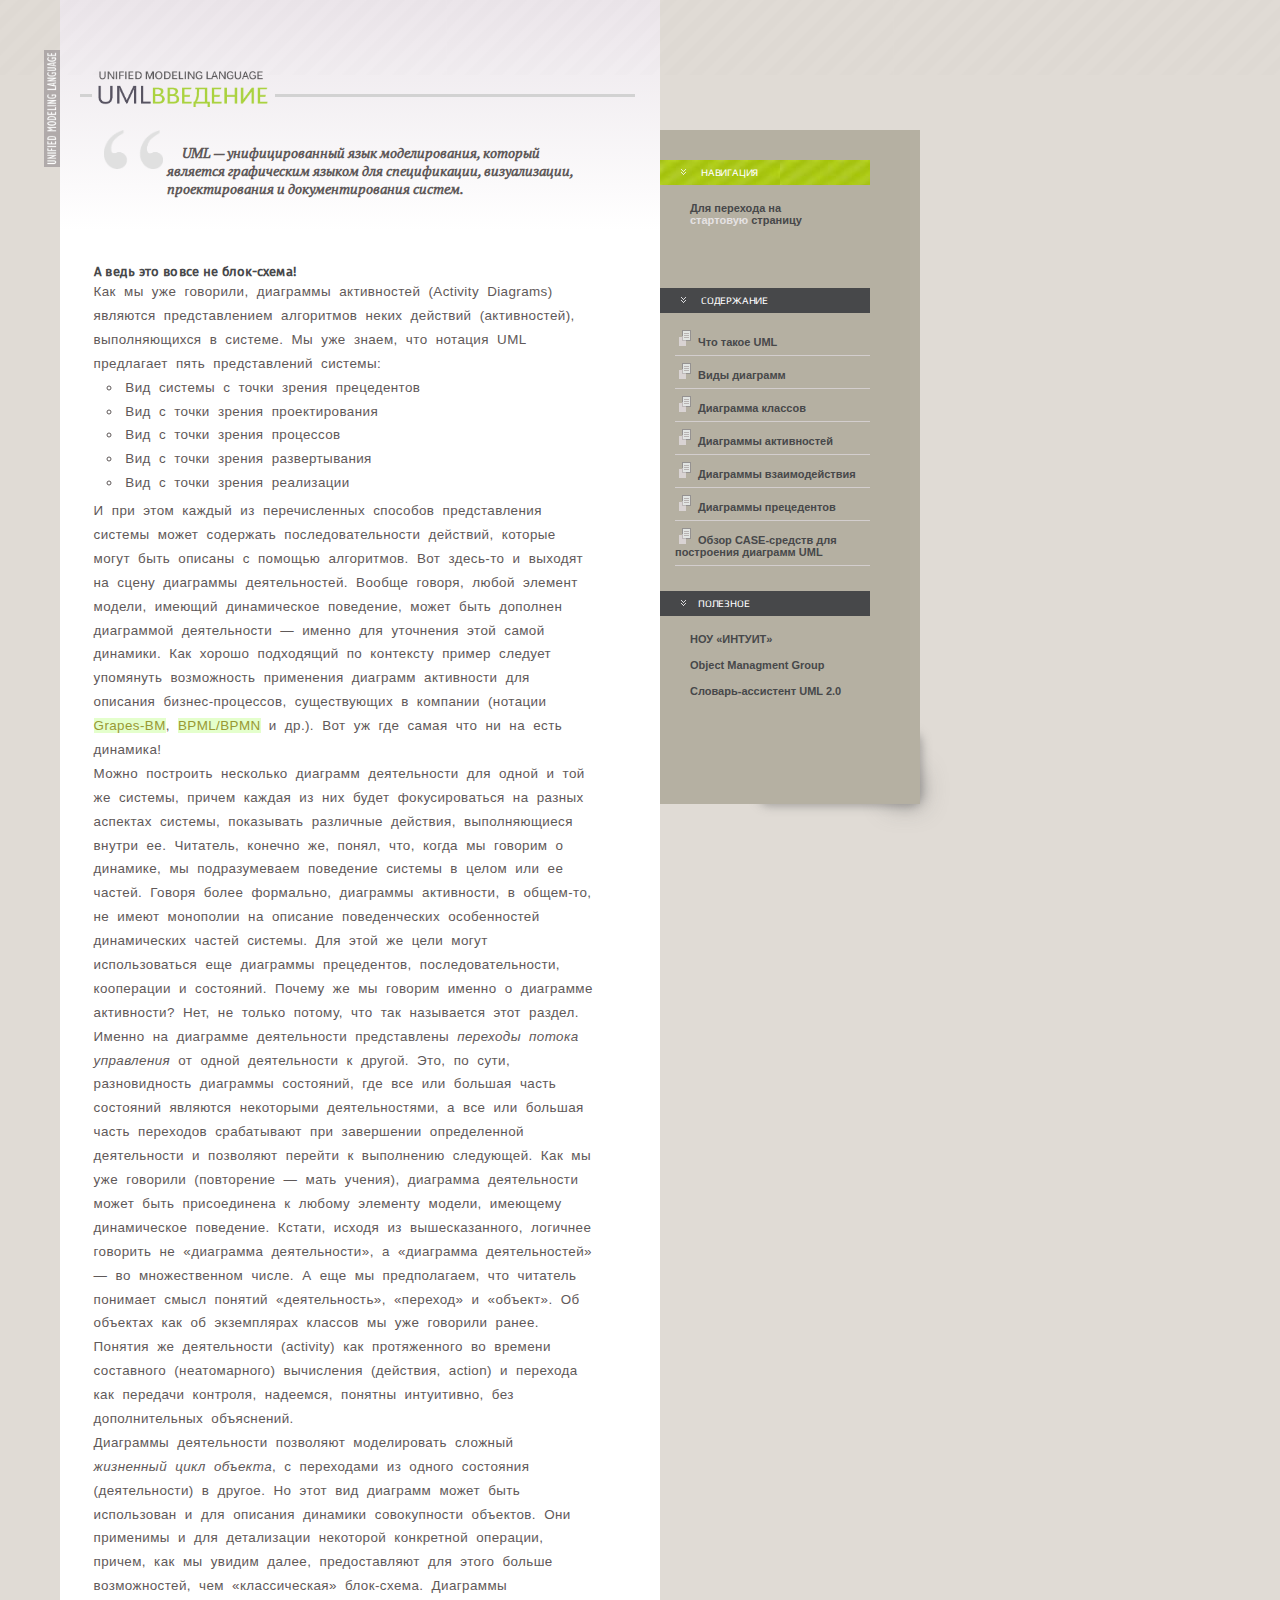
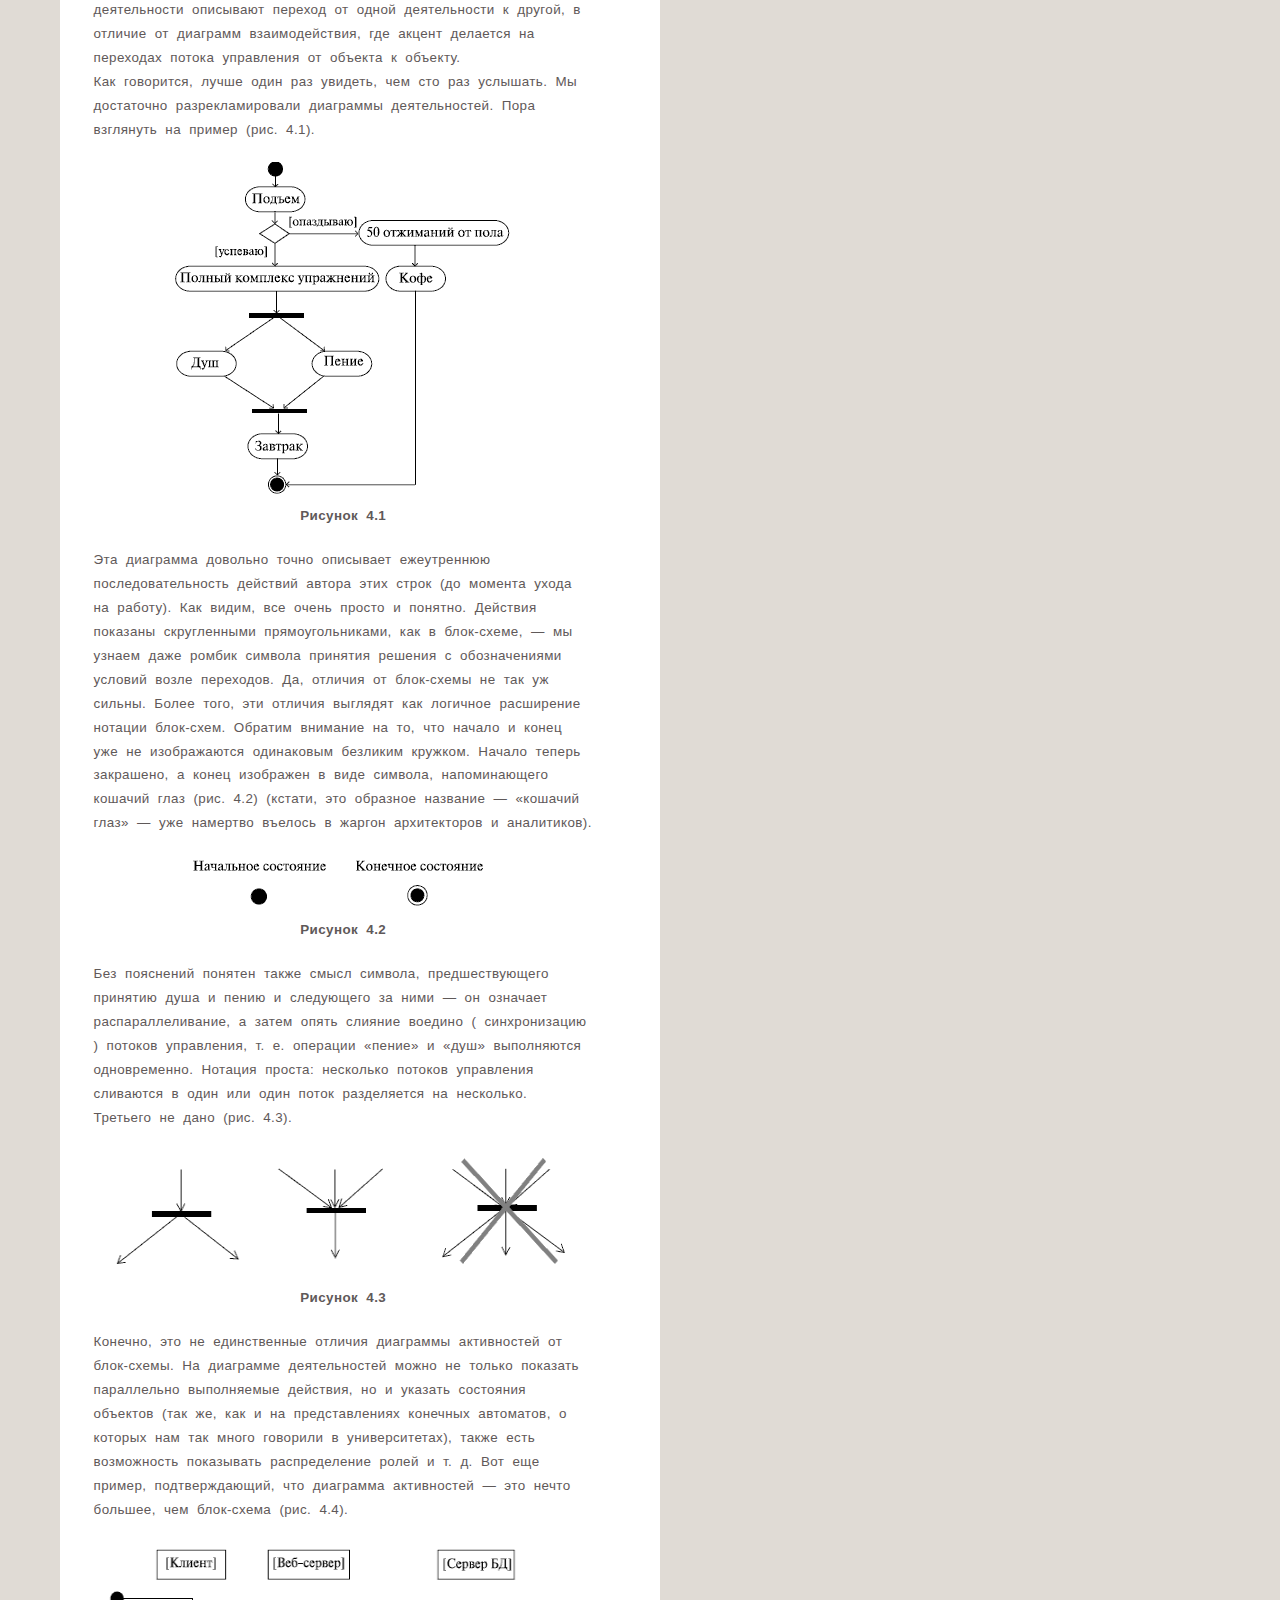
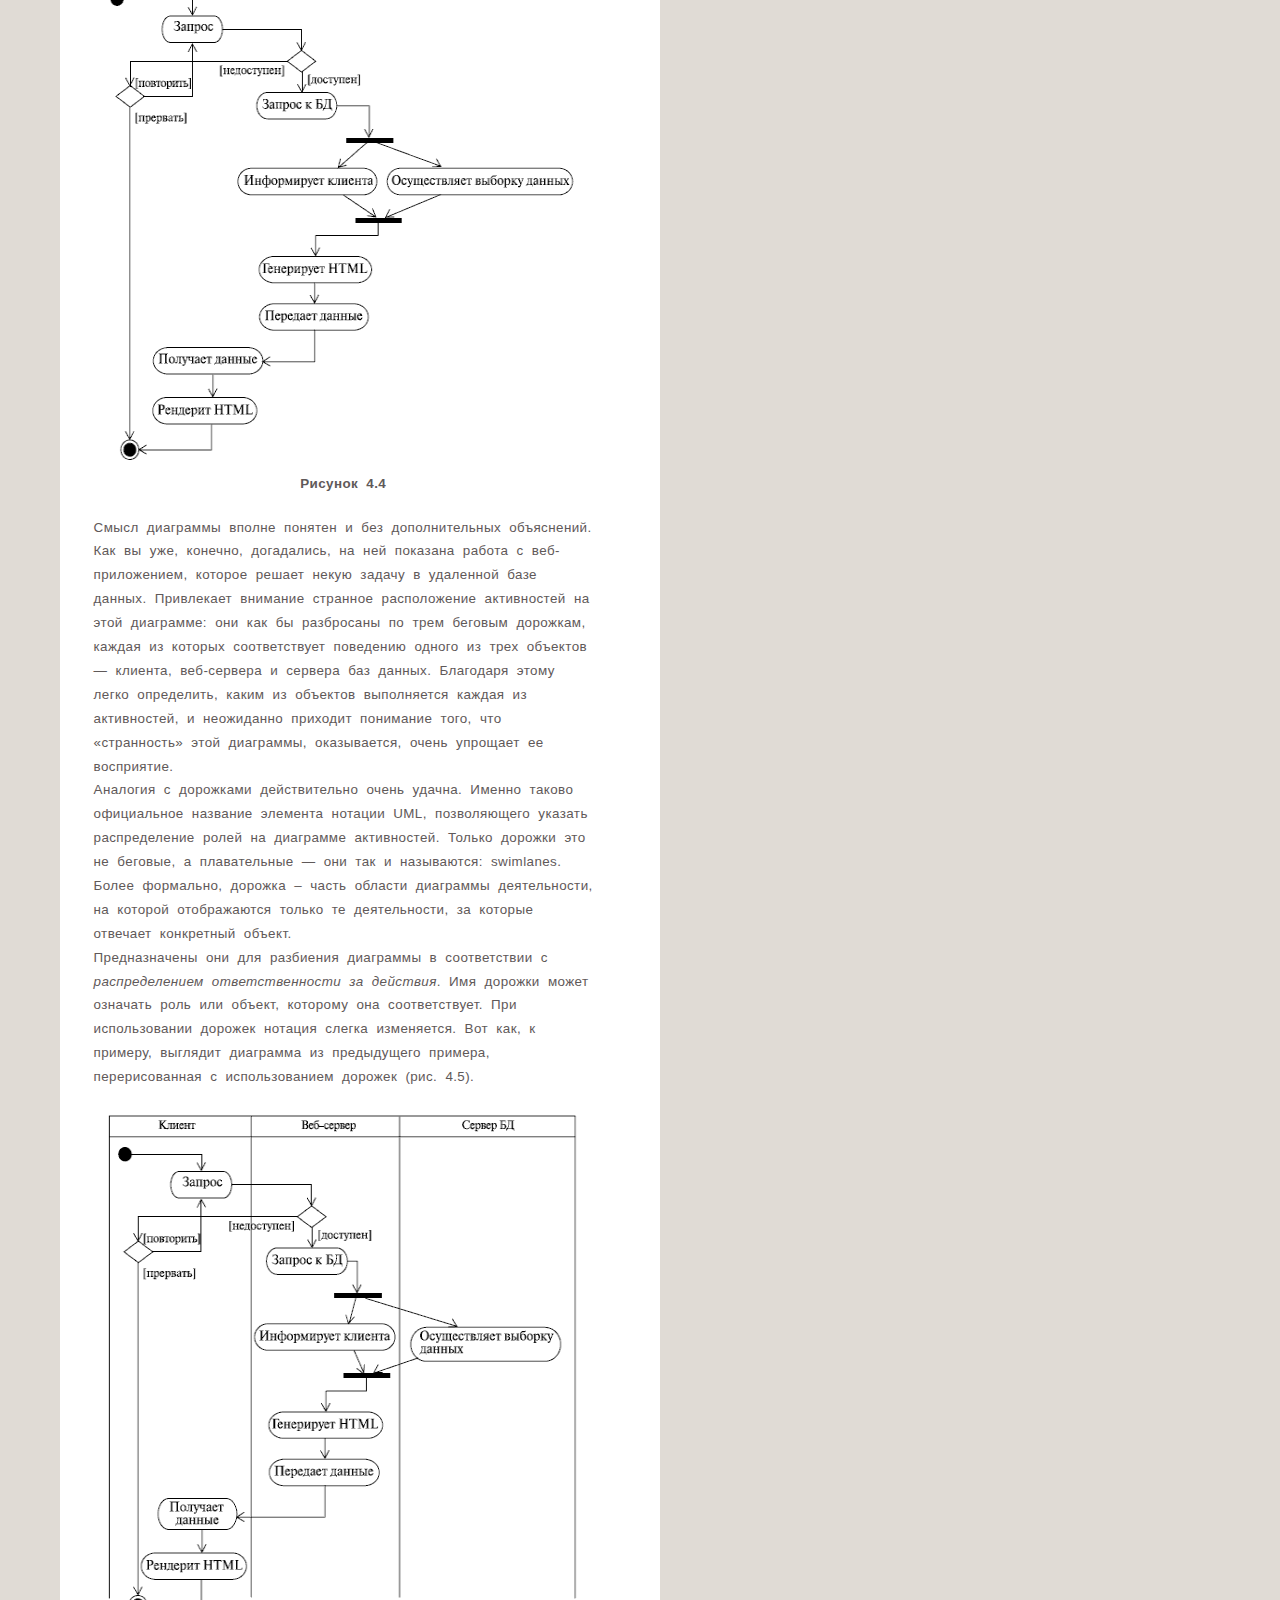
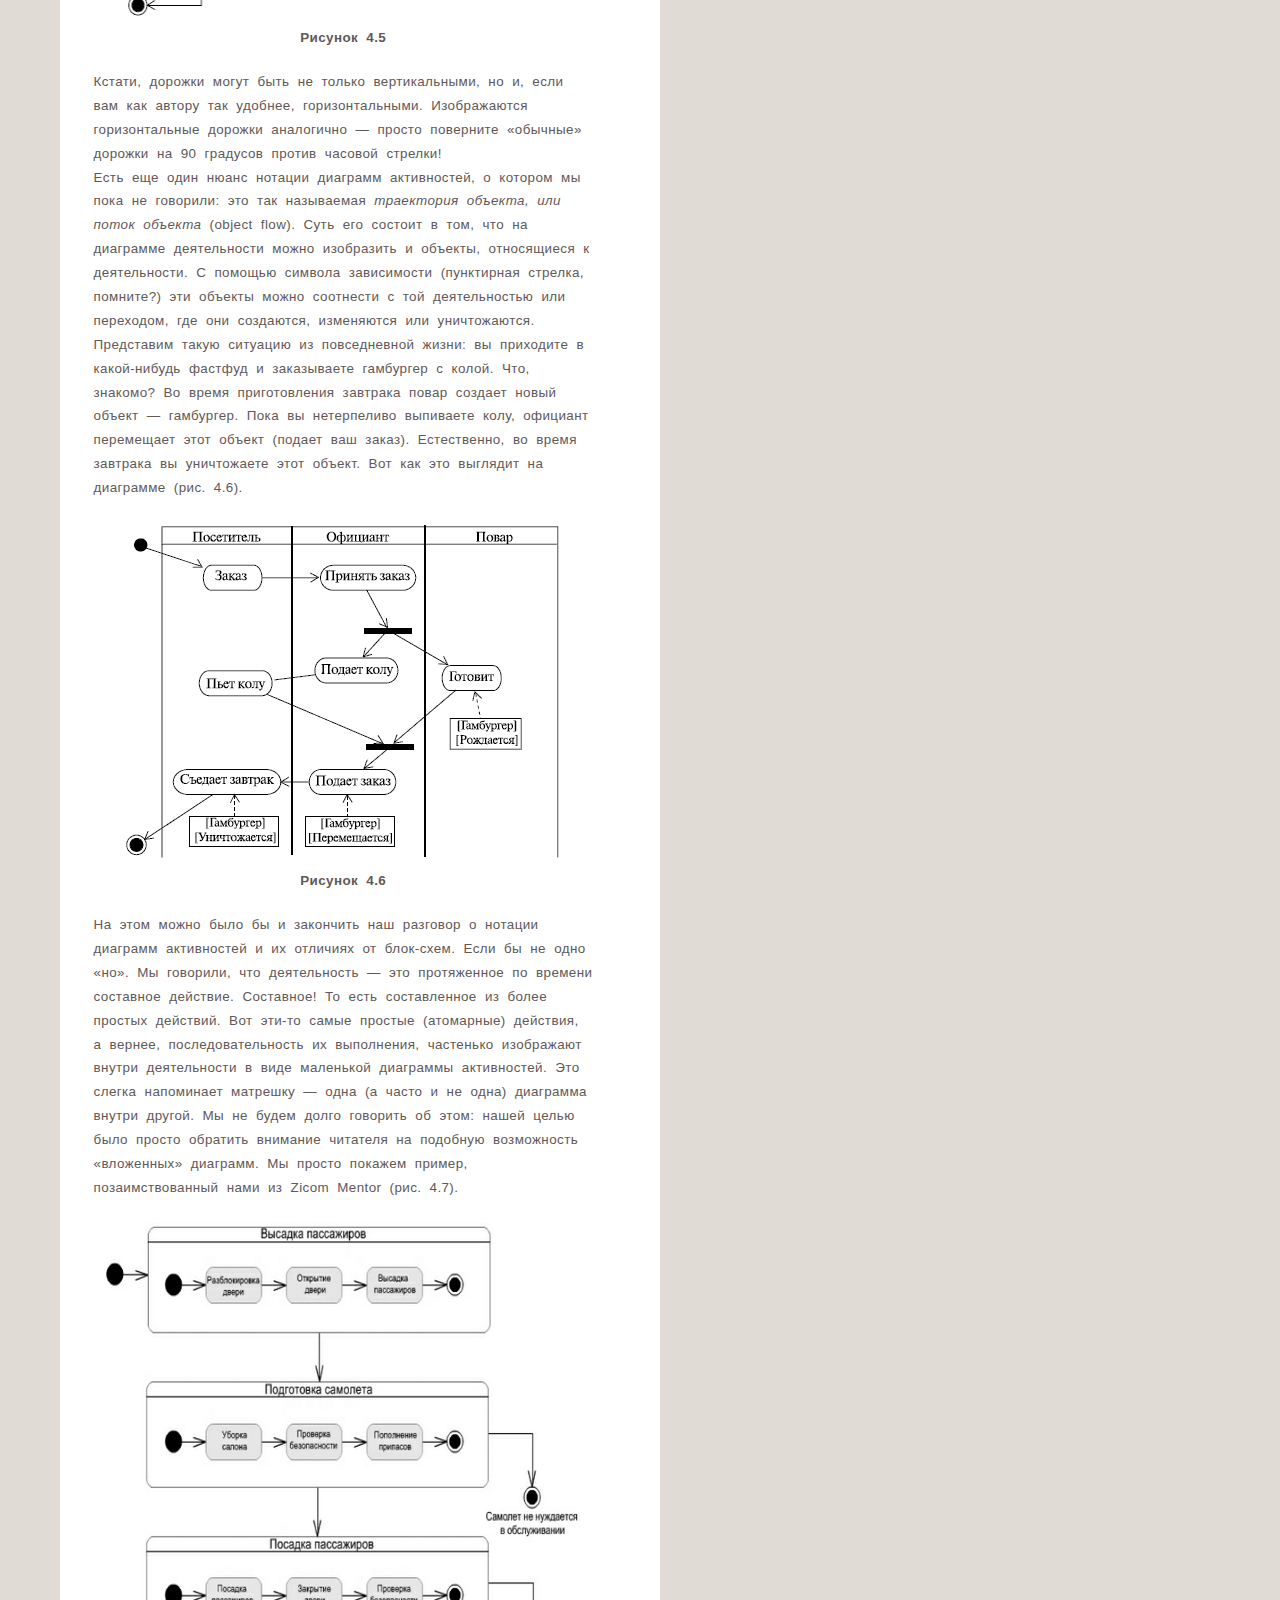
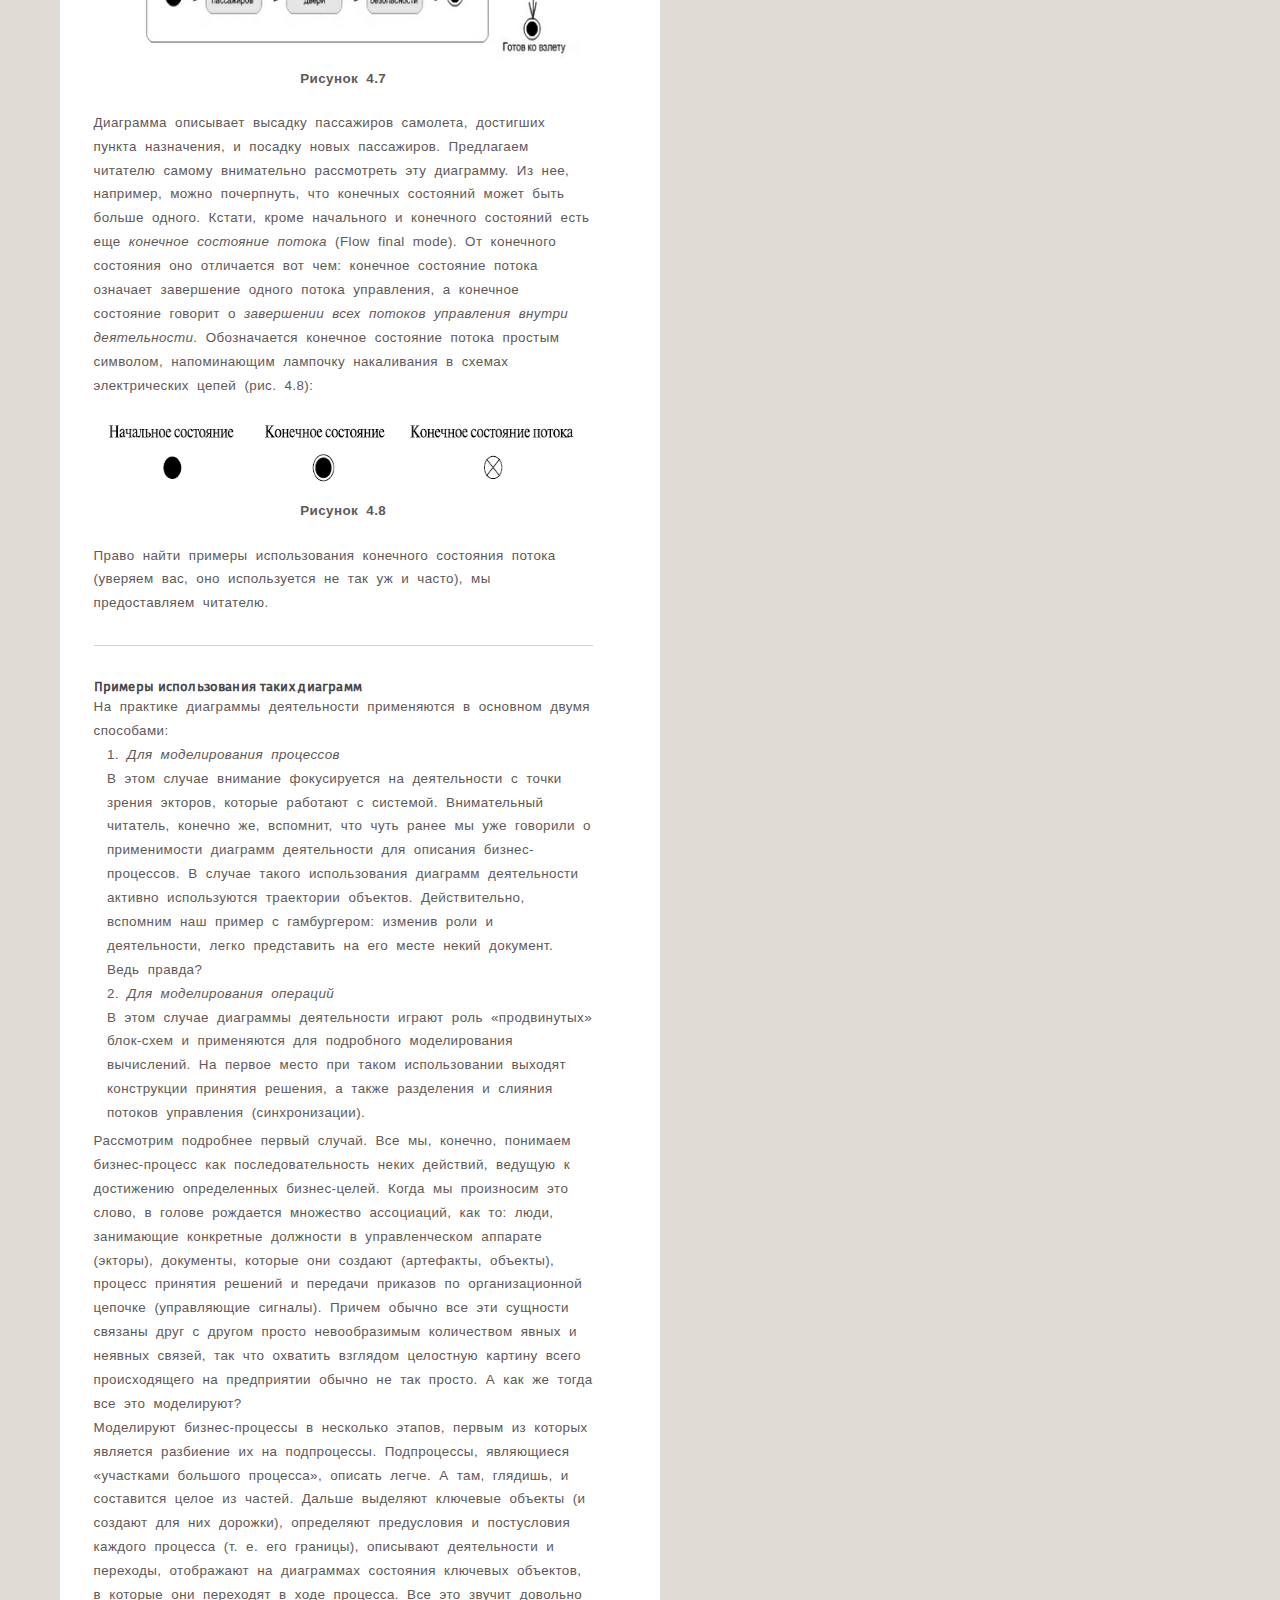
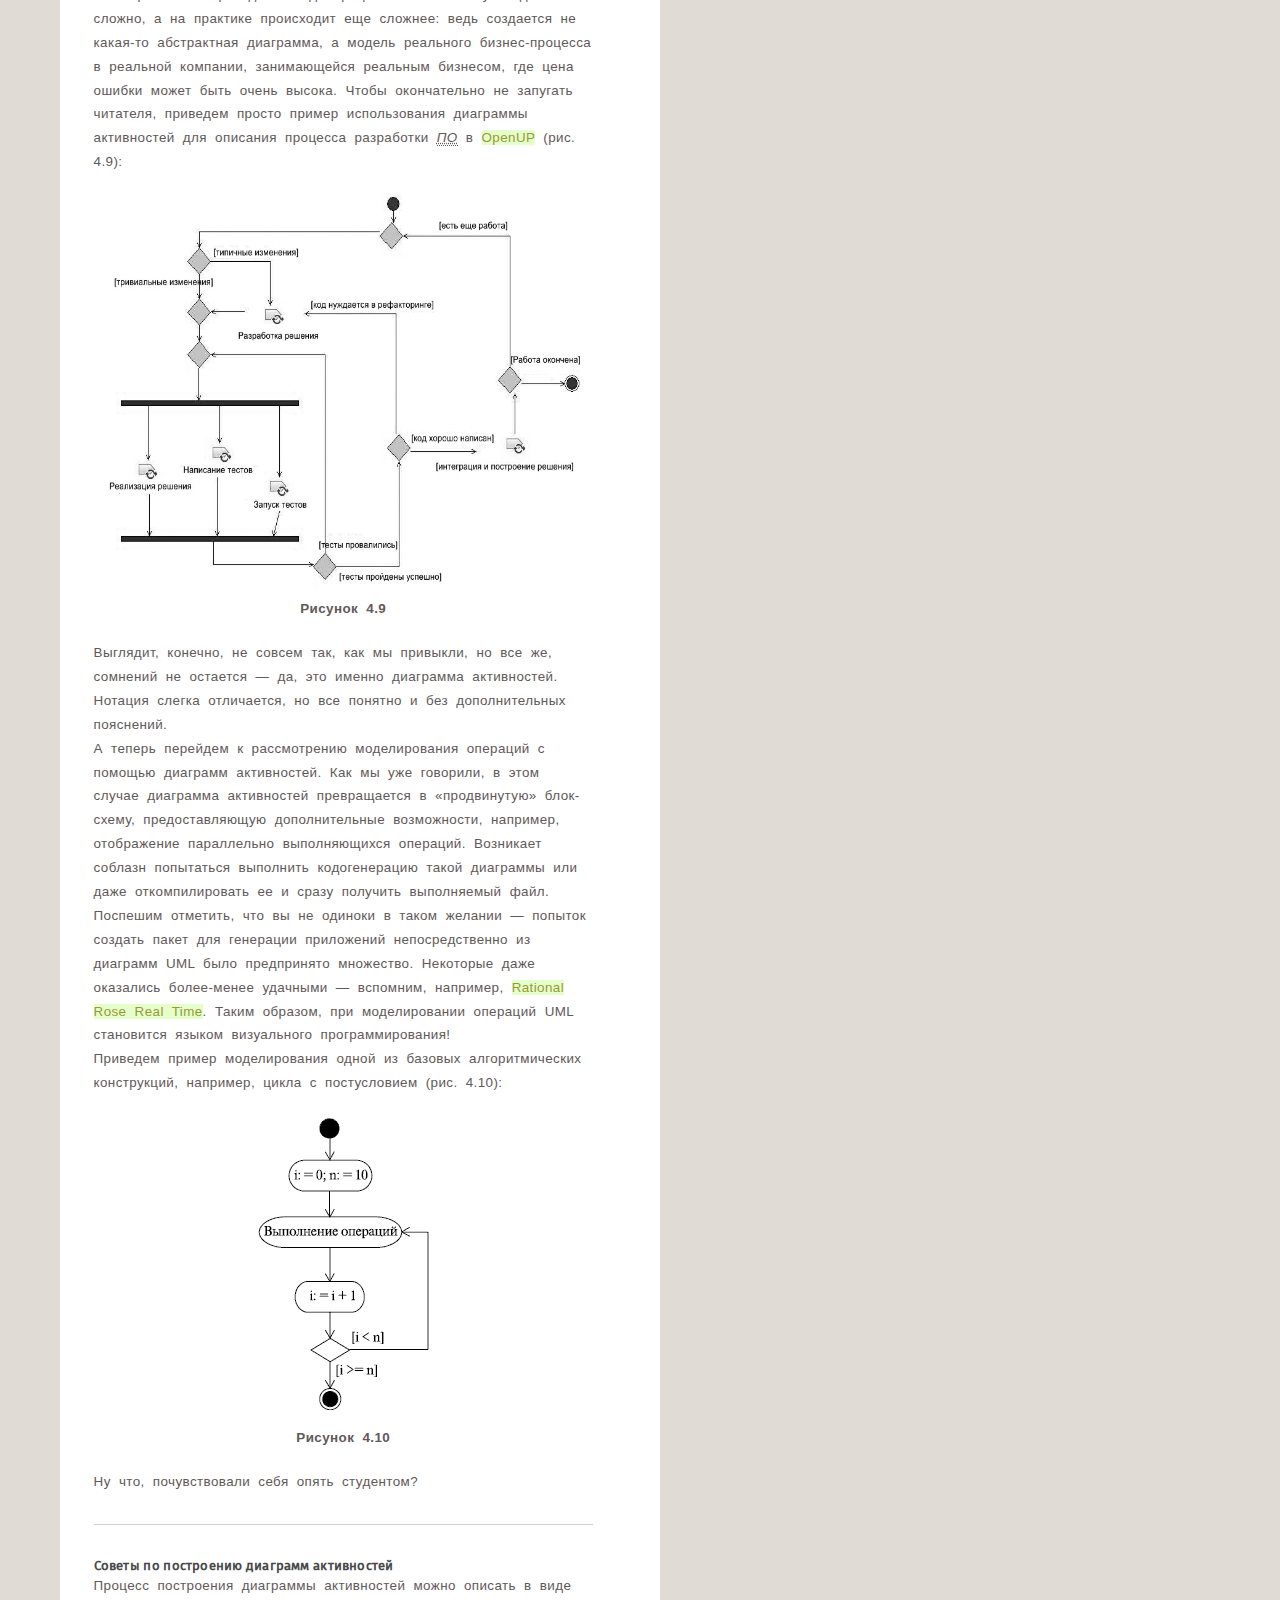
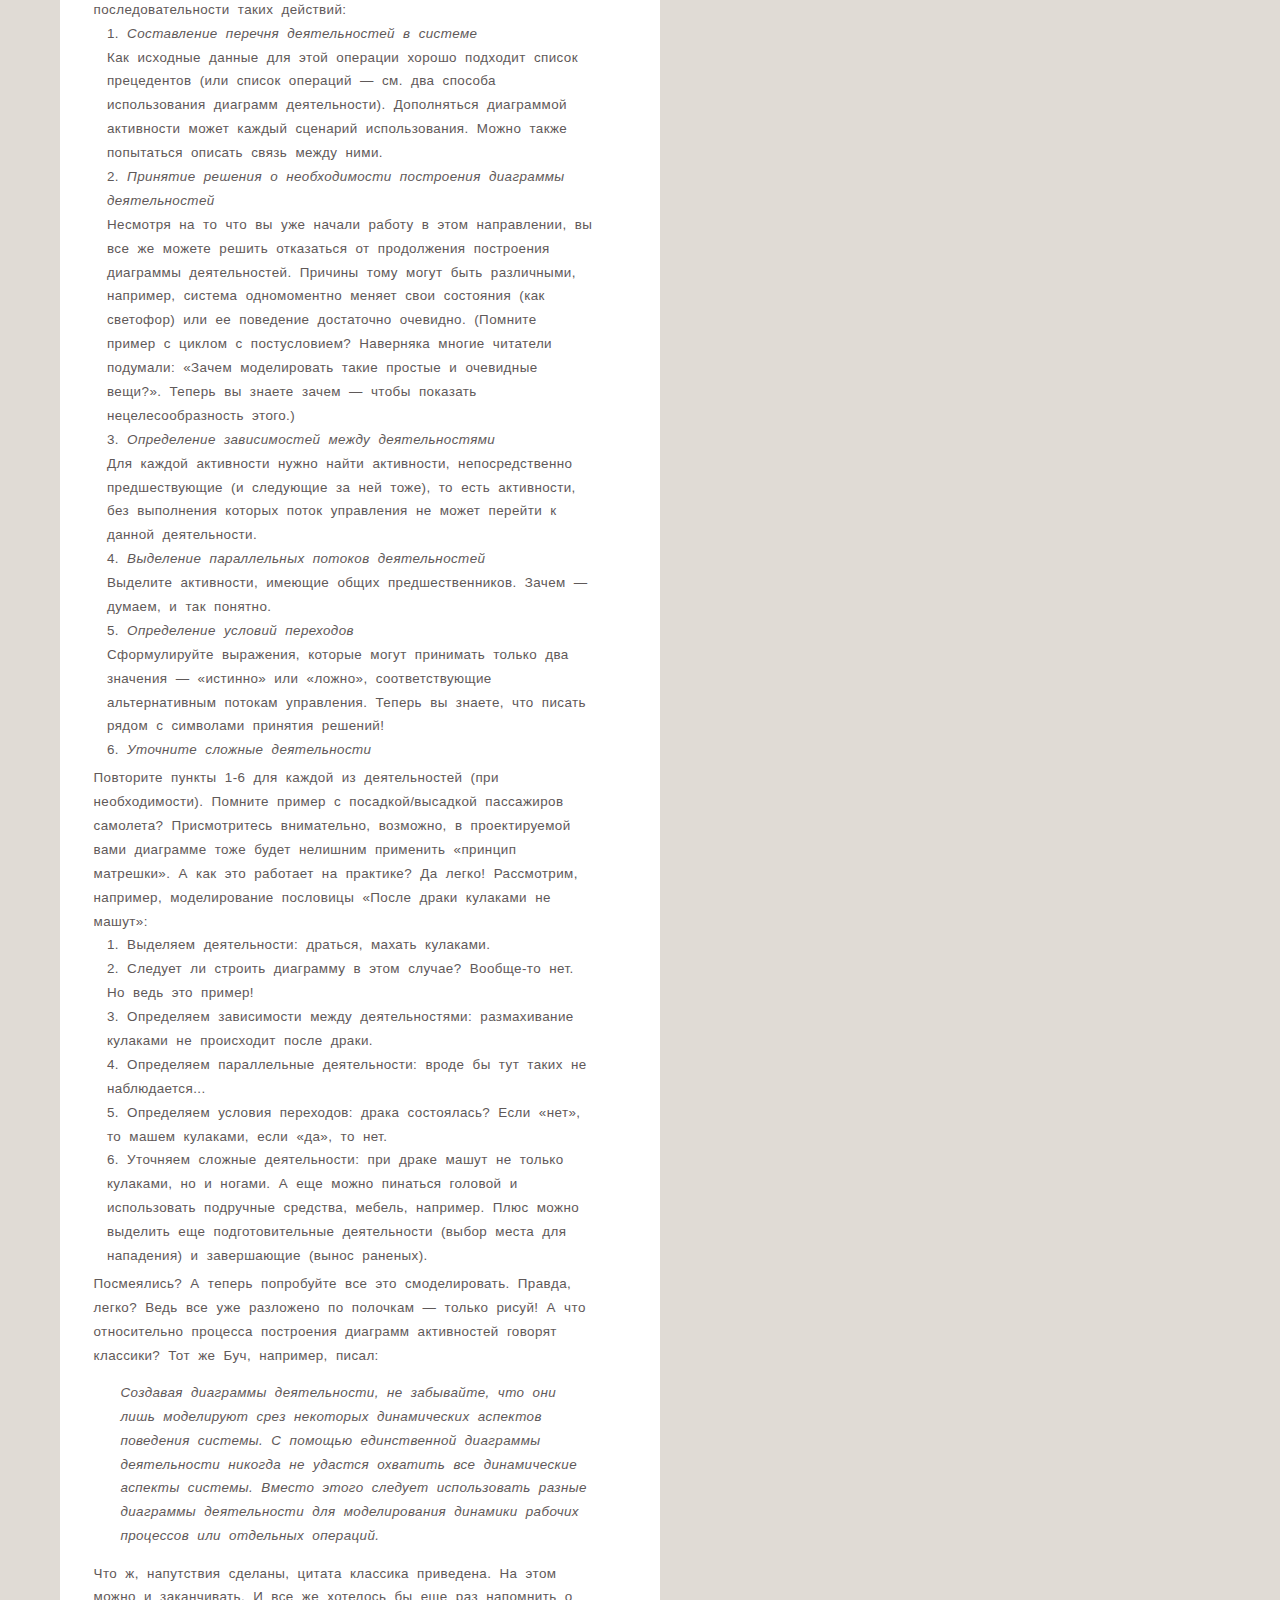
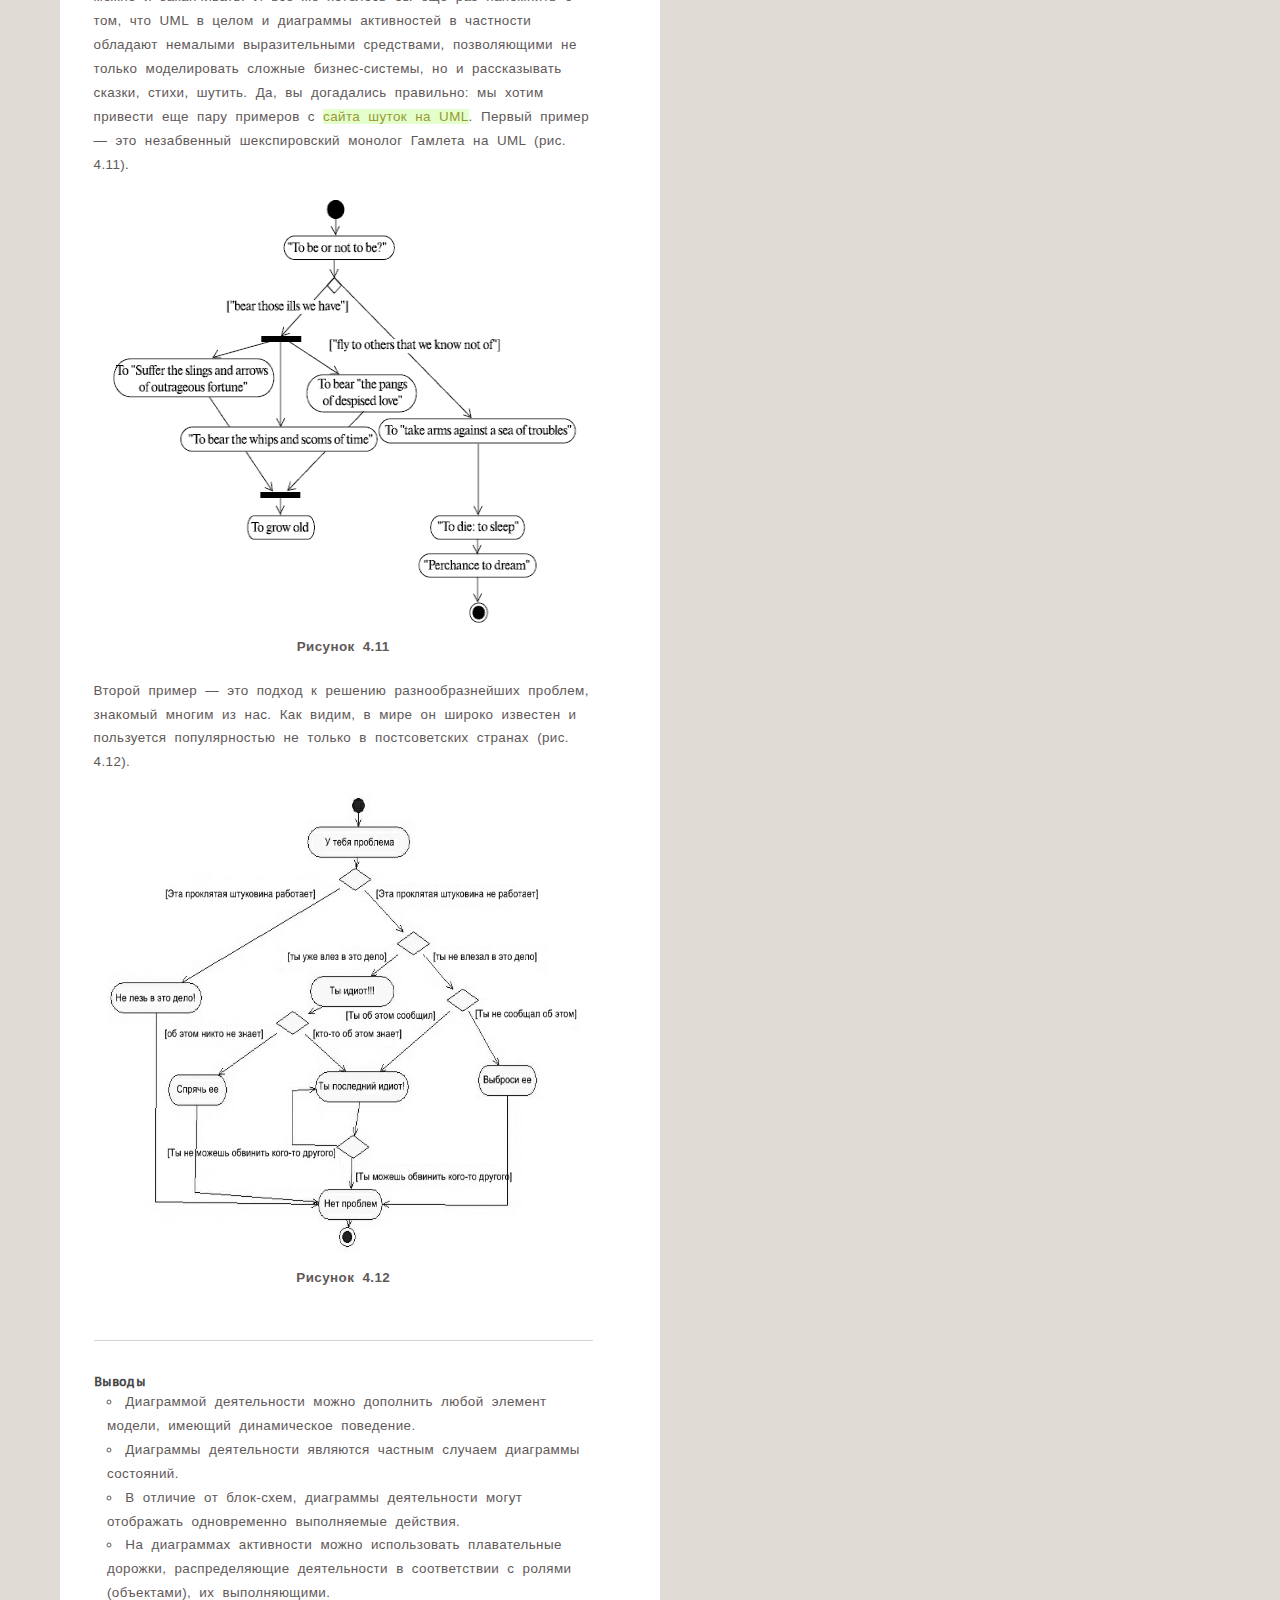
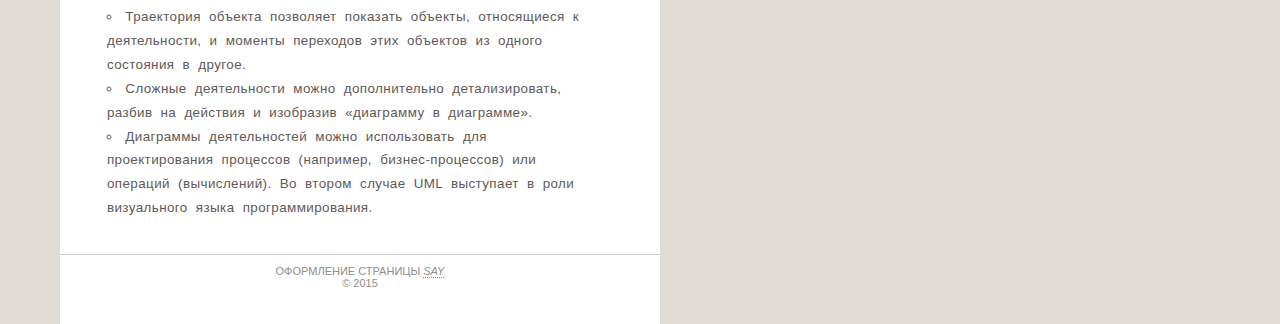
==== commit 29ebed31: "Changed webmasters address" ====
--- a/index_activity_diagrams.html
+++ b/index_activity_diagrams.html
@@ -468,7 +468,7 @@
 		
 		<footer role="contentinfo">
 			<hr/>
-			<p>Оформление страницы <a href="sobolandrey.by"  target="_blank" title="Перейти на веб-сайт">sobolandrey.by</a></p>
+			<p>Оформление страницы <a href="http://www.sobolandrey.by"  target="_blank" title="Перейти на веб-сайт">SAY</a></p>
 			<p>&copy; 2015</p>
 		</footer>
 		
